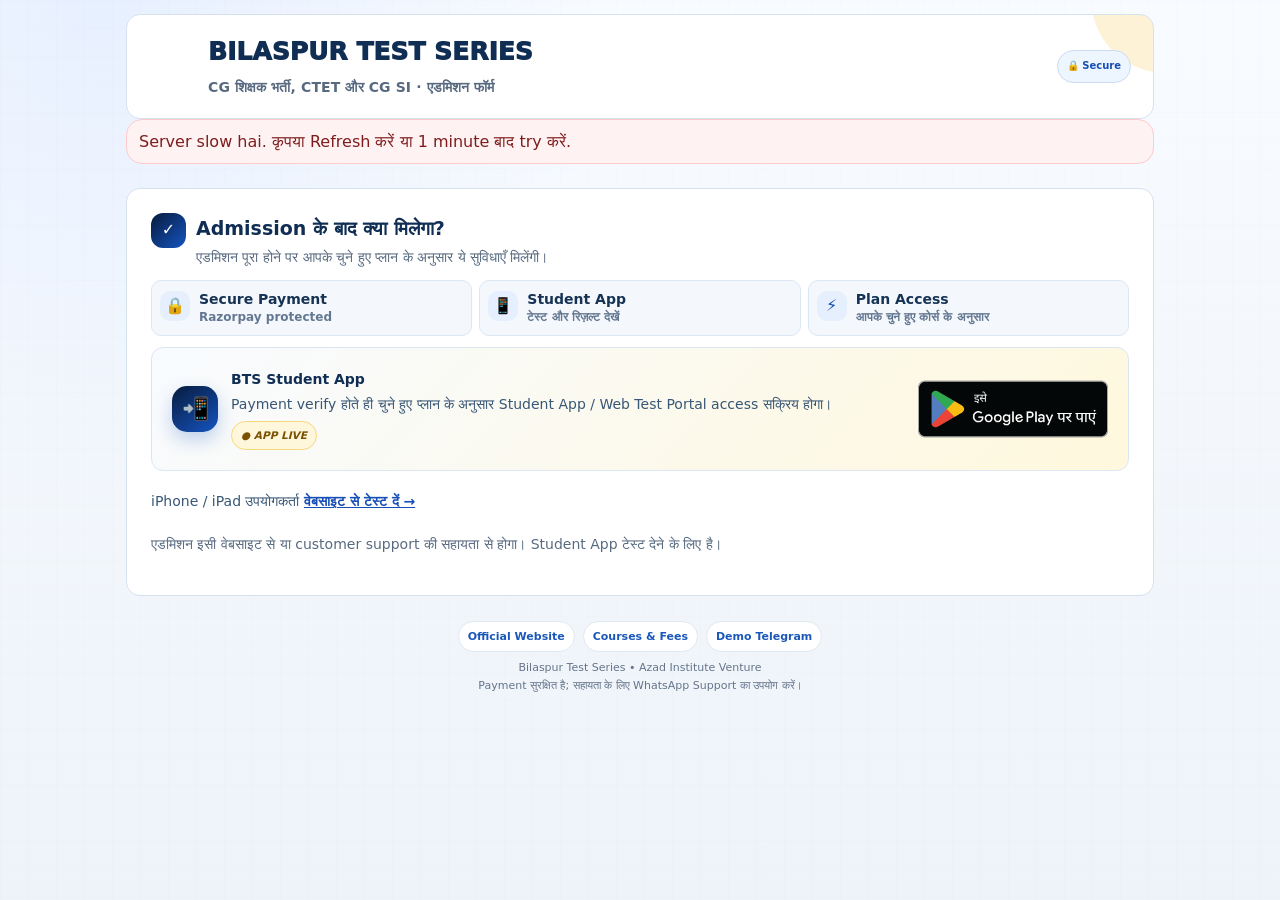
==== index.html @ bffbed1a "Include CG SI in admission label and describe plan-specific access" ====
<!DOCTYPE html>
<html>
<head>
  <base target="_top">
  <meta charset="UTF-8">
  <title>Bilaspur Test Series — Secure Admission & Instant App Access</title>
  <meta name="description" content="Bilaspur Test Series secure admission portal for CG Teacher and CTET courses. Payment के बाद instant Student App, Telegram और WhatsApp access.">
  <meta name="viewport" content="width=device-width, initial-scale=1, viewport-fit=cover">
  <meta name="theme-color" content="#0f172a">
  <meta name="mobile-web-app-capable" content="yes">
  <meta name="apple-mobile-web-app-capable" content="yes">
  <meta name="apple-mobile-web-app-title" content="BILASPUR ADMIN">
  <style>
    :root{
      --bg:#f4f6fb; --card:#ffffff; --text:#0f172a; --muted:#64748b; --border:#e2e8f0;
      --primary:#1d4ed8; --primary2:#0f172a; --danger:#b91c1c; --ok:#1d4ed8; --warn:#b45309; --purple:#7c3aed;
      --soft:#eff6ff; --shadow:0 10px 25px rgba(15,23,42,.08);
    }
    *{box-sizing:border-box}
    body{margin:0;background:var(--bg);font-family:Arial,Helvetica,sans-serif;color:var(--text);-webkit-tap-highlight-color:transparent}
    .wrap{max-width:1120px;margin:0 auto;padding:18px}
    .card{background:var(--card);border:1px solid var(--border);border-radius:18px;padding:18px;margin:12px 0;box-shadow:var(--shadow)}
    h1{font-size:24px;margin:0 0 6px;letter-spacing:.2px} h2{font-size:18px;margin:0 0 12px} h3{font-size:16px;margin:18px 0 8px}
    p{line-height:1.45}.muted{color:var(--muted);font-size:13px}.tiny{font-size:12px;color:var(--muted)}
    .row{display:grid;grid-template-columns:1fr 1fr;gap:12px}.row3{display:grid;grid-template-columns:1fr 1fr 1fr;gap:12px}
    label{display:block;font-size:13px;font-weight:800;margin:10px 0 5px}
    input,select,textarea{width:100%;padding:12px;border:1px solid var(--border);border-radius:12px;background:white;font-size:15px;outline:none}
    input:focus,select:focus,textarea:focus{border-color:#93c5fd;box-shadow:0 0 0 3px rgba(37,99,235,.12)} textarea{min-height:74px}
    button,.btn{display:inline-flex;align-items:center;justify-content:center;gap:6px;border:0;border-radius:12px;background:var(--primary);color:white;padding:11px 14px;font-weight:800;cursor:pointer;text-decoration:none;margin:4px 3px;min-height:42px}
    button.secondary,.btn.secondary{background:#334155}button.ok,.btn.ok{background:var(--ok)}button.warn,.btn.warn{background:var(--warn)}button.danger,.btn.danger{background:var(--danger)}button.light,.btn.light{background:#e2e8f0;color:#0f172a}button:disabled{opacity:.55;cursor:not-allowed}.full{width:100%}
    .notice{border-radius:14px;padding:12px;background:#eff6ff;border:1px solid #bfdbfe}.error{background:#fef2f2;border-color:#fecaca;color:#7f1d1d}.success{background:#ecfdf5;border-color:#bbf7d0;color:#064e3b}.hide{display:none!important}.toast{position:fixed;right:18px;top:18px;z-index:9999;max-width:360px;background:#0f172a;color:white;border-radius:14px;padding:12px 14px;box-shadow:0 12px 30px rgba(15,23,42,.22);font-weight:800;opacity:0;transform:translateY(-8px);transition:.22s}.toast.show{opacity:1;transform:translateY(0)}.toast.success{background:#1d4ed8}.toast.error{background:#b91c1c}
    .amount{font-size:30px;font-weight:900;margin:8px 0}.qr{max-width:260px;width:100%;border:1px solid var(--border);border-radius:14px;background:white;padding:8px}
    .cards{display:grid;grid-template-columns:repeat(6,1fr);gap:10px}.mini{padding:13px;border:1px solid var(--border);border-radius:15px;background:#fff}.mini b{display:block;font-size:23px;margin-top:4px}
    table{width:100%;border-collapse:collapse;font-size:13px;background:white}th,td{border:1px solid var(--border);padding:7px;text-align:left;vertical-align:top}th{background:#f9fafb}td input{padding:8px;border-radius:9px;min-width:115px}.tableBox{overflow:auto;max-height:520px;border:1px solid var(--border);border-radius:14px}
    .tabs{display:flex;gap:8px;flex-wrap:wrap;margin:12px 0}.tab{background:#e5e7eb;color:#111827}.tab.active{background:var(--primary);color:white}.small{font-size:12px;padding:8px 10px;min-height:36px}.status{font-weight:900}.SCREENSHOT_SUBMITTED,.PAYMENT_PENDING{color:var(--warn)}.VERIFIED,.GROUP_LINK_SENT{color:var(--ok)}.REJECTED{color:var(--danger)}.NEED_MORE_INFO{color:var(--purple)}

    /* Mobile admin app-style UI */
    .adminTop{position:sticky;top:0;z-index:10;background:white;color:var(--text);border:1px solid var(--border);border-radius:18px;padding:12px 14px;margin:0 0 12px;box-shadow:0 6px 18px rgba(15,23,42,.06)}
    .adminTopRow{display:flex;justify-content:space-between;align-items:center;gap:10px;flex-wrap:wrap}.adminTop h1{font-size:19px;margin:0}.adminTop .muted{font-size:12px;color:var(--muted)}.adminActions{display:flex;gap:6px;flex-wrap:wrap}.adminActions .btn,.adminActions button{background:#e2e8f0;color:#0f172a;border:1px solid var(--border);padding:8px 10px;min-height:36px;font-size:12px;margin:0}.adminActions .primaryMini{background:var(--primary);color:white;border-color:var(--primary)}
    .quickGrid{display:grid;grid-template-columns:repeat(3,1fr);gap:10px}.quickCard{background:white;border:1px solid var(--border);border-radius:18px;padding:14px;box-shadow:0 6px 18px rgba(15,23,42,.05)}.quickCard span{font-size:12px;color:var(--muted);font-weight:700}.quickCard b{display:block;font-size:27px;margin-top:5px}
    .adminBottomNav{position:sticky;bottom:0;z-index:15;background:white;border:1px solid var(--border);border-radius:22px;padding:8px;display:grid;grid-template-columns:repeat(6,1fr);gap:6px;box-shadow:0 -8px 22px rgba(15,23,42,.08);margin-top:12px}.adminBottomNav button{margin:0;padding:8px 3px;min-height:42px;background:#f1f5f9;color:#0f172a;font-size:11px;border-radius:15px}.adminBottomNav button.active{background:var(--primary);color:white}
    .filters{display:grid;grid-template-columns:2fr 1fr auto;gap:8px;align-items:end}.admCards{display:grid;grid-template-columns:1fr;gap:12px}.admCard{border:1px solid var(--border);border-radius:18px;background:white;padding:14px;box-shadow:0 8px 22px rgba(15,23,42,.06)}.admHead{display:flex;justify-content:space-between;gap:10px;align-items:flex-start}.admName{font-size:17px;font-weight:900}.pill{display:inline-flex;align-items:center;border-radius:999px;padding:5px 9px;font-size:11px;font-weight:900;background:#f1f5f9}.pill.SCREENSHOT_SUBMITTED,.pill.PAYMENT_PENDING{background:#fff7ed;color:#9a3412}.pill.VERIFIED,.pill.GROUP_LINK_SENT{background:#ecfdf5;color:#065f46}.pill.REJECTED{background:#fef2f2;color:#991b1b}.pill.NEED_MORE_INFO{background:#f5f3ff;color:#6d28d9}
    .admMeta{display:grid;grid-template-columns:1fr 1fr;gap:8px;margin:12px 0}.metaBox{background:#f8fafc;border:1px solid #e2e8f0;border-radius:14px;padding:9px}.metaBox span{display:block;font-size:11px;color:var(--muted);font-weight:800;margin-bottom:3px}.admBtns{display:grid;grid-template-columns:repeat(2,1fr);gap:7px}.admBtns button,.admBtns .btn{margin:0;width:100%;font-size:12px;padding:9px;min-height:38px}.desktopOnly{display:block}.mobileOnly{display:none}
    .installHint{border:1px dashed #93c5fd;background:#eff6ff;border-radius:16px;padding:12px;margin-top:10px}
    .infoImages{display:grid;grid-template-columns:1fr;gap:12px;margin:12px 0 2px}.infoImages img{width:100%;max-height:520px;object-fit:contain;background:#fff;border:1px solid var(--border);border-radius:16px;box-shadow:0 6px 18px rgba(15,23,42,.06)}.spinner{display:inline-block;width:17px;height:17px;border:3px solid rgba(255,255,255,.45);border-top-color:#fff;border-radius:50%;animation:spin .8s linear infinite}.loadProgress{height:8px;border-radius:999px;background:#dbeafe;overflow:hidden;margin-top:10px}.loadProgress span{display:block;height:100%;width:42%;border-radius:999px;background:linear-gradient(90deg,#60a5fa,#1d4ed8,#60a5fa);animation:loadMove 1.05s ease-in-out infinite}.submitStatusBox{margin:12px 0 10px}.submitErrorBox{border-radius:14px;padding:12px;background:#fef2f2;border:1px solid #fecaca;color:#7f1d1d;font-weight:800;margin:12px 0}.submitProgressBox{border-radius:14px;padding:12px;background:#eff6ff;border:1px solid #bfdbfe;color:#1e3a8a;margin:12px 0}.submitProgressBox b{display:block;margin-bottom:5px}.progressBar{height:10px;border-radius:999px;background:#dbeafe;overflow:hidden;margin-top:10px}.progressBar span{display:block;height:100%;width:45%;border-radius:999px;background:linear-gradient(90deg,#60a5fa,#1d4ed8,#60a5fa);animation:loadMove 1.05s ease-in-out infinite}.fieldHelp{font-size:12px;color:var(--muted);margin-top:4px}.fieldErrorText{font-size:12px;color:#b91c1c;font-weight:800;margin-top:4px}.fieldInvalid{border-color:#ef4444!important;box-shadow:0 0 0 3px rgba(239,68,68,.12)!important}.adminMenuShell{position:sticky;top:0;z-index:16;display:flex;justify-content:flex-end;margin:0 0 10px;pointer-events:none}.adminMenuToggle{pointer-events:auto;background:#0f172a;color:white;border-radius:999px;padding:9px 13px;min-height:38px;box-shadow:0 8px 20px rgba(15,23,42,.18)}.adminMenuPanel{position:absolute;right:0;top:46px;width:min(360px,calc(100vw - 24px));background:white;color:var(--text);border:1px solid var(--border);border-radius:18px;padding:12px;box-shadow:0 14px 36px rgba(15,23,42,.18);display:none;pointer-events:auto}.adminMenuPanel.show{display:block}.adminMenuPanel h1{font-size:18px;margin:0 0 3px}.adminMenuPanel .adminActions{margin-top:10px}@keyframes loadMove{0%{transform:translateX(-120%)}100%{transform:translateX(260%)}}@keyframes spin{to{transform:rotate(360deg)}}


    /* R7R3 Admin cleanup polish */
    .adminHero{background:linear-gradient(135deg,#0f172a,#1d4ed8);color:white;border-radius:22px;padding:16px;margin:0 0 12px;box-shadow:0 12px 28px rgba(15,23,42,.18)}
    .adminHeroRow{display:flex;align-items:center;justify-content:space-between;gap:12px;flex-wrap:wrap}.adminBrand{display:flex;gap:12px;align-items:center}.adminLogoMini{width:44px;height:44px;border-radius:14px;background:rgba(255,255,255,.16);display:flex;align-items:center;justify-content:center;font-weight:900;border:1px solid rgba(255,255,255,.25)}.adminHero h1{font-size:20px;margin:0}.adminHero .muted{color:#dbeafe}.adminHeroActions{display:flex;gap:8px;flex-wrap:wrap}.adminHeroActions .btn,.adminHeroActions button{margin:0;background:rgba(255,255,255,.14);border:1px solid rgba(255,255,255,.25);color:white;min-height:38px;padding:8px 11px}.adminHeroActions .primaryMini{background:white;color:#0f172a}
    .adminQuickActions{display:grid;grid-template-columns:repeat(4,1fr);gap:10px}.adminQuickActions button{margin:0;min-height:54px;border-radius:16px;justify-content:flex-start;text-align:left;padding:12px 14px}.adminQuickActions .primaryAction{background:#1d4ed8}.adminQuickActions .softAction{background:#eff6ff;color:#1e3a8a;border:1px solid #bfdbfe}.adminQuickActions .darkAction{background:#0f172a}.adminQuickActions .greenAction{background:#1d4ed8}.adminHint{background:#f8fafc;border:1px solid var(--border);border-radius:16px;padding:12px;color:#334155}.adminSection{border:1px solid var(--border);border-radius:18px;background:white;margin:12px 0;box-shadow:var(--shadow);overflow:hidden}.adminSection summary{cursor:pointer;list-style:none;padding:16px 18px;font-weight:900;display:flex;justify-content:space-between;gap:10px;align-items:center}.adminSection summary::-webkit-details-marker{display:none}.adminSection summary:after{content:'⌄';color:#64748b}.adminSection[open] summary:after{content:'⌃'}.adminSectionBody{padding:0 18px 18px}.adminMiniTag{display:inline-flex;border-radius:999px;background:#f1f5f9;color:#334155;font-size:11px;font-weight:900;padding:5px 9px}.adminDangerText{color:#991b1b;font-weight:800}.adminCleanCard{border:1px solid var(--border);border-radius:18px;background:white;padding:14px;box-shadow:0 8px 22px rgba(15,23,42,.05)}.adminCleanTitle{font-size:18px;font-weight:900;margin-bottom:4px}.admPrimaryBtns{display:grid;grid-template-columns:repeat(2,1fr);gap:7px}.admPrimaryBtns button,.admPrimaryBtns .btn{margin:0;width:100%;font-size:12px;padding:10px;min-height:40px}.manualTools{margin-top:10px;border:1px dashed #cbd5e1;border-radius:14px;padding:0;background:#f8fafc}.manualTools summary{cursor:pointer;padding:10px 12px;font-size:12px;font-weight:900;color:#475569}.manualToolsBody{padding:0 10px 10px}.adminSaveBar{position:sticky;bottom:74px;background:rgba(255,255,255,.92);backdrop-filter:blur(8px);border:1px solid var(--border);border-radius:16px;padding:10px;margin:12px 0;z-index:12;display:flex;justify-content:space-between;align-items:center;gap:10px;box-shadow:0 10px 26px rgba(15,23,42,.08)}
    @media(max-width:760px){.adminQuickActions{grid-template-columns:1fr 1fr}.adminHero{margin-top:4px}.adminHeroRow{align-items:flex-start}.quickGrid{grid-template-columns:repeat(2,1fr)}.admPrimaryBtns{grid-template-columns:1fr}.adminSaveBar{bottom:82px}.adminBottomNav{grid-template-columns:repeat(6,1fr)}}

    @media(max-width:760px){
      body{background:#f8fafc}.wrap{padding:10px;padding-bottom:92px}.card{padding:14px;border-radius:18px;box-shadow:0 6px 18px rgba(15,23,42,.05)}h1{font-size:21px}.row,.row3,.filters{grid-template-columns:1fr}.cards,.quickGrid{grid-template-columns:repeat(2,1fr)}.desktopOnly{display:none!important}.mobileOnly{display:block}.admMeta{grid-template-columns:1fr}.admBtns{grid-template-columns:1fr 1fr}.adminMenuShell{margin:0 0 8px}.adminActions .btn,.adminActions button{min-height:34px;padding:7px 9px}.tableBox{max-height:none}button,.btn{min-height:44px}.small{min-height:38px}
    }

    /* R3 PAYMENT TRANSITION UI */
    .payOverlay{position:fixed;inset:0;z-index:9998;background:rgba(15,23,42,.78);-webkit-backdrop-filter:blur(6px);backdrop-filter:blur(6px);display:flex;align-items:center;justify-content:center;padding:18px;animation:fadeIn .25s ease-out}
    .payOverlay.hide{display:none!important}
    .payOverlayCard{background:white;border-radius:22px;padding:28px 22px;max-width:380px;width:100%;text-align:center;box-shadow:0 24px 60px rgba(0,0,0,.32);animation:popIn .3s ease-out}
    @keyframes fadeIn{from{opacity:0}to{opacity:1}}
    @keyframes popIn{from{opacity:0;transform:scale(.92) translateY(8px)}to{opacity:1;transform:scale(1) translateY(0)}}
    .payOverlayBrand{display:flex;gap:10px;justify-content:center;align-items:center;margin-bottom:18px}
    .payOverlayLogo{width:38px;height:38px;border-radius:10px;background:linear-gradient(135deg,#1d4ed8,#0f172a);color:white;font-weight:900;display:flex;align-items:center;justify-content:center;font-size:18px}
    .payOverlayBrandText{text-align:left}
    .payOverlayTitle{font-weight:900;font-size:14px;line-height:1.2}
    .payOverlayTitleSub{font-size:11px;color:#64748b;margin-top:2px}
    .payOverlaySpinner{width:56px;height:56px;border:4px solid #e2e8f0;border-top-color:#1d4ed8;border-radius:50%;animation:spin .9s linear infinite;margin:6px auto 16px}
    .payOverlayStep{font-weight:800;font-size:15px;color:#0f172a;min-height:44px;line-height:1.4;transition:opacity .25s;padding:0 6px}
    .payOverlayBar{height:6px;border-radius:999px;background:#e2e8f0;overflow:hidden;margin:14px 0 12px;position:relative}
    .payOverlayBar span{display:block;height:100%;width:35%;border-radius:999px;background:linear-gradient(90deg,#60a5fa,#1d4ed8,#60a5fa);animation:barSlide 1.4s ease-in-out infinite;position:absolute}
    @keyframes barSlide{0%{left:-35%}100%{left:100%}}
    .payOverlayHint{font-size:12.5px;color:#64748b;line-height:1.5;margin-top:8px}
    .payOverlayHint b{color:#b45309}
    .payOverlayTrust{display:flex;gap:6px;justify-content:center;align-items:center;font-size:11px;color:#64748b;margin-top:16px;font-weight:700;flex-wrap:wrap}
    .payOverlayTrust span{display:inline-flex;align-items:center}

    .payReadyCard{text-align:center;padding:26px 18px;border:1px solid var(--border);border-radius:18px;background:white;box-shadow:var(--shadow);margin:12px 0;animation:popIn .35s ease-out}
    .payReadyIcon{width:68px;height:68px;border-radius:50%;background:#ecfdf5;color:#1d4ed8;display:inline-flex;align-items:center;justify-content:center;font-size:36px;font-weight:900;margin-bottom:10px;border:3px solid #bbf7d0}
    .payReadyTitle{font-size:22px;font-weight:900;margin:6px 0 4px;color:#0f172a}
    .payReadySub{color:#64748b;font-size:14px;margin-bottom:18px;line-height:1.5;max-width:440px;margin-left:auto;margin-right:auto}
    .paySummary{background:#f8fafc;border:1px solid #e2e8f0;border-radius:14px;padding:6px 14px;text-align:left;margin:0 auto 18px;max-width:440px}
    .paySummaryRow{display:flex;justify-content:space-between;gap:8px;padding:10px 0;font-size:14px;border-bottom:1px dashed #e2e8f0}
    .paySummaryRow:last-child{border-bottom:0}
    .paySummaryRow span:first-child{color:#64748b}
    .paySummaryRow b{font-weight:800;color:#0f172a;text-align:right;overflow-wrap:anywhere;max-width:68%}
    .paySummaryAmt{font-size:18px;color:#1d4ed8;font-weight:900}
    .payCta{display:inline-flex;align-items:center;justify-content:center;gap:10px;background:linear-gradient(135deg,#059669,#1d4ed8);color:white;border:0;border-radius:14px;padding:18px 22px;font-weight:900;font-size:17px;text-decoration:none;width:100%;max-width:440px;box-shadow:0 12px 28px rgba(4,120,87,.32);animation:ctaPulse 1.8s ease-in-out infinite;min-height:60px;cursor:pointer}
    .payCta:hover{filter:brightness(1.06)}
    @keyframes ctaPulse{0%,100%{transform:scale(1);box-shadow:0 12px 28px rgba(4,120,87,.32)}50%{transform:scale(1.02);box-shadow:0 18px 36px rgba(4,120,87,.42)}}
    .payCtaSub{font-size:12px;color:#64748b;margin-top:10px}
    .paySteps{display:grid;grid-template-columns:1fr 1fr 1fr;gap:8px;margin:18px auto 0;max-width:440px}
    .payStep{background:#f8fafc;border:1px solid #e2e8f0;border-radius:12px;padding:10px 8px;font-size:11.5px;color:#0f172a;line-height:1.35;text-align:center}
    .payStepNum{display:inline-flex;width:22px;height:22px;border-radius:50%;background:#1d4ed8;color:white;font-weight:900;font-size:11px;align-items:center;justify-content:center;margin-bottom:4px}
    .payStep.active .payStepNum{background:#1d4ed8}
    .payStep.done{background:#ecfdf5;border-color:#bbf7d0}
    .payTrust{display:flex;gap:8px;justify-content:center;flex-wrap:wrap;margin-top:18px;font-size:12px;color:#475569;font-weight:700}
    .payTrust span{display:inline-flex;align-items:center;gap:5px;background:#f1f5f9;padding:6px 11px;border-radius:999px;border:1px solid #e2e8f0}
    .paySecondary{display:inline-flex;align-items:center;justify-content:center;gap:6px;background:transparent;color:#1d4ed8;border:1px solid #bfdbfe;border-radius:12px;padding:10px 14px;font-weight:700;font-size:13px;text-decoration:none;margin-top:14px;cursor:pointer;min-height:42px}
    .paySecondary:hover{background:#eff6ff}
    @media(max-width:480px){
      .payOverlayCard{padding:24px 18px}
      .payReadyCard{padding:22px 14px}
      .payReadyTitle{font-size:20px}
      .paySteps{grid-template-columns:1fr;gap:6px}
      .payStep{text-align:left;padding:10px 12px;display:flex;gap:10px;align-items:center}
      .payStepNum{margin-bottom:0;flex-shrink:0}
    }

    /* R6R2 MOBILE-FIRST STUDENT UI POLISH */

    /* R7R3 Admin cleanup polish */
    .adminHero{background:linear-gradient(135deg,#0f172a,#1d4ed8);color:white;border-radius:22px;padding:16px;margin:0 0 12px;box-shadow:0 12px 28px rgba(15,23,42,.18)}
    .adminHeroRow{display:flex;align-items:center;justify-content:space-between;gap:12px;flex-wrap:wrap}.adminBrand{display:flex;gap:12px;align-items:center}.adminLogoMini{width:44px;height:44px;border-radius:14px;background:rgba(255,255,255,.16);display:flex;align-items:center;justify-content:center;font-weight:900;border:1px solid rgba(255,255,255,.25)}.adminHero h1{font-size:20px;margin:0}.adminHero .muted{color:#dbeafe}.adminHeroActions{display:flex;gap:8px;flex-wrap:wrap}.adminHeroActions .btn,.adminHeroActions button{margin:0;background:rgba(255,255,255,.14);border:1px solid rgba(255,255,255,.25);color:white;min-height:38px;padding:8px 11px}.adminHeroActions .primaryMini{background:white;color:#0f172a}
    .adminQuickActions{display:grid;grid-template-columns:repeat(4,1fr);gap:10px}.adminQuickActions button{margin:0;min-height:54px;border-radius:16px;justify-content:flex-start;text-align:left;padding:12px 14px}.adminQuickActions .primaryAction{background:#1d4ed8}.adminQuickActions .softAction{background:#eff6ff;color:#1e3a8a;border:1px solid #bfdbfe}.adminQuickActions .darkAction{background:#0f172a}.adminQuickActions .greenAction{background:#1d4ed8}.adminHint{background:#f8fafc;border:1px solid var(--border);border-radius:16px;padding:12px;color:#334155}.adminSection{border:1px solid var(--border);border-radius:18px;background:white;margin:12px 0;box-shadow:var(--shadow);overflow:hidden}.adminSection summary{cursor:pointer;list-style:none;padding:16px 18px;font-weight:900;display:flex;justify-content:space-between;gap:10px;align-items:center}.adminSection summary::-webkit-details-marker{display:none}.adminSection summary:after{content:'⌄';color:#64748b}.adminSection[open] summary:after{content:'⌃'}.adminSectionBody{padding:0 18px 18px}.adminMiniTag{display:inline-flex;border-radius:999px;background:#f1f5f9;color:#334155;font-size:11px;font-weight:900;padding:5px 9px}.adminDangerText{color:#991b1b;font-weight:800}.adminCleanCard{border:1px solid var(--border);border-radius:18px;background:white;padding:14px;box-shadow:0 8px 22px rgba(15,23,42,.05)}.adminCleanTitle{font-size:18px;font-weight:900;margin-bottom:4px}.admPrimaryBtns{display:grid;grid-template-columns:repeat(2,1fr);gap:7px}.admPrimaryBtns button,.admPrimaryBtns .btn{margin:0;width:100%;font-size:12px;padding:10px;min-height:40px}.manualTools{margin-top:10px;border:1px dashed #cbd5e1;border-radius:14px;padding:0;background:#f8fafc}.manualTools summary{cursor:pointer;padding:10px 12px;font-size:12px;font-weight:900;color:#475569}.manualToolsBody{padding:0 10px 10px}.adminSaveBar{position:sticky;bottom:74px;background:rgba(255,255,255,.92);backdrop-filter:blur(8px);border:1px solid var(--border);border-radius:16px;padding:10px;margin:12px 0;z-index:12;display:flex;justify-content:space-between;align-items:center;gap:10px;box-shadow:0 10px 26px rgba(15,23,42,.08)}
    @media(max-width:760px){.adminQuickActions{grid-template-columns:1fr 1fr}.adminHero{margin-top:4px}.adminHeroRow{align-items:flex-start}.quickGrid{grid-template-columns:repeat(2,1fr)}.admPrimaryBtns{grid-template-columns:1fr}.adminSaveBar{bottom:82px}.adminBottomNav{grid-template-columns:repeat(6,1fr)}}

    @media(max-width:760px){
      body{background:linear-gradient(180deg,#eef6ff 0%,#f8fafc 45%,#f6f8fb 100%)}
      .wrap{padding:10px 9px 90px;max-width:560px}
      #formTitle{font-size:22px;line-height:1.15;margin-bottom:4px}
      #formSubtitle{font-size:13px;margin:0;color:#64748b}
      #formCard,.card{border-radius:22px;border-color:#e5e7eb;box-shadow:0 12px 30px rgba(15,23,42,.08)}
      label{font-size:12px;text-transform:none;letter-spacing:.1px;margin-top:9px}
      input,select,textarea{min-height:48px;border-radius:15px;font-size:15px}
      button,.btn{border-radius:16px;min-height:52px;font-size:15px;box-shadow:0 10px 24px rgba(37,99,235,.18)}
      button.ok,.btn.ok{background:linear-gradient(135deg,#2563eb,#1d4ed8)}
      #paymentBox{background:linear-gradient(180deg,#ffffff,#f8fafc);border-radius:22px}
      #amountText{font-size:34px;color:#1d4ed8;text-align:center}
      #razorpayPayBox .notice{font-size:13px;border-radius:16px}
      #razorpayPayBtn{font-size:17px;min-height:58px}
      .payReadyCard{border-radius:24px;padding:24px 14px}.payReadyTitle{font-size:21px}.paySummary{border-radius:18px}.payCta{border-radius:18px;min-height:62px}
      .paySteps{display:none}.payTrust{font-size:11px}.payCtaSub{font-size:12px}
    }


    /* R7R1 BUYER TRUST MOBILE UI POLISH - UI ONLY */
    .buyerHero{background:linear-gradient(135deg,#eff6ff,#ffffff);border:1px solid #bfdbfe;border-radius:22px;padding:16px;margin:10px 0 0}
    .buyerHeroTop{display:flex;align-items:center;gap:12px}
    .buyerLogo{width:46px;height:46px;border-radius:16px;background:linear-gradient(135deg,#1d4ed8,#0f172a);color:white;font-weight:900;display:flex;align-items:center;justify-content:center;font-size:16px;flex:0 0 46px;overflow:hidden;border:1px solid rgba(255,255,255,.35)}
    .buyerLogo img{width:100%;height:100%;object-fit:cover;display:block;background:white}.buyerLogo.logoFallback{letter-spacing:.2px}.payOverlayLogo img{width:100%;height:100%;object-fit:cover;display:block;background:white}
    .buyerTitle{font-size:20px;font-weight:900;color:#0f172a;line-height:1.15}.buyerSub{font-size:12.5px;color:#475569;margin-top:3px}
    .trustPills{display:grid;grid-template-columns:1fr 1fr 1fr;gap:8px;margin-top:14px}.trustPill{background:white;border:1px solid #dbeafe;border-radius:14px;padding:9px 7px;text-align:center;font-size:11.5px;font-weight:800;color:#1e3a8a;line-height:1.25}.trustPill span{display:block;font-size:18px;margin-bottom:3px}.supportQuick{display:flex;justify-content:center;margin-top:10px}.supportQuick a{display:inline-flex;align-items:center;justify-content:center;gap:6px;text-decoration:none;background:#ecfdf5;border:1px solid #bbf7d0;color:#1d4ed8;border-radius:999px;padding:8px 13px;font-size:12.5px;font-weight:900}.supportQuick a:hover{filter:brightness(.98)}
    .sectionTitle{display:flex;align-items:center;gap:8px;margin:4px 0 10px}.sectionTitle .dot{width:28px;height:28px;border-radius:11px;background:#dbeafe;color:#1d4ed8;display:flex;align-items:center;justify-content:center;font-weight:900}.sectionTitle b{font-size:17px}
    .selectedSummary{background:#f8fafc;border:1px solid #e2e8f0;border-radius:18px;padding:12px;margin:12px 0}.summaryLine{display:flex;justify-content:space-between;gap:10px;padding:8px 0;border-bottom:1px dashed #e5e7eb}.summaryLine:last-child{border-bottom:0}.summaryLine span{color:#64748b;font-size:13px}.summaryLine b{text-align:right;color:#0f172a}.accessBadge{display:inline-flex;align-items:center;gap:5px;border-radius:999px;background:#ecfdf5;color:#065f46;border:1px solid #bbf7d0;padding:5px 9px;font-size:12px;font-weight:900}
    .paymentTrust{display:flex;justify-content:center;gap:8px;flex-wrap:wrap;margin:10px 0 2px}.paymentTrust span{display:inline-flex;align-items:center;gap:5px;background:#f1f5f9;border:1px solid #e2e8f0;border-radius:999px;padding:6px 10px;font-size:12px;font-weight:800;color:#475569}
    .miniFlow{display:grid;grid-template-columns:1fr 1fr 1fr;gap:8px;margin-top:12px}.miniFlow div{background:white;border:1px solid #e2e8f0;border-radius:14px;padding:9px 7px;text-align:center;font-size:11.5px;font-weight:800;color:#334155}.miniFlow span{display:block;color:#1d4ed8;font-size:16px;margin-bottom:3px}

    /* R7R3 Admin cleanup polish */
    .adminHero{background:linear-gradient(135deg,#0f172a,#1d4ed8);color:white;border-radius:22px;padding:16px;margin:0 0 12px;box-shadow:0 12px 28px rgba(15,23,42,.18)}
    .adminHeroRow{display:flex;align-items:center;justify-content:space-between;gap:12px;flex-wrap:wrap}.adminBrand{display:flex;gap:12px;align-items:center}.adminLogoMini{width:44px;height:44px;border-radius:14px;background:rgba(255,255,255,.16);display:flex;align-items:center;justify-content:center;font-weight:900;border:1px solid rgba(255,255,255,.25)}.adminHero h1{font-size:20px;margin:0}.adminHero .muted{color:#dbeafe}.adminHeroActions{display:flex;gap:8px;flex-wrap:wrap}.adminHeroActions .btn,.adminHeroActions button{margin:0;background:rgba(255,255,255,.14);border:1px solid rgba(255,255,255,.25);color:white;min-height:38px;padding:8px 11px}.adminHeroActions .primaryMini{background:white;color:#0f172a}
    .adminQuickActions{display:grid;grid-template-columns:repeat(4,1fr);gap:10px}.adminQuickActions button{margin:0;min-height:54px;border-radius:16px;justify-content:flex-start;text-align:left;padding:12px 14px}.adminQuickActions .primaryAction{background:#1d4ed8}.adminQuickActions .softAction{background:#eff6ff;color:#1e3a8a;border:1px solid #bfdbfe}.adminQuickActions .darkAction{background:#0f172a}.adminQuickActions .greenAction{background:#1d4ed8}.adminHint{background:#f8fafc;border:1px solid var(--border);border-radius:16px;padding:12px;color:#334155}.adminSection{border:1px solid var(--border);border-radius:18px;background:white;margin:12px 0;box-shadow:var(--shadow);overflow:hidden}.adminSection summary{cursor:pointer;list-style:none;padding:16px 18px;font-weight:900;display:flex;justify-content:space-between;gap:10px;align-items:center}.adminSection summary::-webkit-details-marker{display:none}.adminSection summary:after{content:'⌄';color:#64748b}.adminSection[open] summary:after{content:'⌃'}.adminSectionBody{padding:0 18px 18px}.adminMiniTag{display:inline-flex;border-radius:999px;background:#f1f5f9;color:#334155;font-size:11px;font-weight:900;padding:5px 9px}.adminDangerText{color:#991b1b;font-weight:800}.adminCleanCard{border:1px solid var(--border);border-radius:18px;background:white;padding:14px;box-shadow:0 8px 22px rgba(15,23,42,.05)}.adminCleanTitle{font-size:18px;font-weight:900;margin-bottom:4px}.admPrimaryBtns{display:grid;grid-template-columns:repeat(2,1fr);gap:7px}.admPrimaryBtns button,.admPrimaryBtns .btn{margin:0;width:100%;font-size:12px;padding:10px;min-height:40px}.manualTools{margin-top:10px;border:1px dashed #cbd5e1;border-radius:14px;padding:0;background:#f8fafc}.manualTools summary{cursor:pointer;padding:10px 12px;font-size:12px;font-weight:900;color:#475569}.manualToolsBody{padding:0 10px 10px}.adminSaveBar{position:sticky;bottom:74px;background:rgba(255,255,255,.92);backdrop-filter:blur(8px);border:1px solid var(--border);border-radius:16px;padding:10px;margin:12px 0;z-index:12;display:flex;justify-content:space-between;align-items:center;gap:10px;box-shadow:0 10px 26px rgba(15,23,42,.08)}
    @media(max-width:760px){.adminQuickActions{grid-template-columns:1fr 1fr}.adminHero{margin-top:4px}.adminHeroRow{align-items:flex-start}.quickGrid{grid-template-columns:repeat(2,1fr)}.admPrimaryBtns{grid-template-columns:1fr}.adminSaveBar{bottom:82px}.adminBottomNav{grid-template-columns:repeat(6,1fr)}}

    @media(max-width:760px){.buyerHero{padding:15px;border-radius:24px}.trustPills{grid-template-columns:1fr;gap:7px}.trustPill{text-align:left;display:flex;align-items:center;gap:9px;font-size:12px}.trustPill span{margin:0}.supportQuick{justify-content:stretch}.supportQuick a{width:100%;border-radius:14px}.miniFlow{grid-template-columns:1fr}.miniFlow div{text-align:left;display:flex;align-items:center;gap:9px}.miniFlow span{margin:0}.summaryLine{display:block}.summaryLine b{display:block;text-align:left;margin-top:2px}}


    /* ===== PREMIUM ADMISSION FORM — PRODUCTION UI ===== */
    :root{
      --bts-navy:#071b3d;--bts-blue:#174fbd;--bts-blue2:#2f6ce5;--bts-gold:#f6b91a;
      --bts-gold-soft:#fff7d7;--bts-paper:#ffffff;--bts-ink:#10213f;--bts-line:#dce5f2;
    }
    body{
      min-height:100vh;
      font-family:Inter,ui-sans-serif,system-ui,-apple-system,"Segoe UI",Roboto,Arial,sans-serif;
      background:
        radial-gradient(circle at 8% 2%,rgba(47,108,229,.16),transparent 30%),
        radial-gradient(circle at 95% 18%,rgba(246,185,26,.16),transparent 27%),
        linear-gradient(180deg,#eef5ff 0%,#f8fbff 44%,#f4f7fb 100%);
      color:var(--bts-ink);
    }
    body:before{content:"";position:fixed;inset:0;pointer-events:none;opacity:.22;background-image:linear-gradient(rgba(7,27,61,.035) 1px,transparent 1px),linear-gradient(90deg,rgba(7,27,61,.035) 1px,transparent 1px);background-size:28px 28px}
    .wrap{max-width:920px;padding:24px 18px 70px;position:relative}
    .buyerHero{
      position:relative;overflow:hidden;
      background:linear-gradient(135deg,#061735 0%,#123c8d 58%,#1f5ed6 100%);
      border:1px solid rgba(255,255,255,.15);border-radius:30px;padding:28px 30px 22px;margin:0;
      box-shadow:0 24px 60px rgba(7,27,61,.24);color:white;
    }
    .buyerHero:before{content:"";position:absolute;width:300px;height:300px;border-radius:50%;right:-130px;top:-165px;background:rgba(246,185,26,.18);border:38px solid rgba(255,255,255,.035)}
    .buyerHero:after{content:"";position:absolute;width:180px;height:180px;border-radius:50%;left:-110px;bottom:-130px;background:rgba(255,255,255,.07)}
    .heroBadge{position:relative;z-index:1;display:inline-flex;align-items:center;gap:8px;padding:7px 11px;border-radius:999px;background:rgba(255,255,255,.11);border:1px solid rgba(255,255,255,.2);font-size:11px;font-weight:900;letter-spacing:.75px;color:#fff4bf;margin-bottom:17px}
    .heroBadge span{width:7px;height:7px;border-radius:50%;background:#f6c62e;box-shadow:0 0 0 5px rgba(246,198,46,.12)}
    .buyerHeroTop{position:relative;z-index:1;gap:17px;align-items:center}
    .buyerLogo{width:76px;height:76px;flex:0 0 76px;border-radius:24px;background:white;border:4px solid rgba(255,255,255,.92);box-shadow:0 14px 30px rgba(0,0,0,.2);padding:3px}
    .buyerLogo img{border-radius:17px;object-fit:contain}
    .buyerTitle,#formTitle{font-size:29px!important;line-height:1.06;color:white;letter-spacing:.2px;margin:0 0 7px}
    .buyerSub,#formSubtitle{font-size:14px;color:#dbeafe!important;font-weight:650;letter-spacing:.12px}
    .trustPills{position:relative;z-index:1;margin-top:24px;gap:10px}
    .trustPill{display:grid;grid-template-columns:auto 1fr;grid-template-rows:auto auto;column-gap:9px;text-align:left;padding:12px 13px;border-radius:16px;background:rgba(255,255,255,.1);border:1px solid rgba(255,255,255,.18);color:white;backdrop-filter:blur(5px)}
    .trustPill span{grid-row:1/3;width:30px;height:30px;border-radius:10px;background:rgba(246,185,26,.16);display:flex;align-items:center;justify-content:center;margin:0;color:#ffd75a;font-size:16px}
    .trustPill b{font-size:12px;line-height:1.2}.trustPill small{display:block;color:#cfe1ff;font-size:10.5px;margin-top:2px}
    .heroNote{position:relative;z-index:1;margin-top:14px;color:#dbeafe;font-size:12px;font-weight:650}
    .supportQuick{position:relative;z-index:1;justify-content:flex-start;margin-top:14px}
    .supportQuick a{background:var(--bts-gold);color:#3d2c00;border-color:#ffd960;border-radius:13px;padding:10px 14px;box-shadow:0 9px 20px rgba(246,185,26,.18)}
    #formCard.card{margin-top:18px;padding:28px 30px 30px;border:1px solid rgba(208,219,234,.95);border-radius:28px;background:rgba(255,255,255,.96);box-shadow:0 22px 55px rgba(15,40,80,.11)}
    .sectionTitle{align-items:flex-start;gap:12px;margin:0 0 14px}.sectionTitle .dot{width:34px;height:34px;flex:0 0 34px;border-radius:12px;background:linear-gradient(135deg,var(--bts-blue),var(--bts-blue2));color:white;box-shadow:0 8px 18px rgba(23,79,189,.22)}
    .sectionTitle b{font-size:19px;line-height:1.15;color:#0b2145}.sectionTitle small{display:block;color:#71819b;font-size:11.5px;font-weight:600;margin-top:4px}
    .sectionLead{margin:-5px 0 14px 46px;color:#65758e;font-size:13px;line-height:1.55}
    .formSteps{display:grid;grid-template-columns:repeat(3,1fr);gap:8px;margin:0 0 22px 46px;padding:8px;border-radius:16px;background:#f3f7fd;border:1px solid #e0e9f5}
    .formSteps div{display:flex;align-items:center;justify-content:center;gap:7px;color:#71819b;font-size:11.5px;font-weight:800;padding:6px}.formSteps span{width:21px;height:21px;border-radius:8px;background:white;border:1px solid #d9e3f1;display:flex;align-items:center;justify-content:center;color:#65758e}.formSteps .active{color:var(--bts-blue)}.formSteps .active span{background:var(--bts-gold);border-color:var(--bts-gold);color:#3d2c00}
    .sectionDivider{height:1px;background:linear-gradient(90deg,transparent,#dbe5f2 10%,#dbe5f2 90%,transparent);margin:24px 0}
    label{font-size:12px;font-weight:850;color:#243a5e;margin:12px 0 7px}
    input,select,textarea{min-height:52px;border:1.5px solid #dbe4f0;border-radius:15px;background:#fbfdff;color:#10213f;font-size:14.5px;padding:13px 14px;transition:border-color .18s,box-shadow .18s,background .18s}
    input::placeholder,textarea::placeholder{color:#a0acc0}
    input:hover,select:hover,textarea:hover{border-color:#b8c9e2;background:#fff}
    input:focus,select:focus,textarea:focus{border-color:var(--bts-blue2);box-shadow:0 0 0 4px rgba(47,108,229,.11);background:white}
    .fieldHelp{font-size:11px;color:#7b8aa2;margin-top:5px}
    #paymentBox.card{margin-top:24px!important;padding:22px;border-radius:24px;background:linear-gradient(145deg,#f8fbff,#fff9df);border:1px solid #dbe5f2;box-shadow:none}
    .selectedSummary{border-radius:17px;background:white;border-color:#dce6f2;box-shadow:0 8px 20px rgba(19,52,102,.05)}
    .summaryLine{padding:9px 2px}.summaryLine span{color:#71819b}.summaryLine b{color:#132a50}
    .accessBadge{background:#edf8ef;color:#17723c;border-color:#c7ebd0}
    #amountText{display:inline-flex;align-items:center;justify-content:center;min-width:155px;padding:10px 20px;margin:12px 0 14px;border-radius:18px;background:var(--bts-navy);color:white;text-align:left;font-size:35px;box-shadow:0 12px 25px rgba(7,27,61,.17)}
    #promoBox.notice{border-radius:18px!important;background:white!important;border-color:#dce6f2!important;padding:15px!important}
    button,.btn{border-radius:15px;min-height:51px;font-size:14px;box-shadow:none;transition:transform .15s,filter .15s,box-shadow .15s}
    button:hover,.btn:hover{transform:translateY(-1px);filter:brightness(1.02)}
    button.secondary,.btn.secondary{background:#edf2f8;color:#15325e;border:1px solid #d9e3ef}
    button.ok,.btn.ok,#razorpayPayBtn{background:linear-gradient(135deg,var(--bts-blue),var(--bts-blue2));color:white;box-shadow:0 13px 26px rgba(23,79,189,.22)}
    #razorpayPayBtn{position:relative;overflow:hidden;min-height:60px;font-size:16px}
    #razorpayPayBtn:after{content:"🔒  Razorpay Secure";position:absolute;right:14px;font-size:10px;font-weight:750;color:#dbeafe}
    .paymentTrust span{background:white;border-color:#dce6f2;color:#475e80}
    .miniFlow div{background:white;border-color:#dce6f2;color:#334e72}.miniFlow span{color:var(--bts-blue)}
    .notice{border-radius:16px}.toast{border-radius:15px}
    @media(min-width:761px){.row{gap:16px}.row3{gap:13px}.buyerHero{padding-right:38px}}
    @media(max-width:760px){
      .wrap{padding:10px 9px 76px;max-width:570px}
      .buyerHero{border-radius:25px;padding:20px 17px 17px}.heroBadge{margin-bottom:15px;font-size:9.8px;padding:6px 9px}
      .buyerLogo{width:62px;height:62px;flex-basis:62px;border-radius:20px}.buyerTitle,#formTitle{font-size:22px!important}.buyerSub,#formSubtitle{font-size:12px!important}
      .trustPills{grid-template-columns:1fr 1fr 1fr;gap:6px;margin-top:18px}.trustPill{display:flex;flex-direction:column;text-align:center;align-items:center;padding:9px 5px;gap:2px}.trustPill span{width:27px;height:27px}.trustPill small{display:none}.trustPill b{font-size:9.8px}
      .heroNote{font-size:10.5px;line-height:1.4}.supportQuick a{width:100%;border-radius:13px}
      #formCard.card{padding:21px 15px 24px;border-radius:24px;margin-top:13px}.sectionTitle b{font-size:17px}.sectionLead{margin-left:0;font-size:12px}.formSteps{margin-left:0}.formSteps div{font-size:10px;padding:5px 1px}.formSteps span{width:19px;height:19px}
      .row,.row3{grid-template-columns:1fr;gap:0}.sectionDivider{margin:20px 0}.sectionTitle small{font-size:10.5px}
      input,select,textarea{min-height:50px}.amount{font-size:32px}#paymentBox.card{padding:18px 13px}
      #razorpayPayBtn:after{display:none}.miniFlow{grid-template-columns:repeat(3,1fr)}.miniFlow div{display:block!important;text-align:center!important;font-size:9.8px;padding:8px 3px}.miniFlow span{display:block;margin:0 0 2px!important}
    }

  

    /* MOBILE CONVERSION R2 — UI ONLY; backend/API logic unchanged */
    :root{--r2-navy:#071b3d;--r2-blue:#1554c0;--r2-gold:#f5b51b;--r2-ink:#10233f;--r2-soft:#f3f7fc;--r2-green:#118a55}
    html{scroll-behavior:smooth}
    body{background:radial-gradient(circle at 8% 0,#e7f0ff 0,transparent 34%),linear-gradient(180deg,#f8fbff,#eef3f9);padding-bottom:86px}
    .wrap{max-width:1060px;padding:14px 16px 32px}
    .buyerHero{min-height:auto!important;padding:22px 24px 20px!important;border-radius:28px!important;box-shadow:0 18px 50px rgba(7,27,61,.18)!important}
    .buyerTitle{font-size:clamp(22px,4vw,34px)!important;letter-spacing:.2px}
    .buyerSub{font-size:13px!important;line-height:1.5}
    .heroNote{margin-top:12px!important;font-size:12px!important;opacity:.94}
    .trustPills{margin-top:16px!important}
    .trustPill{min-height:68px;background:rgba(255,255,255,.09)!important;border-color:rgba(255,255,255,.18)!important;backdrop-filter:blur(8px)}
    .appLaunchCard{position:relative;z-index:1;display:grid;grid-template-columns:auto 1fr auto;align-items:center;gap:13px;margin-top:16px;padding:14px;border-radius:18px;background:linear-gradient(135deg,rgba(255,255,255,.98),rgba(240,247,255,.97));border:1px solid rgba(255,255,255,.65);box-shadow:0 12px 28px rgba(4,22,53,.14);color:var(--r2-ink)}
    .appLaunchIcon{width:46px;height:46px;border-radius:15px;display:grid;place-items:center;background:linear-gradient(145deg,var(--r2-navy),var(--r2-blue));color:#fff;font-size:22px;box-shadow:0 8px 18px rgba(21,84,192,.25)}
    .appLaunchCopy b{display:block;font-size:14px}.appLaunchCopy span{display:block;margin-top:3px;font-size:11.5px;line-height:1.45;color:#52657f}
    .appLaunchStatus{display:inline-flex;align-items:center;gap:6px;margin-top:7px;padding:5px 9px;border-radius:999px;background:#fff7dc;border:1px solid #f7d77c;color:#7a5100;font-size:10.5px;font-weight:900}
    .appLaunchAction{display:inline-flex;align-items:center;justify-content:center;min-height:42px;padding:9px 13px;border-radius:12px;background:#e8eef6;color:#6d7d92;border:1px solid #d7e0eb;font-size:11px;font-weight:900;white-space:nowrap}
    .appLaunchAction.live{background:linear-gradient(135deg,#118a55,#087544);color:#fff;border-color:transparent;text-decoration:none}
    #formCard{border-radius:26px!important;padding:22px!important;margin-top:16px!important;box-shadow:0 18px 48px rgba(21,42,76,.10)!important}
    .sectionTitle{align-items:flex-start!important}.sectionTitle .dot{flex:0 0 auto!important}
    .sectionLead{margin-top:3px!important;margin-bottom:12px!important}
    .formSteps{position:sticky;top:8px;z-index:7;background:rgba(255,255,255,.94);backdrop-filter:blur(12px);border:1px solid #dfe8f3;border-radius:16px;padding:7px;box-shadow:0 8px 24px rgba(7,27,61,.08);margin:0 0 16px!important}
    .formSteps>div{transition:.2s ease;color:#8290a4!important}.formSteps>div.active{color:var(--r2-blue)!important}.formSteps>div.done{color:var(--r2-green)!important}.formSteps>div.done span{background:var(--r2-green)!important;color:#fff!important}.formSteps>div.active span{background:var(--r2-blue)!important;color:#fff!important}
    label{font-size:12px!important;letter-spacing:.1px}
    input,select{min-height:52px!important;border-radius:14px!important;background:#fbfdff!important;border:1px solid #d7e1ed!important;padding:13px 14px!important;transition:border .15s,box-shadow .15s,background .15s}
    input:focus,select:focus{background:#fff!important;border-color:#4780e4!important;box-shadow:0 0 0 4px rgba(71,128,228,.12)!important}
    .courseHint{display:flex;gap:8px;align-items:flex-start;padding:10px 12px;margin:5px 0 13px;border-radius:13px;background:#f5f8fc;border:1px solid #e1e8f1;color:#52657f;font-size:11.5px;line-height:1.45}
    #paymentBox{border:1px solid #d9e5f3!important;background:linear-gradient(180deg,#fff,#f7faff)!important;padding:18px!important;margin-top:15px!important}
    .selectedSummary{background:#fff!important;box-shadow:0 9px 22px rgba(7,27,61,.06)}
    #amountText{font-size:38px!important;border-radius:18px!important;min-width:170px!important}
    .promoDisclosure{margin:12px 0;border:1px solid #dfe7f0;border-radius:16px;background:#fff;overflow:hidden}
    .promoDisclosure summary{list-style:none;cursor:pointer;padding:13px 14px;font-size:12.5px;font-weight:900;color:#24405f;display:flex;justify-content:space-between;align-items:center}
    .promoDisclosure summary::-webkit-details-marker{display:none}.promoDisclosure summary:after{content:'+';font-size:19px;color:#62768f}.promoDisclosure[open] summary:after{content:'−'}
    .promoDisclosureBody{padding:0 13px 13px}
    #razorpayPayBtn{min-height:61px!important;font-size:16px!important;box-shadow:0 13px 28px rgba(21,84,192,.25)!important}
    .appAccessPromise{display:grid;grid-template-columns:repeat(3,1fr);gap:8px;margin:12px 0 3px}.appAccessPromise div{border-radius:13px;padding:10px 8px;text-align:center;background:#eef5ff;border:1px solid #d8e8ff;color:#274664;font-size:10.5px;font-weight:800;line-height:1.35}.appAccessPromise b{display:block;color:#0f356d;font-size:12px;margin-bottom:3px}
    .siteFooter{margin-top:16px;padding:15px 4px 4px;text-align:center;color:#64748b;font-size:11px;line-height:1.6}.siteFooter a{color:#1b58b9;text-decoration:none;font-weight:800}.siteFooterLinks{display:flex;justify-content:center;gap:8px;flex-wrap:wrap;margin-bottom:7px}.siteFooterLinks a{padding:6px 9px;border-radius:999px;background:#fff;border:1px solid #dfe7f0}
    .mobilePayBar{position:fixed;left:0;right:0;bottom:0;z-index:40;display:none;align-items:center;gap:10px;padding:10px max(12px,env(safe-area-inset-left)) calc(10px + env(safe-area-inset-bottom));background:rgba(255,255,255,.97);border-top:1px solid #dce6f2;box-shadow:0 -10px 30px rgba(7,27,61,.12);backdrop-filter:blur(14px)}
    .mobilePayBar.show{display:flex}.mobilePayInfo{min-width:0;flex:1}.mobilePayInfo small{display:block;color:#6b7c92;font-size:10px}.mobilePayInfo b{display:block;color:#0b2448;font-size:18px;white-space:nowrap;overflow:hidden;text-overflow:ellipsis}.mobilePayCta{border:0!important;min-height:48px!important;width:auto!important;padding:10px 17px!important;margin:0!important;border-radius:14px!important;font-size:13px!important;white-space:nowrap;background:linear-gradient(135deg,var(--r2-blue),#0d3e9a)!important;color:#fff!important}.mobilePayCta:disabled{background:#dbe3ed!important;color:#7c8ba0!important;box-shadow:none!important}
    .statusMicro{display:flex;align-items:center;justify-content:center;gap:6px;margin-top:8px;color:#64748b;font-size:10.5px}
    .statusMicro span{width:7px;height:7px;border-radius:50%;background:#20a266;box-shadow:0 0 0 4px rgba(32,162,102,.1)}
    @media(max-width:760px){
      body{padding-bottom:90px}.wrap{padding:10px 10px 24px}.buyerHero{padding:17px 15px 15px!important;border-radius:22px!important}.heroBadge{margin-bottom:11px!important}.buyerHeroTop{gap:12px!important}.buyerLogo{width:50px!important;height:50px!important}.buyerTitle{font-size:21px!important}.buyerSub{font-size:11.5px!important}.trustPills{grid-template-columns:repeat(3,1fr)!important;gap:6px!important}.trustPill{min-height:63px!important;padding:8px 5px!important;text-align:center!important;display:block!important}.trustPill span{margin:0 auto 3px!important}.trustPill b{font-size:10.5px!important}.trustPill small{font-size:8.8px!important}.heroNote{font-size:10.5px!important}.appLaunchCard{grid-template-columns:auto 1fr;padding:11px;gap:10px}.appLaunchAction{grid-column:1/-1;width:100%;min-height:38px}.appLaunchIcon{width:42px;height:42px}.appLaunchCopy b{font-size:12.5px}.appLaunchCopy span{font-size:10.5px}.supportQuick{margin-top:10px!important}.supportQuick a{min-height:39px!important;font-size:11px!important}.formSteps{top:5px;padding:5px}.formSteps>div{font-size:9.5px!important}.formSteps>div span{width:22px!important;height:22px!important}.row,.row3{grid-template-columns:1fr!important;gap:2px!important}#formCard{padding:16px 13px!important;border-radius:21px!important}.sectionTitle b{font-size:15px!important}.sectionLead{font-size:11.5px!important}.courseHint{font-size:10.5px}.appAccessPromise{grid-template-columns:1fr}.appAccessPromise div{text-align:left}.siteFooterLinks{gap:5px}.siteFooterLinks a{font-size:10px;padding:5px 8px}.mobilePayBar{display:flex}.mobilePayBar:not(.show){transform:translateY(105%);pointer-events:none}.mobilePayBar.show{transform:translateY(0)}
    }
    @media(min-width:761px){.mobilePayBar{display:none!important}.siteFooter{padding-bottom:18px}}


    /* MOBILE CONVERSION R3 — CLEAN FORM FIRST; UI ONLY */
    .compactAdmissionHeader{
      display:flex;align-items:center;justify-content:space-between;gap:14px;
      background:linear-gradient(135deg,#071b3d,#1554c0);color:#fff;
      border-radius:21px;padding:13px 15px;box-shadow:0 12px 30px rgba(7,27,61,.16);
      position:relative;overflow:hidden
    }
    .compactAdmissionHeader:after{content:"";position:absolute;width:150px;height:150px;border-radius:50%;right:-88px;top:-92px;background:rgba(245,181,27,.18)}
    .compactBrand{display:flex;align-items:center;gap:11px;min-width:0;position:relative;z-index:1}
    .compactBrand .buyerLogo{width:48px!important;height:48px!important;flex:0 0 48px!important;border-radius:15px!important;border-width:2px!important;box-shadow:none!important}
    .compactBrandText{min-width:0}.compactBrandTitle{font-size:18px;font-weight:950;line-height:1.12;white-space:nowrap;overflow:hidden;text-overflow:ellipsis}
    .compactBrandSub{font-size:10.8px;color:#dbeafe;margin-top:3px;font-weight:650;white-space:nowrap;overflow:hidden;text-overflow:ellipsis}
    .compactSecureBadge{position:relative;z-index:1;flex:0 0 auto;display:inline-flex;align-items:center;gap:5px;padding:7px 9px;border-radius:999px;background:rgba(255,255,255,.12);border:1px solid rgba(255,255,255,.2);font-size:10px;font-weight:900;color:#fff6cf}
    .compactLoad{margin:8px 0 0!important;padding:9px 11px!important;border-radius:12px!important;font-size:11px!important}
    #formCard{margin-top:10px!important;padding-top:17px!important}
    .formSteps{margin-bottom:12px!important}
    .sectionLead{margin-bottom:9px!important}
    .sectionDivider{margin:15px 0!important}
    .courseHint{padding:8px 10px!important;margin-bottom:9px!important}
    label{margin:8px 0 4px!important}
    input,select{min-height:47px!important;padding:10px 12px!important}
    #paymentBox{margin-top:10px!important;padding:14px!important}
    #amountText{font-size:32px!important;margin:8px 0 10px!important;padding:8px 16px!important}
    .selectedSummary{padding:10px!important}.summaryLine{padding:6px 1px!important}
    .promoDisclosure{margin:9px 0!important}.promoDisclosure summary{padding:10px 12px!important}
    #razorpayPayBtn{min-height:55px!important}
    .paymentTrust.compactPaymentTrust{margin-top:8px!important;gap:5px!important}.paymentTrust.compactPaymentTrust span{font-size:9.5px!important;padding:5px 7px!important}
    .bottomInfoSection{margin-top:13px;padding:17px;border-radius:23px;background:#fff;border:1px solid #dce6f2;box-shadow:0 12px 32px rgba(7,27,61,.07)}
    .bottomInfoHead{display:flex;align-items:flex-start;gap:10px;margin-bottom:12px}.bottomInfoHeadIcon{width:35px;height:35px;flex:0 0 35px;border-radius:12px;display:grid;place-items:center;background:linear-gradient(135deg,#071b3d,#1554c0);color:#fff}
    .bottomInfoHead b{display:block;font-size:16px;color:#10233f}.bottomInfoHead span{display:block;margin-top:3px;font-size:11px;line-height:1.45;color:#667992}
    .bottomTrustPills{display:grid!important;grid-template-columns:repeat(3,1fr)!important;gap:7px!important;margin:0 0 11px!important}
    .bottomTrustPills .trustPill{min-height:auto!important;background:#f4f8fd!important;border:1px solid #dce7f4!important;color:#163354!important;backdrop-filter:none!important;padding:10px 8px!important}
    .bottomTrustPills .trustPill span{background:#e5effd!important;color:#154ea9!important}.bottomTrustPills .trustPill small{color:#637791!important}
    .bottomInfoSection .appLaunchCard{margin-top:0!important;background:linear-gradient(135deg,#f8fbff,#fff8dd)!important;border:1px solid #dce6f2!important;box-shadow:none!important}
    .bottomInfoSection .supportQuick{margin-top:10px!important}.bottomInfoSection .supportQuick a{width:100%;margin:0!important}
    .siteFooter{margin-top:10px!important}
    @media(max-width:760px){
      body{padding-bottom:83px!important}.wrap{padding:8px 8px 20px!important}
      .compactAdmissionHeader{padding:10px 11px;border-radius:17px;gap:8px}.compactBrand{gap:8px}.compactBrand .buyerLogo{width:40px!important;height:40px!important;flex-basis:40px!important;border-radius:12px!important}.compactBrandTitle{font-size:15px}.compactBrandSub{font-size:9.5px}.compactSecureBadge{padding:6px 7px;font-size:8.8px}
      #formCard{margin-top:8px!important;padding:13px 11px 15px!important;border-radius:18px!important}.formSteps{position:static!important;padding:4px!important;margin-bottom:9px!important;box-shadow:none!important}.formSteps>div{padding:3px 1px!important;font-size:9px!important}.formSteps>div span{width:20px!important;height:20px!important}
      .sectionTitle{gap:8px!important;margin-bottom:7px!important}.sectionTitle .dot{width:29px!important;height:29px!important;flex-basis:29px!important;border-radius:10px!important}.sectionTitle b{font-size:14.5px!important}.sectionTitle small{display:none!important}.sectionLead{display:none!important}.sectionDivider{margin:12px 0!important}.courseHint{display:none!important}
      label{font-size:11px!important;margin:6px 0 3px!important}.fieldHelp{font-size:10px!important;margin-top:3px!important}input,select{min-height:44px!important;padding:9px 11px!important;border-radius:12px!important;font-size:14px!important}
      #paymentBox{padding:11px!important;border-radius:16px!important;margin-top:8px!important}.selectedSummary{border-radius:13px!important;padding:8px!important}.summaryLine{font-size:11px!important;padding:4px 0!important}#amountText{font-size:29px!important;min-width:135px!important;border-radius:14px!important;padding:7px 13px!important}
      .promoDisclosure{border-radius:13px!important}.promoDisclosure summary{padding:9px 10px!important;font-size:11px!important}.promoDisclosureBody{padding:0 9px 9px!important}
      #razorpayPayBtn{min-height:52px!important;font-size:15px!important}.paymentTrust.compactPaymentTrust{display:flex!important;justify-content:center!important;flex-wrap:wrap!important}.miniFlow,.statusMicro{display:none!important}
      #submitBtn{min-height:50px!important;margin-top:6px!important}
      .bottomInfoSection{padding:13px 11px;border-radius:18px;margin-top:9px}.bottomInfoHead{margin-bottom:9px}.bottomInfoHeadIcon{width:31px;height:31px;flex-basis:31px}.bottomInfoHead b{font-size:14px}.bottomInfoHead span{font-size:10px}.bottomTrustPills{gap:5px!important}.bottomTrustPills .trustPill{padding:8px 4px!important;text-align:center!important;display:flex!important;flex-direction:column!important;align-items:center!important}.bottomTrustPills .trustPill b{font-size:9.5px!important}.bottomTrustPills .trustPill small{display:none!important}.bottomTrustPills .trustPill span{width:26px!important;height:26px!important;margin:0 0 3px!important}
      .bottomInfoSection .appLaunchCard{grid-template-columns:auto 1fr!important;padding:10px!important}.bottomInfoSection .appLaunchAction{grid-column:1/-1!important;width:100%!important}.bottomInfoSection .appLaunchCopy span{font-size:10px!important}
      .siteFooterLinks{display:none!important}.siteFooter{font-size:9.5px!important;padding-top:7px!important}
    }

  

    /* R9 — ORIGINAL LOGO BOX, BETTER IMAGE FIT; UI ONLY */
    .compactBrand{gap:11px!important}
    .compactBrand .buyerLogo{
      width:48px!important;height:48px!important;flex:0 0 48px!important;
      border-radius:15px!important;border:1px solid rgba(255,255,255,.72)!important;
      padding:0!important;box-shadow:none!important;overflow:hidden!important;background:#fff!important
    }
    .compactBrand .buyerLogo img{
      width:100%!important;height:100%!important;display:block!important;
      object-fit:cover!important;transform:scale(1.025);transform-origin:center;
      border-radius:14px!important
    }
    .compactBrandTitle{font-size:18px!important}
    .compactBrandSub{font-size:10.8px!important}
    @media(max-width:760px){
      .compactBrand{gap:8px!important}
      .compactBrand .buyerLogo{width:40px!important;height:40px!important;flex-basis:40px!important;border-radius:12px!important}
      .compactBrand .buyerLogo img{border-radius:11px!important;transform:scale(1.025)}
      .compactBrandTitle{font-size:15px!important}
      .compactBrandSub{font-size:9.5px!important}
    }

  </style>
<link rel="stylesheet" href="student-pages.css"></head>
<script>
window.addEventListener('load', function(){
  var loader = document.getElementById('pageLoader');
  if(loader) loader.style.display = 'none';
});
</script>
<body>
<div id="pageLoader" style="position:fixed;top:0;left:0;width:100%;height:100%;background:#f0f9ff;display:flex;align-items:center;justify-content:center;z-index:9999;flex-direction:column;gap:12px">
  <div style="width:48px;height:48px;background:#1d4ed8;border-radius:14px;display:flex;align-items:center;justify-content:center;color:white;font-weight:900;font-size:16px;font-family:sans-serif">BTS</div>
  <div style="width:40px;height:4px;background:#e2e8f0;border-radius:4px;overflow:hidden"><div style="width:40px;height:4px;background:#1d4ed8;border-radius:4px;animation:ldbar 1s ease infinite;transform-origin:left"></div></div>
  <style>@keyframes ldbar{0%{transform:scaleX(0)}50%{transform:scaleX(1)}100%{transform:scaleX(0)}}
</style>
</div>
<div class="wrap">
  <div id="app"><div class="card"><h1>BILASPUR TEST SERIES</h1><div class="notice">App load ho raha hai...<div class="loadProgress"><span></span></div></div></div></div>
</div>
<script>
(function(){
  function showClientError(message, source, line, col){
    try{
      var app = document.getElementById('app');
      if(!app){ return; }
      var msg = String(message || 'Client script error');
      var loc = line ? (' Line: ' + line + (col ? (':' + col) : '')) : '';
      app.innerHTML = '<div class="card"><h1>BILASPUR TEST SERIES</h1><div class="notice error"><b>Page script load error.</b><br>' + msg.replace(/[&<>"]/g,function(ch){return {'&':'&amp;','<':'&lt;','>':'&gt;','"':'&quot;'}[ch];}) + '<br><span class="tiny">Refresh karein. Agar error repeat ho to latest fixed deployment use karein.' + loc + '</span></div></div>';
    }catch(e){}
  }
  window.__azadShowClientError = showClientError;
  window.onerror = function(message, source, line, col, error){
    showClientError(message || (error && error.message) || 'JavaScript error', source, line, col);
    return false;
  };
  if(window.addEventListener){
    window.addEventListener('unhandledrejection', function(event){
      var reason = event && event.reason;
      showClientError((reason && reason.message) || reason || 'Unhandled promise error', '', 0, 0);
    });
  }
})();
</script>
<script>
const PAGE = new URLSearchParams(window.location.search).get('page') || '';
const APP_VERSION = 'R6R13R8_R4_STICKY_PAY_EXISTING_LINK_FIX';
const ADMIN_REMEMBER_STORAGE_KEY = 'AZAD_ADMIN_REMEMBER_DEVICE_TOKEN_R6R13';
const ADMIN_REMEMBER_CREDENTIAL_PREFIX = 'AZAD_REMEMBER_TOKEN:';
const CONFIG_FALLBACK_MS = 6500;
const PUBLIC_CONFIG_TIMEOUT_MS = 2500;
const IMAGE_FIRST_TIMEOUT_MS = 6000;
const CONFIG_SLOW_MESSAGE = 'Server slow hai. कृपया Refresh करें या 1 minute बाद try करें.';
let publicConfig = null;
let adminPassword = '';
let adminRememberToken = '';
let adminData = null;
let activeAdminTab = 'dashboard';
let adminSearch = '';
let adminStatus = 'ALL';
let appliedPromoQuote = null;
// R4 sticky-payment state: after student details are saved, reuse the same
// Razorpay link instead of creating a duplicate admission/payment link.
let activeRazorpayPaymentUrl = '';
let activeRazorpayPaymentAmount = 0;
let activeRazorpayPaymentOpening = false;

function $(id){return document.getElementById(id)}
function esc(v){return String(v ?? '').replace(/[&<>"]/g, s => ({'&':'&amp;','<':'&lt;','>':'&gt;','"':'&quot;'}[s]))}
function val(id){const el=$(id); return el ? el.value.trim() : ''}
function showMsg(id, msg, type){const el=$(id); if(!el)return; el.className='notice '+(type||''); el.innerHTML=msg; el.classList.remove('hide')}
function showToast(msg, type, ms){
  const t=document.createElement('div');
  t.className='toast '+(type||'');
  t.textContent=msg;
  document.body.appendChild(t);
  setTimeout(()=>t.classList.add('show'),20);
  setTimeout(()=>{t.classList.remove('show'); setTimeout(()=>{try{t.remove()}catch(e){}},260);}, ms||2400);
}
function normalizeClientError(err){
  if(!err) return 'Request failed.';
  if(typeof err === 'string') return err;
  if(err.message) return err.message;
  if(err.details) return err.details;
  try{return JSON.stringify(err)}catch(e){return String(err)}
}
// APP LINK UPDATE: Play Store / official app URL publish hone ke baad sirf yahan paste karein.
const BTS_STUDENT_APP_URL = 'https://play.google.com/store/apps/details?id=in.azadinstitute.btsstudent';
const BTS_SITE_URL = 'https://bilaspurtestseries.com/';
const BTS_TEACHER_URL = 'https://bilaspurtestseries.com/teacher.html';
const BTS_TELEGRAM_URL = 'https://t.me/bilaspur_test_series';
const SUPABASE_API = 'https://mqorslvouzmrvciubpoq.supabase.co/functions/v1/admission-api';

async function callServer(fn, ...args){
  try {
    // Map old Apps Script function names to new API actions
    const actionMap = {
  'getPublicConfig': 'getPublicConfig',
  'createRazorpayAdmissionSafe': 'createAdmission',
  'validatePromoSafe': 'validatePromo',
  'checkRazorpayAccessStatusSafe': 'checkPaymentStatus',
  'adminGetDataSafe': 'adminGetAdmissions',
  'adminGetAdmissionsOnlySafe': 'adminGetAdmissions',
  'adminGetLiteSafe': 'adminGetAdmissions',
  'adminUpdateAdmission': 'adminUpdateAdmission',
  'adminIssueStudentAppCode': 'adminIssueStudentAppCode',
  'adminResetStudentDevice': 'adminResetStudentDevice',
  'adminSaveConfig': 'adminSaveConfig',
  'adminGetConfig': 'adminGetConfig',
  'adminValidateRememberTokenSafe': 'adminGetAdmissions',
  'adminLoginWithRememberSafe': 'adminGetAdmissions',
  'adminRevokeRememberTokenSafe': 'adminGetAdmissions',
  'adminChangePassword': 'adminGetAdmissions',
  'adminGetSystemHealth': 'adminGetAdmissions',
  'adminRepairScreenshotFolder': 'adminGetAdmissions',
  'adminGetWhatsAppLink': 'adminGetWhatsAppLink',
};

    const action = actionMap[fn] || fn;

    // Build request body based on function
    let body = { action };

    if (fn === 'getPublicConfig') {
      // No extra params needed
    } else if (fn === 'createRazorpayAdmissionSafe') {
      const payload = args[0] || {};
      body = {
        action: 'createAdmission',
        name: payload.name,
        mobile: payload.mobile,
        email: payload.email,
        district: payload.district,
        post_id: payload.post_id,
        subject_id: payload.subject_id,
        plan_id: payload.plan_id,
        admissionCode: payload.admissionCode,
        promo_code: payload.promo_code || '',
      };
    } else if (fn === 'validatePromoSafe') {
      const payload = args[0] || {};
      body = {
        action: 'validatePromo',
        mobile: payload.mobile,
        plan_id: payload.plan_id,
        promo_code: payload.promo_code,
      };
    } else if (fn === 'checkRazorpayAccessStatusSafe') {
      body = {
        action: 'checkPaymentStatus',
        access_token: args[0] || '',
        admission_id: args[1] || '',
        mobile: args[2] || '',
        session_token: args[3] || '',
      };
    } else if (fn === 'adminGetAdmissionsOnlySafe' || fn === 'adminGetDataSafe') {
      body = {
        action: 'adminGetAdmissions',
        password: args[0] || '',
      };
    } else if (fn === 'adminUpdateAdmission') {
      body = {
        action: 'adminUpdateAdmission',
        password: args[0] || '',
        admission_id: args[1] || '',
        status: args[2] || '',
        remark: args[3] || '',
      };
    } else if (fn === 'adminIssueStudentAppCode' || fn === 'adminResetStudentDevice') {
      body = {
        action,
        password: args[0] || '',
        admission_id: args[1] || '',
      };
    } else if (fn === 'adminSaveConfig') {
      body = {
        action: 'adminSaveConfig',
        password: args[0] || '',
        data: args[1] || {},
      };
    } else if (fn === 'adminGetConfig') {
      body = {
        action: 'adminGetConfig',
        password: args[0] || '',
      };
    } else {
      // Generic fallback
      body = { action, password: args[0], ...( args[1] || {}) };
    }

    const res = await fetch(SUPABASE_API, {
      method: 'POST',
      headers: { 'Content-Type': 'application/json' },
      body: JSON.stringify(body),
    });

    const data = await res.json();

    // Parse string responses (old Apps Script returned JSON strings)
    if (typeof data === 'string') {
      try { return JSON.parse(data); } catch { return data; }
    }
    return data;

  } catch(err) {
    throw err;
  }
}
function callServerWithTimeout(ms, fn, ...args){
  return new Promise((resolve,reject)=>{
    let done=false;
    const timer=setTimeout(()=>{ if(!done){done=true; reject(new Error('Server response slow.'));}}, ms);
    callServer(fn, ...args).then(r=>{ if(done)return; done=true; clearTimeout(timer); resolve(r); }).catch(err=>{ if(done)return; done=true; clearTimeout(timer); reject(err); });
  });
}

function getAdminRememberToken(){
  try{return localStorage.getItem(ADMIN_REMEMBER_STORAGE_KEY)||'';}catch(err){return ''}
}
function saveAdminRememberToken(token){
  token=String(token||'').trim();
  if(!token)return;
  try{localStorage.setItem(ADMIN_REMEMBER_STORAGE_KEY,token);}catch(err){}
  adminRememberToken=token;
}
function clearAdminRememberToken(){
  try{localStorage.removeItem(ADMIN_REMEMBER_STORAGE_KEY);}catch(err){}
  adminRememberToken='';
}
function makeAdminRememberCredential(token){return ADMIN_REMEMBER_CREDENTIAL_PREFIX+String(token||'').trim()}
function getAdminDeviceLabel(){return ((navigator.userAgent||'')+' | '+(screen.width||'')+'x'+(screen.height||'')).slice(0,180)}

function init(){ if(PAGE === 'admin') initAdminPage(); else renderAdmissionShell(); }
function initAdminPage(){
  var token=getAdminRememberToken();
  if(!token){renderAdminLogin(); return;}
  $('app').innerHTML='<div class="card" style="max-width:520px;margin:40px auto"><h1>BILASPUR ADMIN</h1><div class="notice">Remembered device verify ho raha hai...<div class="loadProgress"><span></span></div></div></div>';
  callServer('adminValidateRememberTokenSafe',token).then(function(raw){
    adminData=(typeof raw==='string')?JSON.parse(raw):raw;
    if(!adminData||!adminData.dashboard){ throw new Error('Remember login failed.'); }
    adminPassword=makeAdminRememberCredential(token);
    adminRememberToken=token;
    renderAdmin();
  }).catch(function(err){
    clearAdminRememberToken();
    adminPassword=''; adminData=null;
    renderAdminLogin();
    showMsg('adminLoginMsg','Remember device expired/invalid hai. Admin password se login karein.','error');
  });
}

function renderAdmissionShell(){
  const appIsLive = /^https?:\/\//i.test(BTS_STUDENT_APP_URL);
  $('app').innerHTML = `
    <div class="compactAdmissionHeader">
      <div class="compactBrand">
        <div class="buyerLogo logoFallback" id="brandLogoShell">BTS</div>
        <div class="compactBrandText">
          <div class="compactBrandTitle" id="formTitle">BILASPUR TEST SERIES</div>
          <div class="compactBrandSub" id="formSubtitle">CG शिक्षक भर्ती, CTET और CG SI · एडमिशन फॉर्म</div>
        </div>
      </div>
      <div class="compactSecureBadge">🔒 Secure</div>
    </div>
    <div id="loadMsg" class="notice compactLoad">Form taiyar ho raha hai...<div class="loadProgress"><span></span></div></div>
    <div id="formCard" class="card hide"></div>
    <section class="bottomInfoSection">
      <div class="bottomInfoHead"><div class="bottomInfoHeadIcon">✓</div><div><b>Admission के बाद क्या मिलेगा?</b><span>एडमिशन पूरा होने पर आपके चुने हुए प्लान के अनुसार ये सुविधाएँ मिलेंगी।</span></div></div>
      <div class="trustPills bottomTrustPills">
        <div class="trustPill"><span>🔒</span><b>Secure Payment</b><small>Razorpay protected</small></div>
        <div class="trustPill"><span>📱</span><b>Student App</b><small>टेस्ट और रिज़ल्ट देखें</small></div>
        <div class="trustPill"><span>⚡</span><b>Plan Access</b><small>आपके चुने हुए कोर्स के अनुसार</small></div>
      </div>
      <div class="appLaunchCard">
        <div class="appLaunchIcon">📲</div>
        <div class="appLaunchCopy">
          <b>BTS Student App</b>
          <span>Payment verify होते ही चुने हुए प्लान के अनुसार Student App / Web Test Portal access सक्रिय होगा।</span>
          <em class="appLaunchStatus">${appIsLive ? '● APP LIVE' : '● APP LINK COMING SHORTLY'}</em>
        </div>
        ${appIsLive ? `<a class="appLaunchAction live" target="_blank" rel="noopener" href="${esc(BTS_STUDENT_APP_URL)}"><img class="btsPlayBadge" src="google-play-hi.png" alt="Google Play से BTS Student App डाउनलोड करें" width="190" height="74"></a>` : `<span class="appLaunchAction">App download link जल्द सक्रिय होगा</span>`}
      </div>
      <p class="btsIphoneRoute">iPhone / iPad उपयोगकर्ता <a href="https://azadinstitute-bts.github.io/bts-daily-tests/" target="_blank" rel="noopener">वेबसाइट से टेस्ट दें →</a></p><p class="btsAdmissionNote">एडमिशन इसी वेबसाइट से या customer support की सहायता से होगा। Student App टेस्ट देने के लिए है।</p><div id="supportQuickSlot"></div>
    </section>
    <div class="siteFooter">
      <div class="siteFooterLinks">
        <a target="_blank" rel="noopener" href="${BTS_SITE_URL}">Official Website</a>
        <a target="_blank" rel="noopener" href="${BTS_TEACHER_URL}">Courses & Fees</a>
        <a target="_blank" rel="noopener" href="${BTS_TELEGRAM_URL}">Demo Telegram</a>
      </div>
      Bilaspur Test Series • Azad Institute Venture<br>Payment सुरक्षित है; सहायता के लिए WhatsApp Support का उपयोग करें।
    </div>
    <div id="mobilePayBar" class="mobilePayBar">
      <div class="mobilePayInfo"><small id="mobilePayLabel">Plan चुनें</small><b id="mobilePayAmount">₹0</b></div>
      <button id="mobilePayCta" class="mobilePayCta" type="button" disabled onclick="mobilePrimaryAction()">Continue</button>
    </div>`;

  let formRendered = false;
  const fallbackTimer = setTimeout(()=>{ if(!publicConfig){ showConfigSlowBlock(); } }, CONFIG_FALLBACK_MS);
  callServer('getPublicConfig').then(cfg=>{
    if(!cfg || cfg.ok === false) throw new Error((cfg && cfg.error) || 'Config load failed.');
    publicConfig = normalizePublicConfig(cfg);
    clearTimeout(fallbackTimer);
    if(!formRendered){ formRendered = true; renderAdmissionForm(); }
    else { applyLoadedConfigVisuals(); }
  }).catch(err=>{
    clearTimeout(fallbackTimer);
    if(!publicConfig){ showConfigSlowBlock(); }
  });
}

function showConfigSlowBlock(){
  publicConfig = null;
  const card = $('formCard');
  if(card){ card.classList.add('hide'); card.innerHTML=''; }
  showMsg('loadMsg', CONFIG_SLOW_MESSAGE, 'error');
}

function normalizePublicConfig(cfg){
  cfg = cfg || {};
  cfg.settings = cfg.settings || {};
  cfg.payment = cfg.payment || {};
  cfg.posts = Array.isArray(cfg.posts) ? cfg.posts : [];
  cfg.subjects = Array.isArray(cfg.subjects) ? cfg.subjects : [];
  cfg.plans = Array.isArray(cfg.plans) ? cfg.plans : [];
  return cfg;
}
function getDefaultPublicConfig(){
  // Kept only as a defensive no-payment placeholder. It must never expose UPI/plans.
  return {
    ok:false,
    fallback:true,
    settings:{FORM_TITLE:'BILASPUR TEST SERIES ADMISSION FORM',FORM_STATUS:'CLOSED',INFO_IMAGE_URLS:'',LOGO_IMAGE_URL:'bts-logo.png'},
    payment:{UPI_ID:'',RECEIVER_NAME:'',QR_IMAGE_URL:'',PAYMENT_NOTE_PREFIX:'',SUPPORT_WHATSAPP:''},
    posts:[],
    subjects:[],
    plans:[]
  };
}
function getInfoImageUrls(settings){
  return [];
  const raw = String((settings && (settings.INFO_IMAGE_URLS || settings.INFO_IMAGES || settings.INFO_IMAGE_URL)) || '').trim();
  if(!raw) return [];
  return raw.split(/[\r\n,]+/).map(s=>s.trim()).filter(Boolean).slice(0,8);
}
function toDirectImageUrl(url){
  url = String(url || '').trim();
  if(!url) return '';
  let m = url.match(/drive\.google\.com\/file\/d\/([^/]+)/);
  if(m && m[1]) return 'https://drive.google.com/thumbnail?id=' + encodeURIComponent(m[1]) + '&sz=w1600';
  m = url.match(/[?&]id=([^&]+)/);
  if(url.indexOf('drive.google.com') !== -1 && m && m[1]) return 'https://drive.google.com/thumbnail?id=' + encodeURIComponent(m[1]) + '&sz=w1600';
  return url;
}


function getLogoImageUrl(settings){
  const raw = String((settings && (settings.LOGO_IMAGE_URL || settings.LOGO_URL || settings.BRAND_LOGO_URL)) || 'bts-logo.png').trim();
  return raw ? toDirectImageUrl(raw) : '';
}
function brandLogoHtml(settings, extraClass){
  const u = getLogoImageUrl(settings);
  const cls = 'buyerLogo ' + (u ? '' : 'logoFallback ') + (extraClass || '');
  if(u) return '<div class="' + cls.trim() + '"><img src="' + esc(u) + '" alt="BTS logo" onerror="this.parentNode.classList.add(&quot;logoFallback&quot;);this.parentNode.textContent=&quot;BTS&quot;;"></div>';
  return '<div class="' + cls.trim() + '">BTS</div>';
}
function applyBrandLogo(){
  try{
    const el = $('brandLogoShell');
    if(!el) return;
    const logo = brandLogoHtml((publicConfig && publicConfig.settings) || {}, '').replace(/^<div[^>]*>/,'').replace(/<\/div>$/,'');
    const u = getLogoImageUrl((publicConfig && publicConfig.settings) || {});
    el.className = 'buyerLogo ' + (u ? '' : 'logoFallback');
    el.innerHTML = logo || 'BTS';
  }catch(e){}
}
function payOverlayLogoHtml(){
  const u = getLogoImageUrl((publicConfig && publicConfig.settings) || {});
  if(u) return '<div class="payOverlayLogo"><img src="' + esc(u) + '" alt="BTS logo" onerror="this.parentNode.textContent=&quot;BTS&quot;;"></div>';
  return '<div class="payOverlayLogo">BTS</div>';
}


function getSupportWhatsappDigits(){
  var n = String((publicConfig && publicConfig.payment && publicConfig.payment.SUPPORT_WHATSAPP) || '').replace(/[^0-9]/g,'');
  if(n.length === 10) n = '91' + n;
  return n;
}
function supportWhatsappUrl(message){
  var n = getSupportWhatsappDigits();
  if(!n) return '';
  return 'https://wa.me/' + n + '?text=' + encodeURIComponent(message || 'Namaste, mujhe BILASPUR TEST SERIES admission/payment me help chahiye.');
}
function renderSupportQuick(){
  var slot = $('supportQuickSlot');
  if(!slot) return;
  var url = supportWhatsappUrl('Namaste, mujhe BILASPUR TEST SERIES admission/payment me help chahiye.');
  slot.innerHTML = url ? '<div class="supportQuick"><a target="_blank" rel="noopener" href="' + esc(url) + '">💬 Need help? WhatsApp Support</a></div>' : '';
}

function renderInfoImages(settings){
  const urls = getInfoImageUrls(settings).map(toDirectImageUrl).filter(Boolean);
  if(!urls.length) return '';
  return `<div class="infoImages">${urls.map((u,i)=>`<img src="${esc(u)}" alt="Information ${i+1}" loading="eager" fetchpriority="high" decoding="async">`).join('')}</div>`;
}
function applyLoadedConfigVisuals(){
  try{
    if(!publicConfig || !publicConfig.settings) return;
    const titleEl = $('formTitle');
    if(titleEl) titleEl.textContent = publicConfig.settings.FORM_TITLE || 'BILASPUR TEST SERIES ADMISSION FORM';
    applyBrandLogo();
    renderSupportQuick();
    const slot = $('infoImagesSlot');
    if(slot) slot.innerHTML = renderInfoImages(publicConfig.settings);
  }catch(err){}
}
function showStudentFields(){
  const wait = $('fieldLoading');
  const fields = $('fieldsSlot');
  const load = $('loadMsg');
  if(wait) wait.classList.add('hide');
  if(fields) fields.classList.remove('hide');
  if(load) load.classList.add('hide');
}
function showStudentFieldsAfterImageReady(){
  const imgs = Array.from(document.querySelectorAll('#infoImagesSlot img'));
  if(!imgs.length){ showStudentFields(); return; }
  let done = false;
  let left = imgs.length;
  function finish(){ if(done) return; done = true; showStudentFields(); }
  imgs.forEach(img=>{
    if(img.complete){ left -= 1; return; }
    img.addEventListener('load', ()=>{ left -= 1; if(left <= 0) finish(); }, {once:true});
    img.addEventListener('error', ()=>{ left -= 1; if(left <= 0) finish(); }, {once:true});
  });
  if(left <= 0) finish();
  setTimeout(finish, IMAGE_FIRST_TIMEOUT_MS);
}
function getSelectText(id){
  var el=$(id);
  if(!el || el.selectedIndex < 0) return '';
  return (el.options[el.selectedIndex].text || '').trim();
}
function isMega15Plan(plan){
  var name = String((plan && plan.plan_name) || '').toLowerCase();
  var id = String((plan && plan.plan_id) || '').toLowerCase();
  return id.indexOf('mega15') >= 0 || name.indexOf('15 mega') >= 0;
}
function isPromoEligiblePlan(plan){
  var name = String((plan && plan.plan_name) || '').toLowerCase();
  var id = String((plan && plan.plan_id) || '').toLowerCase();
  return id.indexOf('_full') >= 0 || name.indexOf('full course') >= 0;
}
function getPlanAccessLabel(plan){
  var name = String((plan && plan.plan_name) || '').toLowerCase();
  var id = String((plan && plan.plan_id) || '').toLowerCase();
  if(isMega15Plan(plan)) return 'Student App • Final 15 Mega Tests';
  if(id === 'cg_si_mains_full_2026') return 'Student App + Web Test Portal';
  if(name.indexOf('full') >= 0 || id.indexOf('_full') >= 0) return 'Telegram + WhatsApp Group';
  return 'Telegram Channel';
}
function renderSelectedPlanSummary(plan){
  if(!plan) return '';
  var postText=getSelectText('post');
  var subjectText=getSelectText('subject');
  var planText=getSelectText('plan');
  var access=getPlanAccessLabel(plan);
  var megaRows=isMega15Plan(plan)
    ? '<div class="summaryLine"><span>Validity</span><b>परीक्षा तक</b></div>'
      + '<div class="summaryLine"><span>Promo</span><b>लागू नहीं</b></div>'
    : '';
  return '<div class="selectedSummary" id="selectedPlanSummary">'
    + '<div class="summaryLine"><span>Course</span><b>' + esc(postText || '-') + '</b></div>'
    + '<div class="summaryLine"><span>Subject</span><b>' + esc(subjectText || '-') + '</b></div>'
    + '<div class="summaryLine"><span>Plan</span><b>' + esc(planText || '-') + '</b></div>'
    + '<div class="summaryLine"><span>Access</span><b><span class="accessBadge">✅ ' + esc(access) + '</span></b></div>'
    + megaRows
    + '</div>';
}
function renderStudentFieldHtml(cfg, codeRequired){
  return `
    <div class="formSteps" id="formSteps"><div id="stepDetails" class="active"><span>1</span>आपकी जानकारी</div><div id="stepCourse"><span>2</span>अपना कोर्स</div><div id="stepPayment"><span>3</span>भुगतान</div></div>
    <div class="sectionTitle"><span class="dot">1</span><div><b>अपनी जानकारी भरें</b><small>Admission और app login के लिए सही जानकारी दें</small></div></div>
    <p class="sectionLead">इसी mobile number पर payment confirmation, Student App access और support updates मिलेंगे।</p>
    <div id="studentMsg" class="notice hide"></div>
    ${codeRequired ? `<label for="admissionCode">Admission Code</label><input id="admissionCode" placeholder="Admission code" oninput="updateConversionUi()">` : ''}
    <div class="row"><div><label for="name">विद्यार्थी का पूरा नाम *</label><input id="name" autocomplete="name" placeholder="पूरा नाम / Full name" oninput="updateConversionUi()"></div><div><label for="mobile">मोबाइल / WhatsApp नंबर *</label><input id="mobile" inputmode="numeric" autocomplete="tel" placeholder="10 digit mobile, जैसे 9876543210" oninput="onMobileChange();updateConversionUi()"><div id="mobileHelp" class="fieldHelp">91 के साथ भी डाल सकते हैं, जैसे 919876543210</div></div></div>
    <div class="row"><div><label for="email">ईमेल पता *</label><input id="email" type="email" autocomplete="email" placeholder="student@example.com" oninput="updateConversionUi()"></div><div><label for="district">जिला / शहर</label><input id="district" autocomplete="address-level2" placeholder="District / City"></div></div>
    <div class="sectionDivider"></div>
    <div class="sectionTitle" style="margin-top:18px"><span class="dot">2</span><div><b>अपना कोर्स चुनें</b><small>अपनी परीक्षा, विषय और उपलब्ध प्लान चुनें</small></div></div>
    <div class="courseHint"><span>💡</span><span>वर्ग बदलने पर विषय और प्लान फिर चुनें। भुगतान से पहले नीचे अपनी जानकारी और शुल्क जाँच लें।</span></div>
    <div class="row3">
      <div><label for="post">वर्ग / परीक्षा *</label><select id="post" onchange="onPostChange();updateConversionUi()"><option value="">Select</option>${cfg.posts.map(p=>`<option value="${esc(p.post_id)}">${esc(p.post_name)}</option>`).join('')}</select></div>
      <div><label for="subject">विषय / विषय समूह *</label><select id="subject" onchange="onSubjectChange();updateConversionUi()"><option value="">Select Varg first</option></select></div>
      <div><label for="plan">कोर्स का प्लान *</label><select id="plan" onchange="onPlanChange();updateConversionUi()"><option value="">Select Subject first</option></select></div>
    </div>
    <div id="paymentBox" class="card hide" style="margin-left:0;margin-right:0">
      <div class="sectionTitle"><span class="dot">3</span><div><b>विवरण जाँचें और भुगतान करें</b><small>Payment verify होते ही access portal खुलेगा</small></div></div>
      <div id="selectedPlanSlot"></div>
      <div class="amount" id="amountText">₹0</div>
      <details id="promoBox" class="promoDisclosure hide">
        <summary>क्या आपके पास Promo Code है?</summary>
        <div class="promoDisclosureBody">
          <div class="row" style="grid-template-columns:1fr auto;align-items:end">
            <input id="promoCode" placeholder="Promo code" oninput="clearAppliedPromo(false)">
            <button type="button" class="secondary" onclick="applyPromoCode()">Apply</button>
          </div>
          <div id="promoMsg" class="fieldHelp">Promo eligibility plan और mobile number के अनुसार check होगी।</div>
          <div id="promoSummary" class="hide" style="margin-top:8px"></div>
        </div>
      </details>
      <div id="razorpayPayBox" class="hide"><aside class="btsPaymentReturn" aria-label="भुगतान के बाद क्या करें"><strong class="btsReturnTitle">भुगतान के बाद यहाँ वापस आएँ</strong><ol class="btsReturnSteps"><li><b>भुगतान पूरा करें</b><span>अपने payment app में भुगतान करें।</span></li><li><b>वापस browser में आएँ</b><span>इसी पेज वाला browser tab दोबारा खोलें।</span></li><li><b>लगभग 5 सेकंड रुकें</b><span>आपका Access Page अपने-आप खुल जाएगा।</span></li></ol><p>वहीं आपका Access Code और चुने हुए plan का access मिलेगा।</p></aside>
        <p><button id="razorpayPayBtn" class="ok full" onclick="startRazorpayAdmission()">Pay Securely</button></p>
        <div class="paymentTrust compactPaymentTrust"><span>🔒 Razorpay protected</span><span>⚡ Auto verification</span></div>
      </div>
      <div id="manualPayBox">
        <p class="muted">UPI ID: <b id="upiText"></b> | Receiver: <b id="receiverText"></b></p>
        <div id="qrBox"></div><p><a id="payBtn" class="btn" href="#" target="_blank">Pay Now</a></p>
        <p id="paymentNoteHelp" class="muted">Payment note/remark में अपना latest mobile number जरूर लिखें.</p>
        <label for="utr">UTR / भुगतान का Transaction ID *</label><input id="utr" placeholder="Payment UTR / Transaction ID" oninput="updateConversionUi()">
        <label for="screenshot">भुगतान का Screenshot / PDF *</label><input id="screenshot" type="file" accept="image/png,image/jpeg,image/webp,application/pdf" onchange="onScreenshotChange();updateConversionUi()"><div id="screenshotHelp" class="fieldHelp">Payment screenshot/PDF upload करना जरूरी है.</div>
        <p class="muted">Screenshot/PDF max 5 MB. Verification के बाद access portal उपलब्ध होगा.</p>
      </div>
    </div>
    <div id="submitStatusBox" class="submitStatusBox"></div>
    <button id="submitBtn" class="full hide" onclick="submitStudentForm()">Submit Admission Request</button>`;
}

function renderAdmissionForm(){
  const cfg=publicConfig;
  if(!cfg || cfg.fallback || cfg.ok === false){
    showConfigSlowBlock();
    return;
  }
  $('formTitle').textContent = cfg.settings.FORM_TITLE || 'BILASPUR TEST SERIES ADMISSION FORM';
  renderSupportQuick();
  applyBrandLogo();
  if(String(cfg.settings.FORM_STATUS||'OPEN').toUpperCase() !== 'OPEN'){
    showMsg('loadMsg','Admission form abhi CLOSED hai. Support se contact karein.','error'); return;
  }
  const codeRequired = String(cfg.settings.ADMISSION_CODE_REQUIRED||'NO').toUpperCase()==='YES';
  $('formCard').classList.remove('hide');
  const hasInfoImages = getInfoImageUrls(cfg.settings).length > 0;
  if(hasInfoImages){
    showMsg('loadMsg','Information image load ho rahi hai...<div class="loadProgress"><span></span></div>','');
  } else {
    $('loadMsg').classList.add('hide');
  }
  $('formCard').innerHTML = `
    <div id="infoImagesSlot">${renderInfoImages(cfg.settings)}</div>
    <div id="fieldLoading" class="notice hide">Information image load ho rahi hai...<div class="loadProgress"><span></span></div></div>
    <div id="fieldsSlot" class="${hasInfoImages ? 'hide' : ''}">${renderStudentFieldHtml(cfg, codeRequired)}</div>`;
  if(hasInfoImages) showStudentFieldsAfterImageReady(); else showStudentFields();
  setTimeout(updateConversionUi,0);
}

function setStepState(id, state){
  var el=$(id); if(!el) return;
  el.classList.remove('active','done');
  if(state) el.classList.add(state);
}
function getFinalPayableAmount(){
  var plan=getSelectedPlan();
  if(!plan) return 0;
  return Number((appliedPromoQuote && appliedPromoQuote.final_amount) || plan.amount || 0);
}
function setMobilePaymentReadyState(payUrl, amount){
  activeRazorpayPaymentUrl=String(payUrl||'').trim();
  activeRazorpayPaymentAmount=Number(amount||0);
  var bar=$('mobilePayBar'), cta=$('mobilePayCta'), amt=$('mobilePayAmount'), lbl=$('mobilePayLabel');
  if(bar) bar.classList.add('show');
  if(amt) amt.textContent=formatRs(activeRazorpayPaymentAmount);
  if(lbl) lbl.textContent='Admission saved · Payment pending';
  if(cta){
    cta.disabled=!activeRazorpayPaymentUrl;
    cta.textContent='Pay Now';
    cta.dataset.action='open-payment-link';
  }
}
function updateConversionUi(){
  var detailsReady=!!(val('name') && isValidIndianMobileInput(val('mobile')) && val('email') && isValidEmailInput(val('email')));
  var courseReady=!!(val('post') && val('subject') && val('plan'));
  setStepState('stepDetails', detailsReady ? 'done' : 'active');
  setStepState('stepCourse', courseReady ? 'done' : (detailsReady ? 'active' : ''));
  setStepState('stepPayment', courseReady ? 'active' : '');

  // Once the admission has been saved, the sticky CTA must open the already
  // created Razorpay link. It must not call createAdmission again.
  if(activeRazorpayPaymentUrl){
    setMobilePaymentReadyState(activeRazorpayPaymentUrl, activeRazorpayPaymentAmount || getFinalPayableAmount());
    return;
  }

  var bar=$('mobilePayBar'), cta=$('mobilePayCta'), amt=$('mobilePayAmount'), lbl=$('mobilePayLabel');
  var plan=getSelectedPlan();
  if(bar) bar.classList.toggle('show', !!plan);
  if(amt) amt.textContent=plan ? formatRs(getFinalPayableAmount()) : '₹0';
  if(lbl) lbl.textContent=plan ? (getSelectText('plan') || 'Selected plan') : 'Plan चुनें';
  if(cta){
    cta.disabled=!plan;
    cta.textContent=plan ? (isRazorpayEnabled() ? 'Pay Securely' : 'Submit Details') : 'Continue';
    cta.dataset.action=plan ? 'create-admission' : 'select-plan';
  }
}
function openExistingRazorpayPayment(){
  if(!activeRazorpayPaymentUrl || activeRazorpayPaymentOpening) return;
  activeRazorpayPaymentOpening=true;
  detachBeforeUnloadGuard();
  var cta=$('mobilePayCta');
  if(cta){cta.disabled=true; cta.textContent='Opening...';}
  // Same-tab navigation is the most reliable behaviour on Android/iPhone and
  // avoids popup blocking. Razorpay's configured redirect returns the student
  // to the access page after payment.
  window.location.assign(activeRazorpayPaymentUrl);
  setTimeout(function(){
    activeRazorpayPaymentOpening=false;
    if(cta){cta.disabled=false; cta.textContent='Pay Now';}
  },3000);
}
function mobilePrimaryAction(){
  if(activeRazorpayPaymentUrl){
    openExistingRazorpayPayment();
    return;
  }
  if(!getSelectedPlan()){
    var p=$('post'); if(p && p.scrollIntoView) p.scrollIntoView({behavior:'smooth',block:'center'});
    return;
  }
  if(isRazorpayEnabled()) startRazorpayAdmission(); else submitStudentForm();
}

function onPostChange(){
  const post=val('post'); const subs=publicConfig.subjects.filter(s=>String(s.post_id)===post);
  $('subject').innerHTML='<option value="">Select Subject</option>'+subs.map(s=>`<option value="${esc(s.subject_id)}">${esc(s.subject_name)}</option>`).join('');
  $('plan').innerHTML='<option value="">Select Subject first</option>'; $('paymentBox').classList.add('hide'); updateConversionUi();
}
function onSubjectChange(){
  const post=val('post'), sub=val('subject'); const plans=publicConfig.plans.filter(p=>String(p.post_id)===post && String(p.subject_id)===sub);
  $('plan').innerHTML='<option value="">Select Plan</option>'+plans.map(p=>`<option value="${esc(p.plan_id)}">${esc(p.plan_name)} - ₹${esc(p.amount)}</option>`).join(''); $('paymentBox').classList.add('hide'); updateConversionUi();
}
function isRazorpayEnabled(){
  return !!(publicConfig && publicConfig.payment && String(publicConfig.payment.RAZORPAY_ENABLED||'FALSE').toUpperCase()==='TRUE' && String(publicConfig.payment.PAYMENT_PROVIDER||'').toUpperCase()==='RAZORPAY');
}
function getSelectedPlan(){
  return publicConfig && publicConfig.plans ? publicConfig.plans.find(p=>String(p.plan_id)===val('plan')) : null;
}
function formatRs(n){
  var x=Number(n||0);
  if(!Number.isFinite(x)) x=0;
  return '\u20B9'+Math.round(x);
}
function clearAppliedPromo(showMsgFlag){
  appliedPromoQuote=null;
  var summary=$('promoSummary'); if(summary){summary.classList.add('hide'); summary.innerHTML='';}
  var msg=$('promoMsg');
  if(msg){msg.className='fieldHelp'; msg.textContent=showMsgFlag?'Details badal gaye. Promo dobara Apply karein.':'Full Course plans par promo code valid hoga. Mobile number required hai.';}
  updatePaymentAmountDisplay();
}
function updatePaymentAmountDisplay(){
  var plan=getSelectedPlan();
  if(!plan) return;
  var finalAmount=appliedPromoQuote && appliedPromoQuote.final_amount ? appliedPromoQuote.final_amount : plan.amount;
  if($('amountText')) $('amountText').textContent=formatRs(finalAmount);
  var payBtn=$('razorpayPayBtn');
  if(payBtn) payBtn.innerHTML='Pay Securely '+formatRs(finalAmount);
  var mobileAmt=$('mobilePayAmount'); if(mobileAmt) mobileAmt.textContent=formatRs(finalAmount);
  updateConversionUi();
  var summary=$('promoSummary');
  if(summary && appliedPromoQuote && appliedPromoQuote.promo_applied){
    summary.classList.remove('hide');
    summary.innerHTML='<div class="summaryLine"><span>Original</span><b>'+formatRs(appliedPromoQuote.original_amount)+'</b></div>'+
      '<div class="summaryLine"><span>Discount</span><b>'+esc(appliedPromoQuote.discount_percent)+'% (-'+formatRs(appliedPromoQuote.discount_amount)+')</b></div>'+
      '<div class="summaryLine"><span>Payable</span><b>'+formatRs(appliedPromoQuote.final_amount)+'</b></div>';
  }
}
async function applyPromoCode(){
  var btn=document.querySelector('#promoBox button');
  try{
    clearAllFieldErrors();
    var plan=getSelectedPlan();
    if(!plan) throw {message:'Plan select karein.', fieldId:'plan'};
    if(!isPromoEligiblePlan(plan)) throw {message:'इस plan पर Promo Code लागू नहीं है.', fieldId:'promoCode'};
    if(!isRazorpayEnabled()) throw {message:'Promo code sirf Razorpay payment par valid hai.'};
    if(!isValidIndianMobileInput(val('mobile'))) throw {message:'Promo apply karne ke liye valid mobile number required hai.', fieldId:'mobile'};
    var code=String(val('promoCode')||'').trim().toUpperCase();
    if(!code) throw {message:'Promo code enter karein.', fieldId:'promoCode'};
    if(btn){btn.disabled=true; btn.dataset.oldText=btn.innerHTML; btn.innerHTML='Checking...';}
    var raw=await callServerWithTimeout(30000,'validatePromoSafe',{mobile:val('mobile'),plan_id:val('plan'),promo_code:code});
    var res=(typeof raw==='string')?JSON.parse(raw):raw;
    if(!res || res.ok===false) throw {message:(res&&res.error)||'Promo code apply nahi ho paya.', fieldId:'promoCode'};
    appliedPromoQuote=res;
    if($('promoCode')) $('promoCode').value=res.code||code;
    updatePaymentAmountDisplay();
    var msg=$('promoMsg'); if(msg){msg.className='fieldHelp'; msg.textContent=res.message||'Promo code applied.';}
  }catch(err){
    appliedPromoQuote=null;
    updatePaymentAmountDisplay();
    var em=normalizeClientError(err);
    var msg=$('promoMsg'); if(msg){msg.className='fieldErrorText'; msg.textContent=em;}
    if(err && err.fieldId) markInvalidField(err.fieldId, em);
  }finally{
    if(btn){btn.disabled=false; btn.innerHTML=btn.dataset.oldText||'Apply';}
  }
}
function onPlanChange(){
  clearAppliedPromo(false);
  const plan=publicConfig.plans.find(p=>String(p.plan_id)===val('plan')); if(!plan){$('paymentBox').classList.add('hide');updateConversionUi();return}
  $('paymentBox').classList.remove('hide');
  var slot=$('selectedPlanSlot'); if(slot) slot.innerHTML=renderSelectedPlanSummary(plan);
  updatePaymentAmountDisplay();
  const manualBox=$('manualPayBox'), razorBox=$('razorpayPayBox'), submitBtn=$('submitBtn'), promoBox=$('promoBox');
  if(isRazorpayEnabled()){
    if(manualBox) manualBox.classList.add('hide');
    if(razorBox) razorBox.classList.remove('hide');
    if(submitBtn) submitBtn.classList.add('hide');
    if(promoBox){
      if(isPromoEligiblePlan(plan)) promoBox.classList.remove('hide');
      else promoBox.classList.add('hide');
    }
    updateConversionUi();
    return;
  }
  if(manualBox) manualBox.classList.remove('hide');
  if(razorBox) razorBox.classList.add('hide');
  if(submitBtn) submitBtn.classList.remove('hide');
  if(promoBox) promoBox.classList.add('hide');
  $('upiText').textContent=publicConfig.payment.UPI_ID||''; $('receiverText').textContent=publicConfig.payment.RECEIVER_NAME||'';
  const qr=publicConfig.payment.QR_IMAGE_URL||''; $('qrBox').innerHTML = qr ? `<img class="qr" src="${esc(qr)}" alt="Payment QR">` : `<div class="notice">QR image set nahi hai. Pay Now / UPI ID use karein.</div>`;
  updateUpiPayLink();
  updateConversionUi();
}
function onMobileChange(){
  clearAppliedPromo(false);
  updateUpiPayLink();
  var m=$('mobile');
  var help=$('mobileHelp');
  if(!m || !help) return;
  var digits=String(m.value||'').replace(/\D/g,'');
  if(!digits){
    m.classList.remove('fieldInvalid');
    help.className='fieldHelp';
    help.textContent='91 के साथ भी डाल सकते हैं, जैसे 919876543210';
    return;
  }
  if(isValidIndianMobileInput(m.value)){
    m.classList.remove('fieldInvalid');
    help.className='fieldHelp';
    help.textContent='Mobile number ठीक है.';
  }else{
    m.classList.add('fieldInvalid');
    help.className='fieldErrorText';
    help.textContent='कृपया सही 10 digit mobile number डालें. Example: 9876543210';
  }
}
function onScreenshotChange(){
  var f=$('screenshot') && $('screenshot').files ? $('screenshot').files[0] : null;
  var help=$('screenshotHelp');
  var el=$('screenshot');
  if(!help || !el) return;
  if(!f){
    el.classList.remove('fieldInvalid');
    help.className='fieldHelp';
    help.textContent='Payment screenshot/PDF upload करना जरूरी है.';
    return;
  }
  if(f.size>5*1024*1024){
    el.classList.add('fieldInvalid');
    help.className='fieldErrorText';
    help.textContent='Screenshot/PDF 5 MB se chhota hona chahiye.';
  }else if(!isAllowedProofFile(f)){
    el.classList.add('fieldInvalid');
    help.className='fieldErrorText';
    help.textContent='Screenshot JPG/PNG/WEBP/PDF format me upload karein.';
  }else{
    el.classList.remove('fieldInvalid');
    help.className='fieldHelp';
    help.textContent='File selected: '+f.name;
  }
}
function updateUpiPayLink(){
  if(isRazorpayEnabled()) return;
  const payBtn = $('payBtn');
  if(!payBtn || !publicConfig || !publicConfig.payment) return;
  const plan=(publicConfig.plans||[]).find(p=>String(p.plan_id)===val('plan'));
  if(!plan) return;
  const mobile = val('mobile') || 'MOBILE';
  const note=(publicConfig.payment.PAYMENT_NOTE_PREFIX||'BILASPUR_TEST_SERIES')+'_'+mobile;
  payBtn.href=`upi://pay?pa=${encodeURIComponent(publicConfig.payment.UPI_ID||'')}&pn=${encodeURIComponent(publicConfig.payment.RECEIVER_NAME||'BILASPUR TEST SERIES')}&am=${encodeURIComponent(plan.amount||'')}&cu=INR&tn=${encodeURIComponent(note)}`;
  const help=$('paymentNoteHelp'); if(help) help.innerHTML='Payment note/remark me apna latest mobile number जरूर लिखें: <b>'+esc(mobile)+'</b>';
}
function isValidIndianMobileInput(mobile){
  const digits=String(mobile||'').replace(/\D/g,'');
  const n=(digits.length===12 && digits.startsWith('91')) ? digits.slice(2) : digits;
  return /^[6-9][0-9]{9}$/.test(n) && !/^(\d)\1{9}$/.test(n);
}
function isAllowedProofFile(file){
  if(!file) return false;
  const name=String(file.name||'').toLowerCase();
  const type=String(file.type||'').toLowerCase();
  return ['image/jpeg','image/png','image/webp','application/pdf'].includes(type) || /\.(jpe?g|png|webp|pdf)$/.test(name);
}
function clearSubmitError(){
  var box=$('submitStatusBox');
  if(box) box.innerHTML='';
}
function showSubmitError(message, fieldId){
  var safe=esc(message||'Details check karein.');
  var box=$('submitStatusBox');
  if(box){
    box.innerHTML='<div class="submitErrorBox">'+safe+'</div>';
  }else{
    showMsg('studentMsg',safe,'error');
  }
  if(fieldId) markInvalidField(fieldId, message);
  scrollToSubmitOrField(fieldId);
}
function showSubmitProgress(message, detail){
  var box=$('submitStatusBox');
  if(!box) return;
  box.innerHTML='<div class="submitProgressBox"><b>'+esc(message||'Submit ho raha hai...')+'</b><div>'+esc(detail||'Payment screenshot/PDF upload ho raha hai. Page band na karein.')+'</div><div class="progressBar"><span></span></div></div>';
}
function markInvalidField(id, message){
  var el=$(id);
  if(el) el.classList.add('fieldInvalid');
  if(id==='mobile'){
    var mh=$('mobileHelp');
    if(mh){mh.className='fieldErrorText'; mh.textContent=message || 'कृपया सही 10 digit mobile number डालें.';}
  }
  if(id==='screenshot'){
    var sh=$('screenshotHelp');
    if(sh){sh.className='fieldErrorText'; sh.textContent=message || 'Payment screenshot/PDF upload करना जरूरी है.';}
  }
}
function clearInvalidField(id){
  var el=$(id); if(el) el.classList.remove('fieldInvalid');
}
function clearAllFieldErrors(){
  ['name','mobile','email','post','subject','plan','utr','screenshot','admissionCode'].forEach(clearInvalidField);
  onMobileChange();
  onScreenshotChange();
}
function scrollToSubmitOrField(fieldId){
  var target=(fieldId && $(fieldId)) || $('submitStatusBox') || $('submitBtn');
  if(target && target.scrollIntoView){
    try{target.scrollIntoView({behavior:'smooth',block:'center'});}catch(e){target.scrollIntoView();}
  }
  if(fieldId && $(fieldId) && $(fieldId).focus){try{$(fieldId).focus();}catch(e){}}
}
function requireStudentField(id, message){
  if(!$(id) || !val(id)) throw {message:message, fieldId:id};
}
function isValidEmailInput(v){
  v=String(v||'').trim();
  return /^[^\s@]+@[^\s@]+\.[^\s@]+$/.test(v);
}
function readFileBase64(file){return new Promise((resolve,reject)=>{if(!file){reject(new Error('Payment screenshot/PDF upload करना जरूरी है.'));return} if(file.size>5*1024*1024){reject(new Error('Screenshot/PDF 5 MB se chhota hona chahiye.'));return} if(!isAllowedProofFile(file)){reject(new Error('Screenshot JPG/PNG/WEBP/PDF format me upload karein.'));return} const r=new FileReader(); r.onload=()=>resolve(r.result); r.onerror=()=>reject(new Error('File read failed.')); r.readAsDataURL(file);});}
/* R3 PAYMENT TRANSITION UI helpers
   - showPayOverlay(): full-screen blocking modal during the server call.
     Rotates step messages and guards against reload/back.
   - hidePayOverlay(): cleans up timer + beforeunload listener.
   - renderPayReadyCard(): replaces the form card with a clean payment summary
     and a pulsing CTA. Form fields gone, so no accidental re-submit. */
var PAY_OVERLAY_STEPS = [
  'Saving admission details...',
  'Opening secure Razorpay checkout...',
  'Please wait a moment...'
];
var payOverlayStepIdx = 0;
var payOverlayTimer = null;
var payBeforeUnloadHandler = null;

function attachBeforeUnloadGuard(){
  if(payBeforeUnloadHandler) return;
  payBeforeUnloadHandler = function(e){ e.preventDefault(); e.returnValue = ''; return ''; };
  window.addEventListener('beforeunload', payBeforeUnloadHandler);
}
function detachBeforeUnloadGuard(){
  if(!payBeforeUnloadHandler) return;
  window.removeEventListener('beforeunload', payBeforeUnloadHandler);
  payBeforeUnloadHandler = null;
}

function showPayOverlay(){
  var el = $('payOverlay');
  if(!el){
    var div = document.createElement('div');
    div.id = 'payOverlay';
    div.className = 'payOverlay';
    div.setAttribute('role','dialog');
    div.setAttribute('aria-modal','true');
    div.innerHTML = ''
      + '<div class="payOverlayCard">'
      + '<div class="payOverlayBrand">'
      +   payOverlayLogoHtml()
      +   '<div class="payOverlayBrandText">'
      +     '<div class="payOverlayTitle">BILASPUR TEST SERIES</div>'
      +     '<div class="payOverlayTitleSub">Secure Admission</div>'
      +   '</div>'
      + '</div>'
      + '<div class="payOverlaySpinner"></div>'
      + '<div class="payOverlayStep" id="payOverlayStep">' + esc(PAY_OVERLAY_STEPS[0]) + '</div>'
      + '<div class="payOverlayBar"><span></span></div>'
      + '<div class="payOverlayHint"><b>Please do not close this page.</b><br>Secure Razorpay checkout is opening.</div>'
      + '<div class="payOverlayTrust"><span>&#x1F512; 256-bit SSL</span><span>&middot;</span><span>Razorpay Secured</span></div>'
      + '</div>';
    document.body.appendChild(div);
    el = div;
  }
  el.classList.remove('hide');
  document.body.style.overflow = 'hidden';
  payOverlayStepIdx = 0;
  if(payOverlayTimer) clearInterval(payOverlayTimer);
  payOverlayTimer = setInterval(function(){
    if(payOverlayStepIdx < PAY_OVERLAY_STEPS.length - 1) payOverlayStepIdx++;
    var stepEl = $('payOverlayStep');
    if(stepEl){
      stepEl.style.opacity = '0';
      setTimeout(function(){
        stepEl.innerHTML = esc(PAY_OVERLAY_STEPS[payOverlayStepIdx]);
        stepEl.style.opacity = '1';
      }, 180);
    }
  }, 2400);
  attachBeforeUnloadGuard();
}

function hidePayOverlay(){
  var el = $('payOverlay');
  if(el) el.classList.add('hide');
  document.body.style.overflow = '';
  if(payOverlayTimer){ clearInterval(payOverlayTimer); payOverlayTimer = null; }
}

function getPlanLabelFromForm(){
  try{
    var planSel = $('plan');
    if(planSel && planSel.selectedIndex >= 0){
      var txt = planSel.options[planSel.selectedIndex].text || '';
      return txt.trim();
    }
  }catch(e){}
  return '';
}

function renderPayReadyCard(res, payUrl){
  var planText = getPlanLabelFromForm();
  var nameText = val('name');
  var mobileText = val('mobile');

  var rowsHtml = ''
    + '<div class="paySummaryRow"><span>Admission ID</span><b>' + esc(res.admission_id) + '</b></div>'
    + (nameText   ? '<div class="paySummaryRow"><span>Name</span><b>'   + esc(nameText)   + '</b></div>' : '')
    + (mobileText ? '<div class="paySummaryRow"><span>Mobile</span><b>' + esc(mobileText) + '</b></div>' : '')
    + (res.app_access_code ? '<div class="paySummaryRow"><span>Student App code</span><b id="appAccessCode">' + esc(res.app_access_code) + '</b></div>' : '')
    + (planText   ? '<div class="paySummaryRow"><span>Plan</span><b>'   + esc(planText)   + '</b></div>' : '')
    + (res.promo_code ? '<div class="paySummaryRow"><span>Promo</span><b>' + esc(res.promo_code) + ' - ' + esc(res.promo_discount_percent||0) + '% off</b></div>' : '')
    + (res.promo_code ? '<div class="paySummaryRow"><span>Original</span><b>&#8377;' + esc(res.original_amount||res.amount) + '</b></div>' : '')
    + (res.promo_code ? '<div class="paySummaryRow"><span>Discount</span><b>-&#8377;' + esc(res.promo_discount_amount||0) + '</b></div>' : '')
    + '<div class="paySummaryRow"><span>Amount</span><span class="paySummaryAmt">&#8377;' + esc(res.amount) + '</span></div>';

  var html = ''
    + '<div class="payReadyCard" id="payReadyCard">'
    +   '<div class="payReadyIcon">&#10003;</div>'
    +   '<div class="payReadyTitle">आपकी जानकारी सेव हो गई है</div>'
    +   '<div class="payReadySub">नाम, मोबाइल नंबर, कोर्स और शुल्क जाँचें। फिर नीचे दिए बटन से भुगतान करें।</div>'
    +   '<div class="paySummary">' + rowsHtml + '</div>'
    +   '<aside class="btsPaymentReturn" aria-label="भुगतान के बाद क्या करें"><strong class="btsReturnTitle">भुगतान के बाद यहाँ वापस आएँ</strong><ol class="btsReturnSteps"><li><b>भुगतान पूरा करें</b><span>अपने payment app में भुगतान करें।</span></li><li><b>वापस browser में आएँ</b><span>इसी पेज वाला browser tab दोबारा खोलें।</span></li><li><b>लगभग 5 सेकंड रुकें</b><span>आपका Access Page अपने-आप खुल जाएगा।</span></li></ol><p>वहीं आपका Access Code और चुने हुए plan का access मिलेगा।</p></aside><div class="btsPaymentAck"><label class="btsAckLabel" for="paymentReturnUnderstood"><input type="checkbox" id="paymentReturnUnderstood" aria-describedby="paymentReturnHint"><span>मैं समझ गया/गई हूँ: भुगतान के बाद इसी browser page पर वापस आकर लगभग 5 सेकंड रुकना है।</span></label><p id="paymentReturnHint">भुगतान वाला पेज खोलने के लिए ऊपर दिए बॉक्स पर टिक करें।</p></div><a class="payCta" target="_blank" rel="noopener" href="' + esc(payUrl) + '" id="payCtaBtn">'
    +     '<span>&#x1F512;</span> Pay Securely on Razorpay'
    +   '</a>'
    +   '<div class="payCtaSub">UPI, card and net banking supported · verified payment के बाद चुने हुए plan का access सक्रिय होगा</div>'
    +   '<div class="payTrust"><span>&#x1F512; Razorpay secure checkout</span><span>&#x2705; Access after verified payment</span></div>'
    +   '<button class="paySecondary" type="button" id="payCopyBtn">Copy Student App Code</button>'
    + '</div>';

  var formCard = $('formCard');
  if(formCard){
    formCard.insertAdjacentHTML('afterend', html);
    formCard.style.display = 'none';
  } else {
    document.querySelector('.wrap').insertAdjacentHTML('afterbegin', html);
  }

  // Keep one payment link for both CTAs. The sticky Pay Now button now opens
  // this existing link instead of submitting student details a second time.
  setMobilePaymentReadyState(payUrl, Number(res.amount || getFinalPayableAmount()));
  bindPaymentReturnAcknowledgement();

  var copyBtn = $('payCopyBtn');
  if(copyBtn){
    copyBtn.onclick = function(){
      try{
        if(navigator.clipboard && navigator.clipboard.writeText){
          navigator.clipboard.writeText(String(res.app_access_code || res.admission_id || ''));
        } else {
          var ta = document.createElement('textarea');
          ta.value = String(res.app_access_code || res.admission_id || '');
          document.body.appendChild(ta); ta.select();
          try{ document.execCommand('copy'); }catch(e){}
          document.body.removeChild(ta);
        }
        copyBtn.innerHTML = '&#10003; Copied';
        setTimeout(function(){ copyBtn.innerHTML = 'Copy Student App Code'; }, 1800);
      }catch(e){}
    };
  }

  var ctaBtn = $('payCtaBtn');
  if(ctaBtn){
    ctaBtn.addEventListener('click', function(){
      // User has tapped pay. Safe to drop the reload-guard now.
      detachBeforeUnloadGuard();
      ctaBtn.style.animation = 'none';
      var sub = ctaBtn.nextElementSibling;
      if(sub) sub.innerHTML = 'भुगतान पूरा करके वापस इसी browser page पर आएँ। लगभग 5 सेकंड में आपका Access Page अपने-आप खुल जाएगा।';
    });
  }

  try{
    var newCard = $('payReadyCard');
    if(newCard) newCard.scrollIntoView({behavior:'smooth', block:'start'});
  }catch(e){}
}

function bindPaymentReturnAcknowledgement(){
  const checkbox = document.getElementById('paymentReturnUnderstood');
  const payLink = document.getElementById('payCtaBtn');
  const mobileButton = document.getElementById('mobilePayCta');
  const hint = document.getElementById('paymentReturnHint');
  if(!checkbox || !payLink) return;
  const existingPaymentUrl = payLink.getAttribute('href');
  function syncAcknowledgement(){
    const ready = checkbox.checked;
    payLink.setAttribute('aria-disabled', String(!ready));
    if(ready) payLink.setAttribute('href', existingPaymentUrl);
    else payLink.removeAttribute('href');
    if(mobileButton) mobileButton.disabled = !ready;
    if(hint) hint.hidden = ready;
  }
  function requireAcknowledgement(event){
    if(checkbox.checked) return;
    event.preventDefault();
    event.stopImmediatePropagation();
    checkbox.focus();
  }
  payLink.addEventListener('click', requireAcknowledgement, true);
  if(mobileButton) mobileButton.addEventListener('click', requireAcknowledgement, true);
  checkbox.addEventListener('change', syncAcknowledgement);
  syncAcknowledgement();
}

async function startRazorpayAdmission(){
  const btn=$('razorpayPayBtn');
  try{
    clearSubmitError();
    clearAllFieldErrors();
    if(!publicConfig || publicConfig.fallback || publicConfig.ok === false) throw {message:CONFIG_SLOW_MESSAGE};
    requireStudentField('name','Student name डालना जरूरी है.');
    if(!isValidIndianMobileInput(val('mobile'))) throw {message:'कृपया सही 10 digit mobile number डालें. Example: 9876543210', fieldId:'mobile'};
    requireStudentField('email','Email ID डालना जरूरी है.');
    if(!isValidEmailInput(val('email'))) throw {message:'Valid email ID डालें. Example: student@example.com', fieldId:'email'};
    requireStudentField('post','Varg / Post select करें.');
    requireStudentField('subject','Subject Group select करें.');
    requireStudentField('plan','Subscription Plan select करें.');

    // R3 ACCESS RETURN PATCH:
    // NO blank-tab popups, NO document.write, NO popup doc manipulation.
    // Full-screen overlay during the server call so the wait feels intentional,
    // beforeunload guard so reload/back is not accidental.
    // After success, the form is hidden and a clean pay-ready card is rendered.

    if(btn){btn.disabled=true; btn.dataset.oldText=btn.innerHTML; btn.innerHTML='<span class="spinner"></span> Processing...';}
    showPayOverlay();

    const payload={admissionCode:val('admissionCode'),name:val('name'),mobile:val('mobile'),email:val('email'),district:val('district'),post_id:val('post'),subject_id:val('subject'),plan_id:val('plan'),promo_code:String(val('promoCode')||'').trim().toUpperCase()};
    const raw=await callServerWithTimeout(60000,'createRazorpayAdmissionSafe', payload);
    const res=(typeof raw==='string')?JSON.parse(raw):raw;
    if(!res || res.ok===false){ throw {message:(res&&res.error)||'Razorpay Payment Link create failed.'}; }
    var payUrl = String(res.payment_url || '').trim();
    if(!/^https:\/\/(rzp\.io|razorpay\.com|pages\.razorpay\.com)\//i.test(payUrl)){
      throw {message:'Razorpay Payment Link invalid hai: '+payUrl};
    }

    hidePayOverlay();
    renderPayReadyCard(res, payUrl);

  }catch(err){
    hidePayOverlay();
    detachBeforeUnloadGuard();
    var em=normalizeClientError(err);
    showSubmitError(em, err && err.fieldId ? err.fieldId : '');
    showMsg('studentMsg', esc(em), 'error');
    if(btn){btn.disabled=false; btn.innerHTML=btn.dataset.oldText||'Pay Securely';}
  }
}

async function submitStudentForm(){
  if(isRazorpayEnabled()) return startRazorpayAdmission();
  const btn=$('submitBtn');
  try{
    clearSubmitError();
    clearAllFieldErrors();
    if(!publicConfig || publicConfig.fallback || publicConfig.ok === false) throw {message:CONFIG_SLOW_MESSAGE};
    requireStudentField('name','Student name डालना जरूरी है.');
    if(!isValidIndianMobileInput(val('mobile'))) throw {message:'कृपया सही 10 digit mobile number डालें. Example: 9876543210', fieldId:'mobile'};
    requireStudentField('post','Varg / Post select करें.');
    requireStudentField('subject','Subject Group select करें.');
    requireStudentField('plan','Subscription Plan select करें.');
    requireStudentField('utr','UTR / Transaction ID डालना जरूरी है.');
    const f=$('screenshot').files[0];
    if(!f) throw {message:'Payment screenshot/PDF upload करना जरूरी है.', fieldId:'screenshot'};
    if(!isAllowedProofFile(f)) throw {message:'Screenshot JPG/PNG/WEBP/PDF format me upload karein.', fieldId:'screenshot'};
    if(f.size>5*1024*1024) throw {message:'Screenshot/PDF 5 MB se chhota hona chahiye.', fieldId:'screenshot'};
    if(btn){
      btn.disabled=true;
      const oldText=btn.innerHTML;
      btn.dataset.oldText=oldText;
      btn.innerHTML='<span class="spinner"></span> Submit ho raha hai...';
    }
    showMsg('studentMsg','Form submit ho raha hai. Payment screenshot/PDF upload hone tak page band na karein.','');
    showSubmitProgress('Submit ho raha hai...', 'Payment screenshot/PDF upload ho raha hai. Thoda wait karein.');
    const b64=await readFileBase64(f);
    showSubmitProgress('Screenshot/PDF ready hai.', 'Admission request server par save ho raha hai. Page band na karein.');
    const payload={admissionCode:val('admissionCode'),name:val('name'),mobile:val('mobile'),district:val('district'),post_id:val('post'),subject_id:val('subject'),plan_id:val('plan'),utr:val('utr'),screenshotBase64:b64,screenshotName:f?f.name:'',screenshotMime:f?f.type:''};
    const raw=await callServerWithTimeout(90000,'submitAdmissionSafe', payload);
    const res=(typeof raw==='string')?JSON.parse(raw):raw;
    if(!res || res.ok===false){ throw {message:(res&&res.error)||'Admission submit failed. कृपया details check करके दोबारा try करें.'}; }
    $('formCard').innerHTML=`<div class="notice success"><h2>Admission Request Received</h2><p>${esc(res.message)}</p><p><b>Admission ID:</b> ${esc(res.admission_id)}</p><p class="muted">Is ID ko save kar lein.</p></div>`;
  }catch(err){
    var em=normalizeClientError(err);
    showSubmitError(em, err && err.fieldId ? err.fieldId : '');
    showMsg('studentMsg', esc(em), 'error');
    if(btn){btn.disabled=false; btn.innerHTML=btn.dataset.oldText||'Submit Admission Request';}
  }
}

function renderAdminLogin(){
  $('app').innerHTML=`<div class="card" style="max-width:520px;margin:40px auto">
    <h1>BILASPUR ADMIN</h1><p class="muted">Admission dashboard खोलने के लिए admin password डालें.</p>
    <div id="adminLoginMsg" class="notice hide"></div><label>Admin Password</label><input id="adminPassword" type="password" placeholder="Admin password" onkeydown="if(event.key==='Enter') adminLogin()">
    <label style="display:flex;align-items:center;gap:8px;font-weight:800"><input id="rememberDevice" type="checkbox" style="width:auto"> Remember this device</label>
    <button class="full" onclick="adminLogin()">Open Admin Panel</button>
    <div class="installHint"><b>Phone shortcut:</b><br><span class="muted">Chrome में admin link खोलकर ⋮ → Add to Home screen करें. फिर यह app जैसा खुलेगा.</span></div>
  </div>`;
}
async function adminLogin(){
  adminPassword=val('adminPassword');
  var remember=!!($('rememberDevice')&&$('rememberDevice').checked);
  try{
    showMsg('adminLoginMsg','Loading admin panel...','');
    var raw;
    if(remember){
      raw=await callServer('adminLoginWithRememberSafe',adminPassword,true,getAdminDeviceLabel());
    }else{
      raw=await callServer('adminGetLiteSafe',adminPassword);
    }
    adminData=(typeof raw==='string')?JSON.parse(raw):raw;
    if(!adminData||!adminData.dashboard){throw new Error('Admin data load failed. setupAdmissionSystem run karke New Version deploy karein.')}
    if(remember && adminData.rememberToken){saveAdminRememberToken(adminData.rememberToken); delete adminData.rememberToken; delete adminData.rememberExpiresAt;}
    renderAdmin();
  }
  catch(err){showMsg('adminLoginMsg',esc(err.message||err),'error')}
}
function adminLogout(){
  var token=adminRememberToken||getAdminRememberToken();
  clearAdminRememberToken();
  function finishLogout(){
    adminPassword=''; adminData=null; activeAdminTab='dashboard';
    renderAdminLogin();
    showMsg('adminLoginMsg','Device logout/forget ho gaya.','success');
  }
  if(token){
    callServer('adminRevokeRememberTokenSafe',token).then(finishLogout).catch(finishLogout);
  }else{
    finishLogout();
  }
}

function renderAdmin(){
  const d=adminData.dashboard||{};
  $('app').innerHTML=`
    <div class="adminHero">
      <div class="adminHeroRow">
        <div class="adminBrand"><div class="adminLogoMini">BTS</div><div><h1>Admin Dashboard</h1><div class="muted">Admissions, courses aur student page controls</div></div></div>
        <div class="adminHeroActions"><a class="btn" href="${esc(adminData.spreadsheetUrl)}" target="_blank">Open Sheet</a><button onclick="refreshAdmin()">Refresh</button><button class="primaryMini" onclick="switchAdminTab('security')">Security</button><button onclick="adminLogout()">Lock</button></div>
      </div>
    </div>
    <div class="quickGrid">
      ${dashCard('Total',d.total)}${dashCard('Pending',Number(d.pending||0)+Number(d.screenshot||0))}${dashCard('Verified',d.verified)}${dashCard('Need Info',d.needMoreInfo)}${dashCard('Rejected',d.rejected)}${dashCard('Link Sent',d.sent)}
    </div>
    ${adminData.defaultAdminPasswordActive ? '<div class="notice error"><b>Default admin password active hai.</b> Live se pehle password change karein.</div>' : ''}
    <div id="adminMsg" class="notice hide"></div>
    <div id="adminBody"></div>
    <div class="adminBottomNav">
      ${navBtn('dashboard','Home')}${navBtn('admissions','Students')}${navBtn('config','Courses')}${navBtn('promos','Promo')}${navBtn('payment','Page')}${navBtn('security','Security')}
    </div>`;
  renderAdminTab();
}

function dashCard(t,v){return `<div class="quickCard"><span>${esc(t)}</span><b>${esc(v||0)}</b></div>`}
function toggleAdminMenu(){var p=$('adminMenuPanel'); if(p) p.classList.toggle('show')}
function hideAdminMenu(){var p=$('adminMenuPanel'); if(p) p.classList.remove('show')}
function navBtn(id,t){return `<button class="${activeAdminTab===id?'active':''}" onclick="switchAdminTab('${id}')">${t}</button>`}
async function switchAdminTab(id){
  hideAdminMenu();
  activeAdminTab=id;
  if(id==='admissions' && adminData && !adminData.admissionsLoaded){
    renderAdmin();
    await loadAdmissions();
    return;
  }
  renderAdmin();
}
async function refreshAdmin(opts){
  opts = opts || {};
  try{
    const needAdmissions = activeAdminTab==='admissions' || (adminData && adminData.admissionsLoaded);
    const keepTab = activeAdminTab;
    const raw=await callServer('adminGetLiteSafe',adminPassword);
    adminData=(typeof raw==='string')?JSON.parse(raw):raw;
    activeAdminTab=keepTab;
    renderAdmin();
    if(needAdmissions) await loadAdmissions();
    else if(!opts.silent) showMsg('adminMsg','Refreshed.','success');
    if(!opts.silent) showToast('Refresh successful ✓','success');
  }catch(err){showMsg('adminMsg',esc(err.message||err),'error'); showToast('Refresh failed','error')}
}
async function loadAdmissions(){
  try{
    const body=$('adminBody');
    if(body) body.innerHTML='<div class="card"><h2>Admission Requests</h2><div class="notice">Admissions load ho rahe hain...</div></div>';
    const raw=await callServer('adminGetAdmissionsOnlySafe',adminPassword);
    const data=(typeof raw==='string')?JSON.parse(raw):raw;
    adminData.admissions=data.admissions||[];
    adminData.dashboard=data.dashboard||adminData.dashboard||{};
    if(typeof data.defaultAdminPasswordActive !== 'undefined') adminData.defaultAdminPasswordActive = data.defaultAdminPasswordActive;
    adminData.admissionsLoaded=true;
    renderAdmin();
  }catch(err){
    const body=$('adminBody');
    if(body) body.innerHTML='<div class="card"><h2>Admission Requests</h2><div class="notice error">'+esc(err.message||err)+'</div><button onclick="loadAdmissions()">Retry Admissions Load</button></div>';
    else showMsg('adminMsg',esc(err.message||err),'error');
  }
}
function renderAdminTab(){ if(activeAdminTab==='dashboard') renderDashboard(); else if(activeAdminTab==='admissions') renderAdmissions(); else if(activeAdminTab==='config') renderConfig(); else if(activeAdminTab==='promos') renderPromos(); else if(activeAdminTab==='payment') renderPaymentSettings(); else renderSecurity(); }
function renderDashboard(){
  const rows=adminData.admissions||[];
  const pending=rows.filter(a=>['PAYMENT_PENDING','SCREENSHOT_SUBMITTED','NEED_MORE_INFO'].includes(String(a.status||'').toUpperCase())).slice(0,6);
  const pendingHtml = adminData.admissionsLoaded ? (pending.length?pending.map(admissionCard).join(''):'<div class="notice success">No pending action right now.</div>') : '<div class="adminHint">Fast mode active hai. Students list dekhne ke liye <b>Students</b> dabाएँ.</div>';
  $('adminBody').innerHTML=`
    <div class="card"><h2>Quick Actions</h2><div class="adminQuickActions"><button class="primaryAction" onclick="switchAdminTab('admissions')">👥 Students<br><span class="tiny" style="color:#dbeafe">admissions view</span></button><button class="greenAction" onclick="switchAdminTab('config')">📚 Courses<br><span class="tiny" style="color:#dcfce7">plans & groups</span></button><button class="softAction" onclick="switchAdminTab('payment')">🎨 Student Page<br><span class="tiny">logo, images, support</span></button><button class="darkAction" onclick="switchAdminTab('security')">🔐 Security<br><span class="tiny" style="color:#cbd5e1">links & password</span></button></div></div>
    <div class="card"><h2>Recent Action Needed</h2><div class="admCards">${pendingHtml}</div></div>
    <div class="card"><h2>Stable Flow</h2><div class="adminHint">Razorpay payment → auto verification → one-use Telegram invite → Full course WhatsApp access. Telegram webhook ki जरूरत नहीं है.</div></div>`;
}

function filteredAdmissions(){
  const q=adminSearch.toLowerCase().trim();
  return (adminData.admissions||[]).filter(a=>{
    const st=String(a.status||'').toUpperCase();
    const okStatus=adminStatus==='ALL'||st===adminStatus;
    const hay=[a.admission_id,a.name,a.mobile,a.district,a.post_name,a.subject_name,a.plan_name,a.utr,a.status].join(' ').toLowerCase();
    return okStatus && (!q || hay.includes(q));
  });
}
function renderAdmissions(){
  if(!adminData.admissionsLoaded){
    $('adminBody').innerHTML=`<div class="card"><h2>Admission Requests</h2><div class="notice">Admissions list abhi load nahi hui hai.</div><button onclick="loadAdmissions()">Load Admissions</button></div>`;
    return;
  }
  const rows=filteredAdmissions();
  $('adminBody').innerHTML=`<div class="card"><h2>Admission Requests</h2>
    <div class="filters"><input id="admSearch" placeholder="Search name/mobile/UTR" value="${esc(adminSearch)}" oninput="adminSearch=this.value;renderAdmissions()"><select id="admStatus" onchange="adminStatus=this.value;renderAdmissions()">${statusOptions()}</select><button class="secondary" onclick="adminSearch='';adminStatus='ALL';renderAdmissions()">Clear</button></div>
    <p class="muted">Showing ${rows.length} admission(s)</p>
    <div class="admCards">${rows.map(admissionCard).join('') || '<div class="notice">No admission found.</div>'}</div>
    <div class="tableBox desktopOnly" style="margin-top:12px"><table><thead><tr><th>ID/Time</th><th>Student</th><th>Course</th><th>Payment</th><th>Status</th><th>Proof</th><th>Actions</th></tr></thead><tbody>${rows.map(admissionRow).join('')}</tbody></table></div>
  </div>`;
  if($('admStatus')) $('admStatus').value=adminStatus;
}
function statusOptions(){const opts=['ALL','PAYMENT_PENDING','SCREENSHOT_SUBMITTED','VERIFIED','REJECTED','NEED_MORE_INFO','GROUP_LINK_SENT']; return opts.map(o=>`<option value="${o}" ${adminStatus===o?'selected':''}>${o}</option>`).join('')}
function canSendGroupLinkStatus(status){ status=String(status||'').toUpperCase(); return status==='VERIFIED' || status==='APPROVED'; }
function sendGroupLinkActionHtml(a, small){
  const id=esc(a.admission_id);
  const st=String(a.status||'').toUpperCase();
  const cls=small ? 'small secondary' : 'secondary';
  if(canSendGroupLinkStatus(st)) return `<button class="${cls}" onclick="sendWa('${id}')">${small?'Send Link':'Send Group Link'}</button>`;
  if(st==='GROUP_LINK_SENT') return `<button class="${cls}" disabled>Link Sent</button>`;
  return `<button class="${cls}" disabled title="Pehle payment verify karein.">${small?'Send Link':'Send Group Link'}</button>`;
}
function promoPaymentHtml(a){
  if(!a || !a.promo_code) return '&#8377;'+esc(a && a.amount || '');
  return '&#8377;'+esc(a.final_amount || a.amount)+'<br><span class="tiny">Original: &#8377;'+esc(a.original_amount || '')+'<br>Promo: '+esc(a.promo_code)+' - &#8377;'+esc(a.promo_discount_amount || 0)+' off</span>';
}
function studentAppActionsHtml(a){
  const st=String(a.status||'').toUpperCase();
  if(st!=='VERIFIED' && st!=='GROUP_LINK_SENT') return '';
  const id=esc(a.admission_id);
  return `<button class="secondary" onclick="issueAppCode('${id}')">Issue App Code</button><button class="warn" onclick="resetStudentDevice('${id}')">Reset Device</button>`;
}
function admissionCard(a){
  const st=esc(a.status||'');
  const mobile=String(a.mobile||'').replace(/\D/g,'');
  const tel=mobile?`tel:${mobile}`:'#';
  const wa=`https://wa.me/${mobile.length===10?'91'+mobile:mobile}`;
  const paidId = a.razorpay_payment_id || a.razorpay_payment_link_id || '';
  return `<div class="admCard"><div class="admHead"><div><div class="admName">${esc(a.name||'No name')}</div><div class="tiny">${esc(a.admission_id)} • ${esc(a.timestamp)}</div></div><span class="pill ${st}">${st}</span></div>
    <div class="admMeta"><div class="metaBox"><span>Mobile</span><b>${esc(a.mobile)}</b></div><div class="metaBox"><span>Course</span><b>${esc(a.post_name)} / ${esc(a.subject_name)}</b><br>${esc(a.plan_name)}</div><div class="metaBox"><span>Amount</span><b>${promoPaymentHtml(a)}</b><br>${paidId?('Razorpay: '+esc(paidId)):'Payment ID pending'}</div><div class="metaBox"><span>Access</span>Student App: <b>${esc(a.student_app_device_status||'UNBOUND')}</b> ? Courses: <b>${esc(a.verified_course_count||0)}</b><br>Telegram: ${esc(a.telegram_invite_status||a.access_status||'-')} ? WhatsApp: ${esc(a.link_sent||'NO')}</div></div>
    <div class="admPrimaryBtns"><a class="btn secondary" target="_blank" href="${wa}">WhatsApp Student</a><a class="btn light" href="${tel}">Call</a>${sendGroupLinkActionHtml(a,false)}</div>
    <details class="manualTools"><summary>Manual tools</summary><div class="manualToolsBody admBtns">
      ${a.screenshot_file_url?`<a class="btn light" target="_blank" href="${esc(a.screenshot_file_url)}">Proof</a>`:''}${studentAppActionsHtml(a)}<button class="ok" onclick="updateAdm('${esc(a.admission_id)}','VERIFIED')">Mark Verified</button><button class="warn" onclick="updateAdm('${esc(a.admission_id)}','NEED_MORE_INFO')">Need Info</button><button class="danger" onclick="updateAdm('${esc(a.admission_id)}','REJECTED')">Reject</button>
    </div></details></div>`;
}

function admissionRow(a){
  const st=esc(a.status||''); return `<tr><td><b>${esc(a.admission_id)}</b><br><span class="muted">${esc(a.timestamp)}</span></td><td>${esc(a.name)}<br><b>${esc(a.mobile)}</b><br><span class="muted">${esc(a.district)}</span></td><td>${esc(a.post_name)}<br>${esc(a.subject_name)}<br><b>${esc(a.plan_name)}</b></td><td>${promoPaymentHtml(a)}<br>UTR: <b>${esc(a.utr)}</b></td><td><span class="status ${st}">${st}</span><br><span class="muted">${esc(a.admin_remark||'')}</span><br>Link Sent: ${esc(a.link_sent||'NO')}</td><td>${a.screenshot_file_url?`<a target="_blank" href="${esc(a.screenshot_file_url)}">View Screenshot</a>`:'No file'}</td><td><button class="small ok" onclick="updateAdm('${esc(a.admission_id)}','VERIFIED')">Verify</button><button class="small danger" onclick="updateAdm('${esc(a.admission_id)}','REJECTED')">Reject</button><button class="small warn" onclick="updateAdm('${esc(a.admission_id)}','NEED_MORE_INFO')">Need Info</button>${sendGroupLinkActionHtml(a,true)}</td></tr>`;
}
async function updateAdm(id,status){const remark=prompt('Remark / note:',status==='VERIFIED'?'Payment verified':''); if(remark===null)return; try{await callServer('adminUpdateAdmission',adminPassword,id,status,remark,false); await loadAdmissions();}catch(err){showMsg('adminMsg',esc(err.message||err),'error')}}
async function sendWa(id){try{const row=(adminData.admissions||[]).find(a=>String(a.admission_id)===String(id)); if(row && !canSendGroupLinkStatus(row.status)) throw new Error('Pehle payment verify karein.'); const r=await callServer('adminGetWhatsAppLink',adminPassword,id); window.open(r.url,'_blank'); await callServer('adminUpdateAdmission',adminPassword,id,'GROUP_LINK_SENT','WhatsApp link opened for sending',true); await loadAdmissions();}catch(err){showMsg('adminMsg',esc(err.message||err),'error')}}
async function showStudentAppCode(result, message){
  const code=String(result.app_access_code||'');
  if(!code) throw new Error('App code response missing hai.');
  try{await navigator.clipboard.writeText(code)}catch(_){ }
  prompt(message+' Code clipboard me bhi copy kiya gaya hai:',code);
  showToast('Student App code issued.','success');
}
async function issueAppCode(id){
  try{const r=await callServer('adminIssueStudentAppCode',adminPassword,id); await showStudentAppCode(r,'Student App one-time code.'); await loadAdmissions()}
  catch(err){showMsg('adminMsg',esc(err.message||err),'error')}
}
async function resetStudentDevice(id){
  if(!confirm('Is student ke sabhi active app sessions revoke karke device reset karein?')) return;
  try{const r=await callServer('adminResetStudentDevice',adminPassword,id); await showStudentAppCode(r,'Device reset complete. Naye device ke liye one-time code.'); await loadAdmissions()}
  catch(err){showMsg('adminMsg',esc(err.message||err),'error')}
}

async function renderConfig(){
  if(!adminData.links || !adminData.posts){
    $('adminBody').innerHTML='<div class="card"><div class="notice">Courses load ho rahi hain...</div></div>';
    try{
      const raw = await callServer('adminGetConfig', adminPassword);
      const data = (typeof raw==='string')?JSON.parse(raw):raw;
      adminData.posts = data.posts || [];
      adminData.subjects = data.subjects || [];
      adminData.plans = data.plans || [];
      adminData.links = data.links || [];
      adminData.promos = data.promos || [];
      adminData.settings = data.settings || {};
      adminData.payment = data.payment || {};
    }catch(err){
      $('adminBody').innerHTML='<div class="card"><div class="notice error">'+esc(err.message||err)+'</div></div>';
      return;
    }
  }
  $('adminBody').innerHTML=`<div class="card"><h2>Courses & Access Setup</h2><p class="muted">Daily use me mostly <b>Group Links</b> edit karna hoga. Posts/Subjects/Plans advanced setup hain; unhe sirf course add/delete/change karte waqt edit karein.</p></div>
    <div class="adminSaveBar"><div><b>After edits:</b> Save Config → CLEAR_PUBLIC_CONFIG_CACHE_NOW()</div><button onclick="saveConfig()" class="ok">Save Config</button></div>
    ${renderEditableTable('Group Links','links',['link_id','post_id','subject_id','plan_id','whatsapp_link','telegram_link','telegram_chat_id','status'], true, 'Most used: Telegram chat IDs and WhatsApp links')}
    ${renderEditableTable('Plans','plans',['plan_id','post_id','subject_id','plan_name','amount','duration_days','status','sort_order'], false, 'Edit price, duration, active/hidden')}
    ${renderEditableTable('Subjects','subjects',['subject_id','post_id','subject_name','status','sort_order'], false, 'Add/remove subject groups')}
    ${renderEditableTable('Posts','posts',['post_id','post_name','status','sort_order'], false, 'Top-level course categories')}`;
}

async function renderPromos(){
  if(!adminData.promos){
    $('adminBody').innerHTML='<div class="card"><div class="notice">Promo codes load ho rahe hain...</div></div>';
    try{
      const raw = await callServer('adminGetConfig', adminPassword);
      const data = (typeof raw==='string')?JSON.parse(raw):raw;
      adminData.promos = data.promos || [];
      adminData.posts = data.posts || adminData.posts || [];
      adminData.subjects = data.subjects || adminData.subjects || [];
      adminData.plans = data.plans || adminData.plans || [];
      adminData.links = data.links || adminData.links || [];
      adminData.settings = data.settings || adminData.settings || {};
      adminData.payment = data.payment || adminData.payment || {};
    }catch(err){
      $('adminBody').innerHTML='<div class="card"><div class="notice error">'+esc(err.message||err)+'</div></div>';
      return;
    }
  }
  $('adminBody').innerHTML=`<div class="card"><h2>Promo Codes</h2><p class="muted">Default: SOM25 first Full Course 25%, SECOND repeat Full Course dynamic 15%/25%. Usage count payment verified hone ke baad badhta hai.</p></div>
    <div class="adminSaveBar"><div><b>After edits:</b> Save Promo Codes</div><button onclick="saveConfig()" class="ok">Save Promo Codes</button></div>
    ${renderEditableTable('Promo Codes','promos',['code','description','discount_type','discount_percent','repeat_after_som_percent','repeat_after_no_promo_percent','applies_to','eligibility_rule','usage_limit','used_count','starts_at','expires_at','status','sort_order'], true, 'Edit status, expiry, limits and discount rules')}`;
}

function renderEditableTable(title,key,cols,openDefault,helpText){
  const rows=adminData[key]||[];
  return `<details class="adminSection" ${openDefault?'open':''}><summary><span>${esc(title)} <span class="adminMiniTag">${rows.length} rows</span></span><span class="tiny">${esc(helpText||'')}</span></summary><div class="adminSectionBody"><button class="small secondary" onclick="addRow('${key}', ${JSON.stringify(cols).replace(/"/g,'&quot;')})">Add Row</button><div class="tableBox"><table id="tbl_${key}" data-cols="${cols.join('|')}"><thead><tr>${cols.map(c=>`<th>${c}</th>`).join('')}<th>Remove</th></tr></thead><tbody>${rows.map(r=>editRow(key,cols,r)).join('')}</tbody></table></div></div></details>`
}

function editRow(key,cols,r){return `<tr>${cols.map(c=>`<td><input data-col="${c}" value="${esc(r[c]||'')}"></td>`).join('')}<td><button class="small danger" onclick="this.closest('tr').remove()">Remove</button></td></tr>`}
function addRow(key,cols){document.querySelector(`#tbl_${key} tbody`).insertAdjacentHTML('beforeend',editRow(key,cols,{}))}
function collectTable(key){const t=$('tbl_'+key); if(!t)return adminData[key]||[]; const cols=t.dataset.cols.split('|'); return [...t.querySelectorAll('tbody tr')].map(tr=>{const o={}; cols.forEach(c=>o[c]=tr.querySelector(`[data-col="${c}"]`)?.value.trim()||''); return o;});}


function renderSecurity(){
  $('adminBody').innerHTML='<div class="card"><h2>Admin Password</h2><div class="notice">Admin password Supabase secret mein stored hai aur yahan display nahi kiya ja sakta. Is computer par <b>reset_admin_password.cmd</b> run karke secure prompts mein naya password set karein.</div><p><button class="secondary" onclick="adminLogout()">Logout / Forget this device</button></p></div>';
  return;
  const appUrl = '<?= appUrl ?>';
  const studentLink = appUrl || location.href.split('?')[0];
  const adminLink = (studentLink.split('?')[0]) + '?page=admin';
  const defaultWarning = adminData.defaultAdminPasswordActive ? '<div class="notice error"><b>Default admin password active hai. Live se pehle password change karein.</b></div>' : '';
  $('adminBody').innerHTML=`${defaultWarning}<div class="card"><h2>Change Admin Password</h2><div id="passMsg" class="notice hide"></div><div class="row3"><div><label>Current Password</label><input id="curPass" type="password" placeholder="Current password"></div><div><label>New Password</label><input id="newPass" type="password" placeholder="Minimum 6 characters"></div><div><label>Confirm Password</label><input id="conPass" type="password" placeholder="Confirm new password"></div></div><button class="ok" onclick="changePassword()">Save Password</button><p class="muted">Password save hone ke baad code edit karne ki जरूरत नहीं पड़ेगी.</p></div><div class="card"><h2>Links & Health</h2><div id="healthBox" class="notice">Health check run nahi hua.</div><div class="row3"><button onclick="copyText('${esc(studentLink)}')">Copy Student Link</button><button class="secondary" onclick="copyText('${esc(adminLink)}')">Copy Admin Link</button><button class="secondary" onclick="checkHealth()">System Health</button></div><button class="warn" onclick="repairFolder()">Create/Repair Screenshot Folder</button><button class="secondary" onclick="adminLogout()">Logout / Forget this device</button><p class="muted">Agar screenshot folder delete ho gaya ho to Repair Screenshot Folder दबाएँ.</p></div>`;
}
async function changePassword(){
  try{
    const cur=val('curPass'), np=val('newPass'), cp=val('conPass');
    const r=await callServer('adminChangePassword',adminPassword,cur,np,cp);
    clearAdminRememberToken();
    adminPassword=np;
    adminData.defaultAdminPasswordActive=false;
    showMsg('passMsg',esc(r.message||'Password changed successfully.'),'success');
    $('curPass').value=''; $('newPass').value=''; $('conPass').value='';
  }catch(err){showMsg('passMsg',esc(err.message||err),'error')}
}
async function checkHealth(){
  try{
    const h=await callServer('adminGetSystemHealth',adminPassword);
    $('healthBox').className='notice success';
    $('healthBox').innerHTML=`Database: <b>${esc(h.database)}</b><br>Screenshot Folder: <b>${esc(h.screenshotFolder)}</b><br>${h.databaseUrl?`<a target="_blank" href="${esc(h.databaseUrl)}">Open Database</a><br>`:''}${h.screenshotFolderUrl?`<a target="_blank" href="${esc(h.screenshotFolderUrl)}">Open Screenshot Folder</a>`:''}`;
  }catch(err){showMsg('healthBox',esc(err.message||err),'error')}
}
async function repairFolder(){
  if(!confirm('New screenshot folder create/reconnect karna hai?')) return;
  try{const r=await callServer('adminRepairScreenshotFolder',adminPassword); $('healthBox').className='notice success'; $('healthBox').innerHTML='Screenshot folder ready: <a target="_blank" href="'+esc(r.folderUrl)+'">Open Folder</a>';}
  catch(err){showMsg('healthBox',esc(err.message||err),'error')}
}
async function copyText(text){
  try{await navigator.clipboard.writeText(text); showMsg('adminMsg','Link copied.','success')}
  catch(err){prompt('Copy this link:',text)}
}

function renderPaymentSettings(){
  const p=adminData.payment||{}, s=adminData.settings||{};
  $('adminBody').innerHTML=`
    <div class="card"><h2>Student Page</h2><p class="muted">Yahin se form title, logo, course details image aur support number manage करें.</p><div class="row"><div><label>Form Title</label><input id="set_FORM_TITLE" value="${esc(s.FORM_TITLE||'')}"></div><div><label>Support WhatsApp Number</label><input id="pay_SUPPORT_WHATSAPP" value="${esc(p.SUPPORT_WHATSAPP||'')}"></div></div><label>Logo Image URL</label><input id="set_LOGO_IMAGE_URL" value="${esc(s.LOGO_IMAGE_URL||s.LOGO_URL||'')}" placeholder="Public Drive/Image URL. Blank = BTS fallback"><label>Student Information Image URLs</label><textarea id="set_INFO_IMAGE_URLS" placeholder="One public image URL per line. Blank = no image.">${esc(s.INFO_IMAGE_URLS||'')}</textarea><div class="row3"><div><label>Form Status</label><select id="set_FORM_STATUS"><option ${s.FORM_STATUS==='OPEN'?'selected':''}>OPEN</option><option ${s.FORM_STATUS==='CLOSED'?'selected':''}>CLOSED</option></select></div><div><label>Duplicate Mobile Policy</label><select id="set_DUPLICATE_MOBILE_POLICY"><option ${s.DUPLICATE_MOBILE_POLICY==='BLOCK_SAME_PLAN'?'selected':''}>BLOCK_SAME_PLAN</option><option ${s.DUPLICATE_MOBILE_POLICY==='BLOCK'?'selected':''}>BLOCK</option><option ${s.DUPLICATE_MOBILE_POLICY==='ALLOW'?'selected':''}>ALLOW</option></select></div><div><label>Admission Code Required</label><select id="set_ADMISSION_CODE_REQUIRED"><option ${s.ADMISSION_CODE_REQUIRED==='NO'?'selected':''}>NO</option><option ${s.ADMISSION_CODE_REQUIRED==='YES'?'selected':''}>YES</option></select></div></div><details class="adminSection"><summary><span>Advanced / Legacy manual payment</span><span class="tiny">Normally not needed</span></summary><div class="adminSectionBody"><div class="row"><div><label>UPI ID</label><input id="pay_UPI_ID" value="${esc(p.UPI_ID||'')}"></div><div><label>Receiver Name</label><input id="pay_RECEIVER_NAME" value="${esc(p.RECEIVER_NAME||'')}"></div></div><label>QR Image URL</label><input id="pay_QR_IMAGE_URL" value="${esc(p.QR_IMAGE_URL||'')}"><div class="row"><div><label>Payment Note Prefix</label><input id="pay_PAYMENT_NOTE_PREFIX" value="${esc(p.PAYMENT_NOTE_PREFIX||'')}"></div><div><label>Admission Code</label><input id="set_ADMISSION_CODE" value="${esc(s.ADMISSION_CODE||'')}"></div></div></div></details><p><button id="savePaymentBtn" class="ok" onclick="saveConfig()">Save Student Page</button></p></div>
    <div class="card"><h2>Razorpay Status</h2><div class="adminHint">Provider: <b>${esc(p.PAYMENT_PROVIDER||'')}</b> · Enabled: <b>${esc(p.RAZORPAY_ENABLED||'')}</b> · Mode: <b>${esc(p.PAYMENT_MODE||'')}</b><br>Razorpay keys Script Properties me rahengi, yahan nahi.</div></div>`;
}

async function saveConfig(){
  const btn = $('savePaymentBtn');
  const oldText = btn ? btn.textContent : '';
  try{
    if(btn){btn.disabled=true; btn.textContent='Saving...';}
    const payment=Object.assign({}, adminData.payment || {});
    payment.UPI_ID=val('pay_UPI_ID') || payment.UPI_ID || '';
    payment.RECEIVER_NAME=val('pay_RECEIVER_NAME') || payment.RECEIVER_NAME || '';
    payment.QR_IMAGE_URL=val('pay_QR_IMAGE_URL') || payment.QR_IMAGE_URL || '';
    payment.PAYMENT_NOTE_PREFIX=val('pay_PAYMENT_NOTE_PREFIX') || payment.PAYMENT_NOTE_PREFIX || '';
    payment.SUPPORT_WHATSAPP=val('pay_SUPPORT_WHATSAPP') || payment.SUPPORT_WHATSAPP || '';
    // R3R1: preserve Razorpay keys when admin saves Setup/Payment settings.
    // Without these, adminSaveConfig() overwrites CONFIG_PAYMENT and Razorpay becomes disabled.
    payment.PAYMENT_PROVIDER=payment.PAYMENT_PROVIDER || 'RAZORPAY';
    payment.RAZORPAY_ENABLED=payment.RAZORPAY_ENABLED || 'TRUE';
    payment.PAYMENT_MODE='LIVE';
    payment.PAYMENT_MODE=payment.PAYMENT_MODE || 'TEST';
    payment.SHOW_GROUP_LINK_AFTER_VERIFIED=payment.SHOW_GROUP_LINK_AFTER_VERIFIED || 'TRUE';
    const settings={FORM_TITLE:val('set_FORM_TITLE')||(adminData.settings||{}).FORM_TITLE||'BILASPUR TEST SERIES ADMISSION FORM',FORM_STATUS:val('set_FORM_STATUS')||(adminData.settings||{}).FORM_STATUS||'OPEN',ADMISSION_CODE_REQUIRED:val('set_ADMISSION_CODE_REQUIRED')||(adminData.settings||{}).ADMISSION_CODE_REQUIRED||'NO',ADMISSION_CODE:val('set_ADMISSION_CODE')||(adminData.settings||{}).ADMISSION_CODE||'AZAD2026',DUPLICATE_MOBILE_POLICY:val('set_DUPLICATE_MOBILE_POLICY')||(adminData.settings||{}).DUPLICATE_MOBILE_POLICY||'BLOCK',INFO_IMAGE_URLS:($('set_INFO_IMAGE_URLS')?val('set_INFO_IMAGE_URLS'):((adminData.settings||{}).INFO_IMAGE_URLS||'')),LOGO_IMAGE_URL:($('set_LOGO_IMAGE_URL')?val('set_LOGO_IMAGE_URL'):((adminData.settings||{}).LOGO_IMAGE_URL||''))};
    const data={posts:collectTable('posts'),subjects:collectTable('subjects'),plans:collectTable('plans'),links:collectTable('links'),promos:collectTable('promos'),payment,settings};
    await callServer('adminSaveConfig',adminPassword,data);
    showToast('Changes saved ✓','success');
    await refreshAdmin({silent:true});
    showToast('Saved and refreshed ✓','success');
  }
  catch(err){showMsg('adminMsg',esc(err.message||err),'error'); showToast('Save failed','error')}
  finally{if(btn){btn.disabled=false; btn.textContent=oldText || 'Save Payment/Settings';}}
}

document.addEventListener('DOMContentLoaded', function(){try{init();}catch(err){const app=document.getElementById('app'); if(app){app.innerHTML='<div class="card"><h1>BILASPUR TEST SERIES ADMISSION FORM</h1><div class="notice error">Page load error: '+esc(err.message||err)+'</div></div>';}}});
</script>
</body>
</html>
---- student-pages.css ----
/* Student-facing presentation only. No shared admin selectors. */
.compactAdmissionHeader,#formCard,.bottomInfoSection,.payReadyCard,#mobilePayBar,.btsAccessPage{font-family:system-ui,-apple-system,"Segoe UI","Noto Sans Devanagari",Mangal,sans-serif;line-height:1.65}
.compactAdmissionHeader{border:1px solid #d6e1ee;border-radius:14px;box-shadow:none;background:#fff;padding:20px 22px}.compactAdmissionHeader #formTitle{color:#102e53;font-size:clamp(18px,3vw,25px)!important;letter-spacing:0;line-height:1.35;white-space:normal;overflow-wrap:anywhere}.compactAdmissionHeader #formSubtitle{color:#586a80!important;font-size:14px!important;white-space:normal;line-height:1.6}.compactAdmissionHeader .compactSecureBadge{background:#edf5ff;color:#164eb5;border:1px solid #cbdaf0;box-shadow:none}
#formCard{border:1px solid #d6e1ee;border-radius:14px;box-shadow:0 5px 20px #102e5308;background:#fff;padding:26px}#formCard .formSteps{background:#eef4ff;border:1px solid #d6e1ee;border-radius:10px;padding:12px}#formCard .formSteps>div{font-size:14px}#formCard .sectionTitle b{font-size:20px;color:#102e53}#formCard .sectionTitle small,#formCard .sectionLead{font-size:14px;line-height:1.7;color:#586a80}#formCard .sectionTitle .dot{background:#164eb5;box-shadow:none}#formCard label{font-size:15px;font-weight:650;color:#233c59;margin-bottom:7px}#formCard input,#formCard select{min-height:48px;border:1px solid #b6c7db;border-radius:8px;background:#fff;font-size:16px;box-shadow:none;padding:11px 12px}#formCard .fieldHelp{font-size:13px;line-height:1.6}#formCard .courseHint{background:#eef4ff;color:#385675;border:1px solid #d4e2f4;border-radius:8px;line-height:1.65;font-size:14px}#formCard .selectedSummary{background:#f5f8fc;border:1px solid #d6e1ee;border-radius:10px;padding:16px}#formCard .summaryLine{font-size:14px;padding:7px 0}#formCard .amount{font-size:34px;color:#102e53}#formCard button,#formCard .btn{border-radius:8px;font-size:15px;min-height:46px;box-shadow:none}#formCard #razorpayPayBtn{background:#164eb5;color:#fff}#formCard .promoDisclosure{border:1px solid #d6e1ee;border-radius:8px}#formCard .promoDisclosure summary{min-height:44px;font-size:14px}
.bottomInfoSection{margin-top:24px;padding:24px;border-radius:14px;background:#fff;border:1px solid #d6e1ee;box-shadow:none}.bottomInfoSection .bottomInfoHead b{color:#102e53;font-size:19px}.bottomInfoSection .bottomInfoHead span{font-size:14px;color:#586a80}.bottomInfoSection .trustPill{box-shadow:none;border:1px solid #d6e1ee;border-radius:10px;background:#f5f8fc}.bottomInfoSection .trustPill b{font-size:14px}.bottomInfoSection .trustPill small{font-size:12px}.bottomInfoSection .appLaunchCard{background:#edf4ff;color:#102e53;border:1px solid #cbdaf0;border-radius:12px;box-shadow:none;padding:20px}.bottomInfoSection .appLaunchCopy b{color:#102e53}.bottomInfoSection .appLaunchCopy span{color:#385675;font-size:14px}.bottomInfoSection .appLaunchAction.live{padding:0;background:transparent;border:0;box-shadow:none;min-width:0}.btsPlayBadge{display:block;width:190px;max-width:100%;height:auto;object-fit:contain}.btsIphoneRoute{font-size:14px;line-height:1.7;margin:14px 0 8px;color:#385675}.btsIphoneRoute a{color:#164eb5;font-weight:650;text-decoration:underline;display:inline-block;padding:5px 0}.btsAdmissionNote{font-size:14px;color:#586a80;line-height:1.7}.bottomInfoSection .supportQuick a{border-radius:8px;font-size:15px;min-height:44px}
.payReadyCard{background:#fff;border:1px solid #cbdaf0;border-radius:14px;box-shadow:0 6px 24px #102e5309;padding:28px}.payReadyCard .payReadyTitle{font-size:25px;color:#102e53}.payReadyCard .payReadySub{font-size:15px;color:#586a80;line-height:1.7}.payReadyCard .paySummary{background:#f5f8fc;border:1px solid #d6e1ee;border-radius:10px}.payReadyCard .paySummaryRow{font-size:14px}.payReadyCard .payCta{background:#164eb5;color:#fff;border-radius:9px;box-shadow:none;animation:none;min-height:54px;font-size:17px}.payReadyCard .payCtaSub{font-size:14px;line-height:1.7;color:#385675}.payReadyCard .paySecondary{border-radius:8px;min-height:44px}.payReadyCard .payTrust{font-size:12px}
.btsPaymentReturn{margin:20px 0;padding:20px 22px;border:1px solid #e2cd91;border-left:5px solid #c69322;border-radius:10px;background:#fff8e6;color:#493d22;text-align:left}.btsReturnTitle{display:block;font-size:19px;line-height:1.5;color:#644409;margin-bottom:14px}.btsReturnSteps{display:grid;grid-template-columns:repeat(3,minmax(0,1fr));gap:18px;list-style:none;counter-reset:returnStep;padding:0;margin:0}.btsReturnSteps li{counter-increment:returnStep;position:relative;padding-top:34px;min-width:0}.btsReturnSteps li:before{content:counter(returnStep);position:absolute;top:0;left:0;width:25px;height:25px;display:grid;place-items:center;border-radius:50%;background:#f3e3b6;color:#644409;font-weight:750;font-size:14px}.btsReturnSteps b{display:block;color:#493d22;font-size:15px}.btsReturnSteps span{display:block;color:#726347;font-size:14px;line-height:1.65;margin-top:5px}.btsPaymentReturn>p{font-size:14px;line-height:1.7;margin:16px 0 0;padding-top:12px;border-top:1px solid #e9dab3}
#mobilePayBar{background:#fff;border-top:1px solid #cbdaf0;box-shadow:0 -4px 16px #102e5308}#mobilePayBar .mobilePayCta{background:#164eb5;border-radius:8px;box-shadow:none;min-height:46px}
.btsAccessPage{background:#f3f7fc;color:#172b44}.btsAccessPage .pageShell{max-width:880px}.btsAccessPage .card{border:1px solid #d6e1ee;border-radius:14px;box-shadow:0 6px 24px #102e5309;background:#fff}.btsAccessPage .accessHeader{background:#102e53;padding:22px}.btsAccessPage .logo-text{font-size:20px;letter-spacing:0;color:#fff}.btsAccessPage .logo-sub{font-size:14px;color:#d7e5f8}.btsAccessPage .portalBadge{font-size:12px;background:#244669;border:1px solid #4b6786;color:#e4edf9}.btsAccessPage .contentPad{padding:26px}.btsAccessPage .success-badge{background:#edf7f1;border:1px solid #c8dfd2;border-radius:12px;box-shadow:none}.btsAccessPage .success-title{font-size:23px;line-height:1.5}.btsAccessPage .success-sub{font-size:14px;line-height:1.7}.btsAccessPage .info-grid{gap:12px}.btsAccessPage .info-box{background:#f5f8fc;border:1px solid #d6e1ee;border-radius:9px;padding:14px}.btsAccessPage .info-label{font-size:13px;color:#586a80}.btsAccessPage .info-value{font-size:16px;color:#102e53}.btsAccessPage .app-access{border:1px solid #cbdaf0;background:#eef4ff;border-radius:12px;padding:22px;box-shadow:none}.btsAccessPage .app-access-title{font-size:19px;color:#102e53}.btsAccessPage .app-access-sub{font-size:14px;line-height:1.7;color:#385675}.btsAccessPage .credentialPanel{border:1px solid #c5d6ec;border-radius:9px}.btsAccessPage .credential-label{font-size:13px}.btsAccessPage .credential-value{font-size:22px;overflow-wrap:anywhere}.btsAccessPage .copy-btn{border-radius:8px;min-height:44px;font-size:14px}.btsAccessPage .appDownload.live{display:inline-flex;background:transparent!important;border:0;box-shadow:none;padding:0;margin-top:12px}.btsAccessPage .app-note{font-size:13px;line-height:1.7;color:#586a80}.btsAccessPage .accessSection{padding-top:20px}.btsAccessPage .section-title{font-size:17px;color:#102e53}.btsAccessPage .notice{font-size:14px;line-height:1.7;border-radius:8px}.btsAccessPage .btn{min-height:48px;border-radius:8px;font-size:15px;box-shadow:none}.btsAccessPage .portalFooter{font-size:13px;line-height:1.8}.btsAccessPage .portalFooter a{display:inline-block;min-height:44px;padding:8px}.btsAccessPage .loading{font-size:16px}
#formCard input:focus-visible,#formCard select:focus-visible,#formCard button:focus-visible,.payReadyCard a:focus-visible,.payReadyCard button:focus-visible,.bottomInfoSection a:focus-visible,.btsAccessPage a:focus-visible,.btsAccessPage button:focus-visible{outline:3px solid #d39a24;outline-offset:3px}
@media(max-width:640px){.compactAdmissionHeader{padding:16px}.compactAdmissionHeader #formSubtitle{font-size:12px!important}#formCard{padding:20px 16px}#formCard .formSteps{padding:10px 6px;gap:5px}#formCard .formSteps>div{font-size:12px}#formCard .sectionTitle b{font-size:18px}#formCard .row,#formCard .row3{grid-template-columns:1fr}.bottomInfoSection{padding:20px 16px}.bottomInfoSection .appLaunchCard{padding:16px;flex-wrap:wrap}.bottomInfoSection .appLaunchAction.live{width:auto}.payReadyCard{padding:22px 16px}.payReadyCard .payReadyTitle{font-size:22px}.btsPaymentReturn{padding:17px 16px}.btsReturnTitle{font-size:18px}.btsReturnSteps{grid-template-columns:1fr;gap:14px}.btsReturnSteps li{padding:0 0 0 37px;min-height:30px}.btsReturnSteps b{font-size:15px}.btsReturnSteps span{margin-top:2px}.btsAccessPage .contentPad{padding:20px 16px}.btsAccessPage .accessHeader{padding:20px 16px}.btsAccessPage .logo-text{font-size:18px}.btsAccessPage .app-access{padding:18px 16px}.btsAccessPage .info-grid{grid-template-columns:1fr}.btsAccessPage .credential-value{font-size:20px}}

.btsPaymentAck{margin:18px 0;text-align:left;padding:16px;border:1px solid #bfd0e8;border-radius:9px;background:#f1f6ff}.btsAckLabel{display:flex;align-items:flex-start;gap:12px;cursor:pointer;font-size:15px;line-height:1.7;font-weight:650;color:#203e62}.btsAckLabel input[type="checkbox"]{appearance:auto!important;-webkit-appearance:checkbox!important;width:21px;min-width:21px;height:21px;min-height:21px;margin:3px 0 0;padding:0;accent-color:#164eb5;flex-shrink:0}.btsPaymentAck p{margin:9px 0 0 33px;color:#586a80;font-size:13px;line-height:1.6}.payReadyCard .payCta[aria-disabled="true"]{background:#e2e9f3;color:#64748b;box-shadow:none;animation:none;cursor:not-allowed}.btsAckLabel input:focus-visible{outline:3px solid #d39a24;outline-offset:3px}
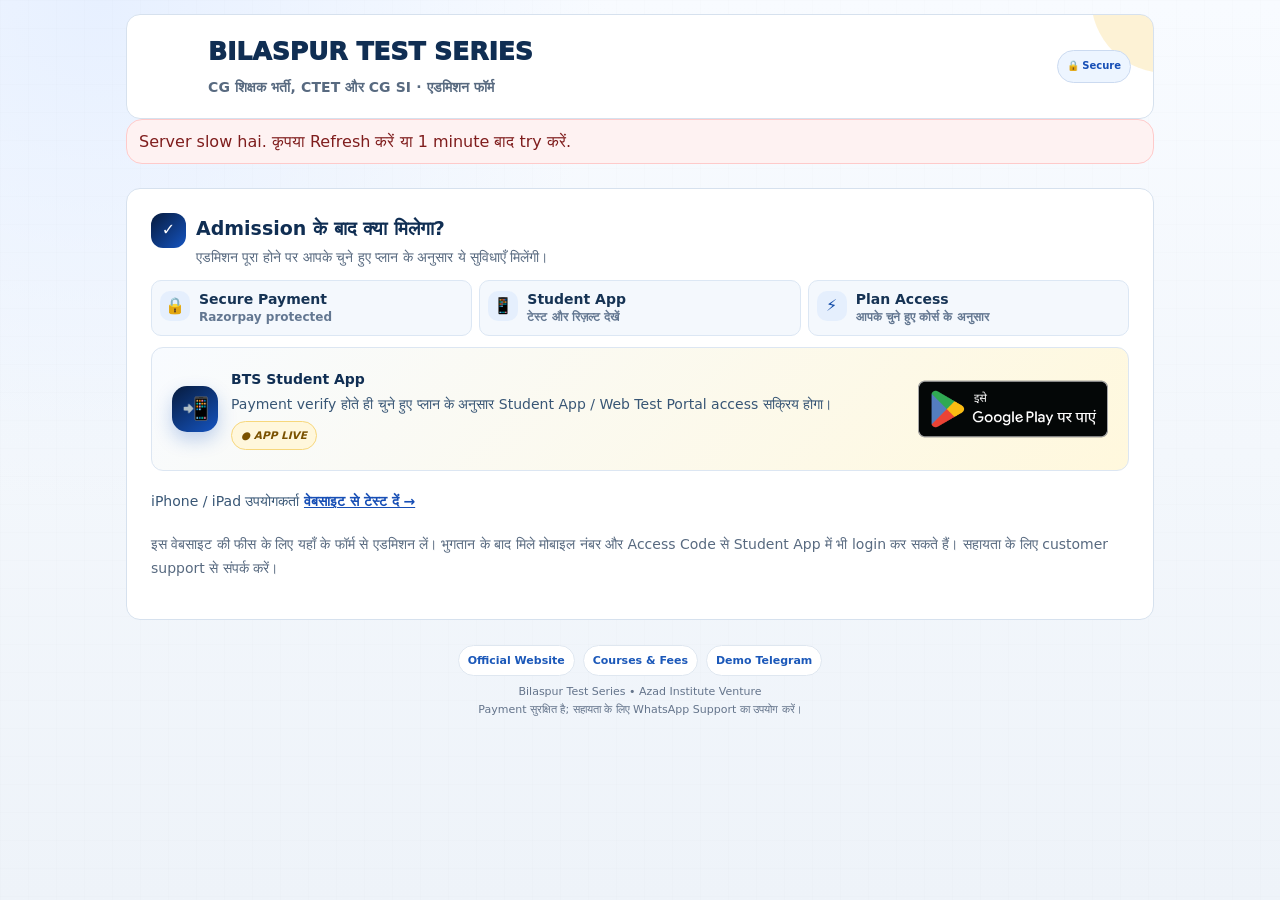
==== commit 32c0c6df: "Clarify website-purchase app login in admission footer" ====
--- a/index.html
+++ b/index.html
@@ -638,7 +638,7 @@
         </div>
         ${appIsLive ? `<a class="appLaunchAction live" target="_blank" rel="noopener" href="${esc(BTS_STUDENT_APP_URL)}"><img class="btsPlayBadge" src="google-play-hi.png" alt="Google Play से BTS Student App डाउनलोड करें" width="190" height="74"></a>` : `<span class="appLaunchAction">App download link जल्द सक्रिय होगा</span>`}
       </div>
-      <p class="btsIphoneRoute">iPhone / iPad उपयोगकर्ता <a href="https://azadinstitute-bts.github.io/bts-daily-tests/" target="_blank" rel="noopener">वेबसाइट से टेस्ट दें →</a></p><p class="btsAdmissionNote">एडमिशन इसी वेबसाइट से या customer support की सहायता से होगा। Student App टेस्ट देने के लिए है।</p><div id="supportQuickSlot"></div>
+      <p class="btsIphoneRoute">iPhone / iPad उपयोगकर्ता <a href="https://azadinstitute-bts.github.io/bts-daily-tests/" target="_blank" rel="noopener">वेबसाइट से टेस्ट दें →</a></p><p class="btsAdmissionNote">इस वेबसाइट की फीस के लिए यहाँ के फॉर्म से एडमिशन लें। भुगतान के बाद मिले मोबाइल नंबर और Access Code से Student App में भी login कर सकते हैं। सहायता के लिए customer support से संपर्क करें।</p><div id="supportQuickSlot"></div>
     </section>
     <div class="siteFooter">
       <div class="siteFooterLinks">
@@ -799,10 +799,15 @@
   if(!el || el.selectedIndex < 0) return '';
   return (el.options[el.selectedIndex].text || '').trim();
 }
-function isMega15Plan(plan){
+function isMegaPlan(plan){
   var name = String((plan && plan.plan_name) || '').toLowerCase();
   var id = String((plan && plan.plan_id) || '').toLowerCase();
-  return id.indexOf('mega15') >= 0 || name.indexOf('15 mega') >= 0;
+  return /mega(?:15|20)/.test(id) || /(?:15|20) mega tests/.test(name);
+}
+function getMegaTestCount(plan){
+  var match=String((plan && plan.plan_id) || '').match(/mega(15|20)/i)
+    || String((plan && plan.plan_name) || '').match(/(15|20) mega tests/i);
+  return match ? Number(match[1]) : 0;
 }
 function isPromoEligiblePlan(plan){
   var name = String((plan && plan.plan_name) || '').toLowerCase();
@@ -812,7 +817,7 @@
 function getPlanAccessLabel(plan){
   var name = String((plan && plan.plan_name) || '').toLowerCase();
   var id = String((plan && plan.plan_id) || '').toLowerCase();
-  if(isMega15Plan(plan)) return 'Student App • Final 15 Mega Tests';
+  if(isMegaPlan(plan)) return getMegaTestCount(plan) === 15 ? 'Student App • Final 15 Mega Tests' : 'Student App • 20 Mega Tests';
   if(id === 'cg_si_mains_full_2026') return 'Student App + Web Test Portal';
   if(name.indexOf('full') >= 0 || id.indexOf('_full') >= 0) return 'Telegram + WhatsApp Group';
   return 'Telegram Channel';
@@ -823,10 +828,15 @@
   var subjectText=getSelectText('subject');
   var planText=getSelectText('plan');
   var access=getPlanAccessLabel(plan);
-  var megaRows=isMega15Plan(plan)
-    ? '<div class="summaryLine"><span>Validity</span><b>परीक्षा तक</b></div>'
-      + '<div class="summaryLine"><span>Promo</span><b>लागू नहीं</b></div>'
-    : '';
+  var targetValidity = /^(varg2|varg3)$/.test(String(plan.post_id || ''))
+    && (isMegaPlan(plan) || isPromoEligiblePlan(plan)) && plan.valid_until;
+  var validityRows = targetValidity
+    ? '<div class="summaryLine"><span>Course validity</span><b>'
+      + esc(new Date(plan.valid_until).toLocaleDateString('hi-IN', {timeZone:'Asia/Kolkata',day:'numeric',month:'long',year:'numeric'}))
+      + ', ' + esc(new Date(plan.valid_until).toLocaleTimeString('en-GB', {timeZone:'Asia/Kolkata',hour12:false})) + ' IST तक</b></div>'
+    : (isMegaPlan(plan) ? '<div class="summaryLine"><span>Validity</span><b>' + (getMegaTestCount(plan) === 20 ? '30 नवंबर 2026 तक' : 'परीक्षा तक') + '</b></div>' : '');
+  var megaRows = validityRows + (isMegaPlan(plan)
+    ? '<div class="summaryLine"><span>Promo</span><b>लागू नहीं</b></div>' : '');
   return '<div class="selectedSummary" id="selectedPlanSummary">'
     + '<div class="summaryLine"><span>Course</span><b>' + esc(postText || '-') + '</b></div>'
     + '<div class="summaryLine"><span>Subject</span><b>' + esc(subjectText || '-') + '</b></div>'
@@ -840,6 +850,7 @@
     <div class="formSteps" id="formSteps"><div id="stepDetails" class="active"><span>1</span>आपकी जानकारी</div><div id="stepCourse"><span>2</span>अपना कोर्स</div><div id="stepPayment"><span>3</span>भुगतान</div></div>
     <div class="sectionTitle"><span class="dot">1</span><div><b>अपनी जानकारी भरें</b><small>Admission और app login के लिए सही जानकारी दें</small></div></div>
     <p class="sectionLead">इसी mobile number पर payment confirmation, Student App access और support updates मिलेंगे।</p>
+    <p class="sectionLead">App में सीधे purchase करने पर कीमत थोड़ी अधिक हो सकती है। उसी कोर्स और plan का content website और App से खरीदने पर समान मिलता है। भुगतान से पहले अंतिम कीमत देखें।</p>
     <div id="studentMsg" class="notice hide"></div>
     ${codeRequired ? `<label for="admissionCode">Admission Code</label><input id="admissionCode" placeholder="Admission code" oninput="updateConversionUi()">` : ''}
     <div class="row"><div><label for="name">विद्यार्थी का पूरा नाम *</label><input id="name" autocomplete="name" placeholder="पूरा नाम / Full name" oninput="updateConversionUi()"></div><div><label for="mobile">मोबाइल / WhatsApp नंबर *</label><input id="mobile" inputmode="numeric" autocomplete="tel" placeholder="10 digit mobile, जैसे 9876543210" oninput="onMobileChange();updateConversionUi()"><div id="mobileHelp" class="fieldHelp">91 के साथ भी डाल सकते हैं, जैसे 919876543210</div></div></div>
@@ -867,7 +878,7 @@
           <div id="promoSummary" class="hide" style="margin-top:8px"></div>
         </div>
       </details>
-      <div id="razorpayPayBox" class="hide"><aside class="btsPaymentReturn" aria-label="भुगतान के बाद क्या करें"><strong class="btsReturnTitle">भुगतान के बाद यहाँ वापस आएँ</strong><ol class="btsReturnSteps"><li><b>भुगतान पूरा करें</b><span>अपने payment app में भुगतान करें।</span></li><li><b>वापस browser में आएँ</b><span>इसी पेज वाला browser tab दोबारा खोलें।</span></li><li><b>लगभग 5 सेकंड रुकें</b><span>आपका Access Page अपने-आप खुल जाएगा।</span></li></ol><p>वहीं आपका Access Code और चुने हुए plan का access मिलेगा।</p></aside>
+      <div id="razorpayPayBox" class="hide"><aside class="btsPaymentReturn" aria-label="भुगतान के बाद क्या करें"><strong class="btsReturnTitle">भुगतान के बाद यहाँ वापस आएँ</strong><ol class="btsReturnSteps"><li><b>भुगतान पूरा करें</b><span>अपने payment app में भुगतान करें।</span></li><li><b>वापस browser में आएँ</b><span>इसी पेज वाला browser tab दोबारा खोलें।</span></li><li><b>लगभग 5 सेकंड रुकें</b><span>आपका Access Page अपने-आप खुल जाएगा।</span></li></ol><p>वहीं आपका Access Code और चुने हुए plan का access मिलेगा।</p><p>Website से purchase के बाद मिले मोबाइल नंबर और Access Code से Student App में भी login कर सकते हैं। Website से खरीदने पर केवल website में login करना जरूरी नहीं।</p></aside>
         <p><button id="razorpayPayBtn" class="ok full" onclick="startRazorpayAdmission()">Pay Securely</button></p>
         <div class="paymentTrust compactPaymentTrust"><span>🔒 Razorpay protected</span><span>⚡ Auto verification</span></div>
       </div>
@@ -1322,7 +1333,7 @@
     +   '<div class="payReadyTitle">आपकी जानकारी सेव हो गई है</div>'
     +   '<div class="payReadySub">नाम, मोबाइल नंबर, कोर्स और शुल्क जाँचें। फिर नीचे दिए बटन से भुगतान करें।</div>'
     +   '<div class="paySummary">' + rowsHtml + '</div>'
-    +   '<aside class="btsPaymentReturn" aria-label="भुगतान के बाद क्या करें"><strong class="btsReturnTitle">भुगतान के बाद यहाँ वापस आएँ</strong><ol class="btsReturnSteps"><li><b>भुगतान पूरा करें</b><span>अपने payment app में भुगतान करें।</span></li><li><b>वापस browser में आएँ</b><span>इसी पेज वाला browser tab दोबारा खोलें।</span></li><li><b>लगभग 5 सेकंड रुकें</b><span>आपका Access Page अपने-आप खुल जाएगा।</span></li></ol><p>वहीं आपका Access Code और चुने हुए plan का access मिलेगा।</p></aside><div class="btsPaymentAck"><label class="btsAckLabel" for="paymentReturnUnderstood"><input type="checkbox" id="paymentReturnUnderstood" aria-describedby="paymentReturnHint"><span>मैं समझ गया/गई हूँ: भुगतान के बाद इसी browser page पर वापस आकर लगभग 5 सेकंड रुकना है।</span></label><p id="paymentReturnHint">भुगतान वाला पेज खोलने के लिए ऊपर दिए बॉक्स पर टिक करें।</p></div><a class="payCta" target="_blank" rel="noopener" href="' + esc(payUrl) + '" id="payCtaBtn">'
+    +   '<aside class="btsPaymentReturn" aria-label="भुगतान के बाद क्या करें"><strong class="btsReturnTitle">भुगतान के बाद यहाँ वापस आएँ</strong><ol class="btsReturnSteps"><li><b>भुगतान पूरा करें</b><span>अपने payment app में भुगतान करें।</span></li><li><b>वापस browser में आएँ</b><span>इसी पेज वाला browser tab दोबारा खोलें।</span></li><li><b>लगभग 5 सेकंड रुकें</b><span>आपका Access Page अपने-आप खुल जाएगा।</span></li></ol><p>वहीं आपका Access Code और चुने हुए plan का access मिलेगा।</p><p>Website से purchase के बाद मिले मोबाइल नंबर और Access Code से Student App में भी login कर सकते हैं। Website से खरीदने पर केवल website में login करना जरूरी नहीं।</p></aside><div class="btsPaymentAck"><label class="btsAckLabel" for="paymentReturnUnderstood"><input type="checkbox" id="paymentReturnUnderstood" aria-describedby="paymentReturnHint"><span>मैं समझ गया/गई हूँ: भुगतान के बाद इसी browser page पर वापस आकर लगभग 5 सेकंड रुकना है।</span></label><p id="paymentReturnHint">भुगतान वाला पेज खोलने के लिए ऊपर दिए बॉक्स पर टिक करें।</p></div><a class="payCta" target="_blank" rel="noopener" href="' + esc(payUrl) + '" id="payCtaBtn">'
     +     '<span>&#x1F512;</span> Pay Securely on Razorpay'
     +   '</a>'
     +   '<div class="payCtaSub">UPI, card and net banking supported · verified payment के बाद चुने हुए plan का access सक्रिय होगा</div>'
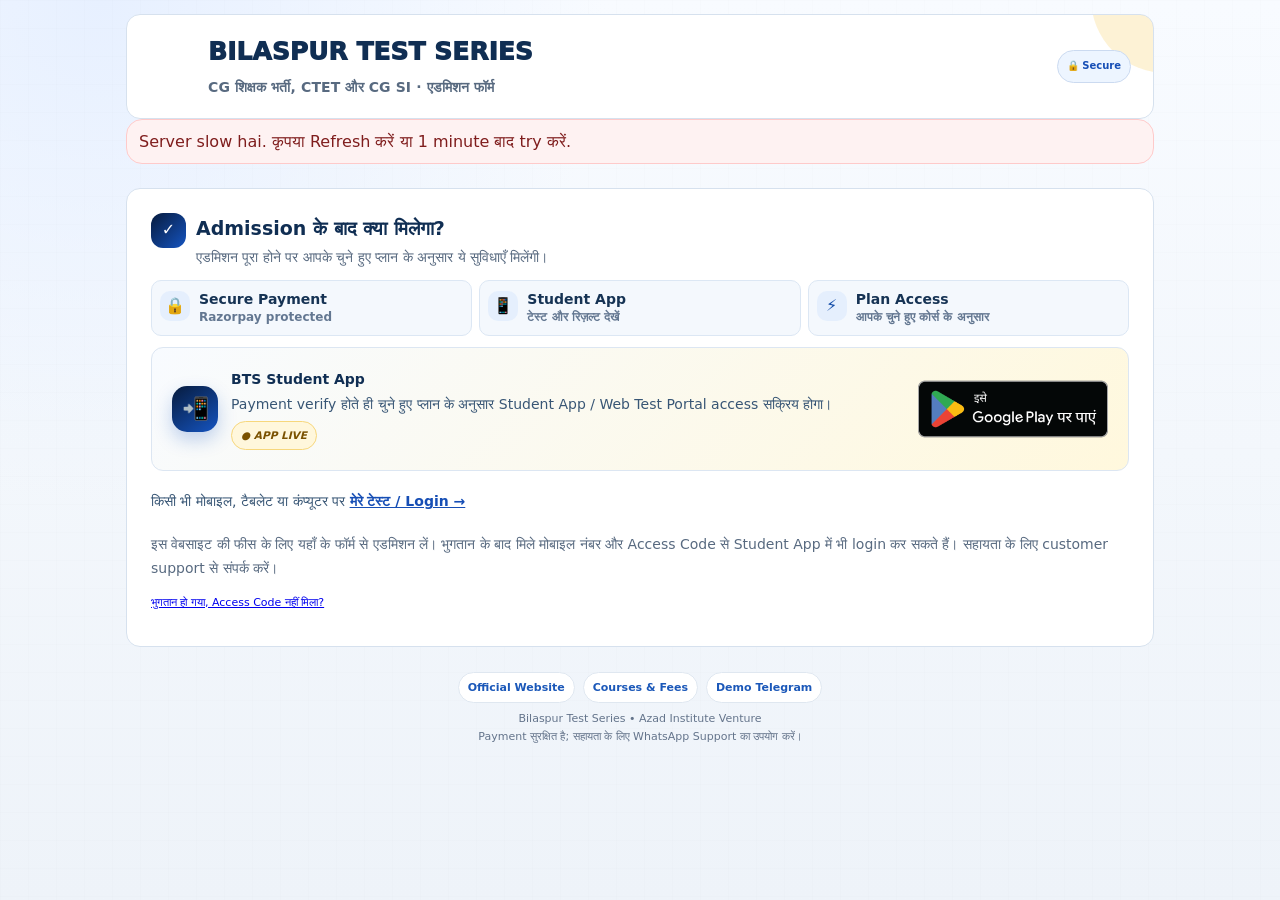
==== commit b900bd08: "Publish approved admission clarity and fixed Varg 1 validity; preserve existing access" ====
--- a/index.html
+++ b/index.html
@@ -331,7 +331,7 @@
       #submitBtn{min-height:50px!important;margin-top:6px!important}
       .bottomInfoSection{padding:13px 11px;border-radius:18px;margin-top:9px}.bottomInfoHead{margin-bottom:9px}.bottomInfoHeadIcon{width:31px;height:31px;flex-basis:31px}.bottomInfoHead b{font-size:14px}.bottomInfoHead span{font-size:10px}.bottomTrustPills{gap:5px!important}.bottomTrustPills .trustPill{padding:8px 4px!important;text-align:center!important;display:flex!important;flex-direction:column!important;align-items:center!important}.bottomTrustPills .trustPill b{font-size:9.5px!important}.bottomTrustPills .trustPill small{display:none!important}.bottomTrustPills .trustPill span{width:26px!important;height:26px!important;margin:0 0 3px!important}
       .bottomInfoSection .appLaunchCard{grid-template-columns:auto 1fr!important;padding:10px!important}.bottomInfoSection .appLaunchAction{grid-column:1/-1!important;width:100%!important}.bottomInfoSection .appLaunchCopy span{font-size:10px!important}
-      .siteFooterLinks{display:none!important}.siteFooter{font-size:9.5px!important;padding-top:7px!important}
+      .siteFooterLinks{display:flex!important;flex-wrap:wrap;gap:8px}.siteFooterLinks a{min-height:44px;display:inline-flex;align-items:center;justify-content:center;white-space:normal;max-width:100%;font-size:12px}.siteFooter{font-size:9.5px!important;padding-top:7px!important}
     }
 
   
@@ -359,7 +359,24 @@
     }
 
   </style>
-<link rel="stylesheet" href="student-pages.css"></head>
+<link rel="stylesheet" href="student-pages.css"><!-- Meta Pixel Code -->
+<script>
+!function(f,b,e,v,n,t,s)
+{if(f.fbq)return;n=f.fbq=function(){n.callMethod?
+n.callMethod.apply(n,arguments):n.queue.push(arguments)};
+if(!f._fbq)f._fbq=n;n.push=n;n.loaded=!0;n.version='2.0';
+n.queue=[];t=b.createElement(e);t.async=!0;
+t.src=v;s=b.getElementsByTagName(e)[0];
+s.parentNode.insertBefore(t,s)}(window, document,'script',
+'https://connect.facebook.net/en_US/fbevents.js');
+fbq('init', '28576915491967306');
+fbq('track', 'PageView');
+</script>
+<noscript><img height="1" width="1" style="display:none"
+src="https://www.facebook.com/tr?id=28576915491967306&ev=PageView&noscript=1"
+/></noscript>
+<!-- End Meta Pixel Code -->
+</head>
 <script>
 window.addEventListener('load', function(){
   var loader = document.getElementById('pageLoader');
@@ -638,7 +655,7 @@
         </div>
         ${appIsLive ? `<a class="appLaunchAction live" target="_blank" rel="noopener" href="${esc(BTS_STUDENT_APP_URL)}"><img class="btsPlayBadge" src="google-play-hi.png" alt="Google Play से BTS Student App डाउनलोड करें" width="190" height="74"></a>` : `<span class="appLaunchAction">App download link जल्द सक्रिय होगा</span>`}
       </div>
-      <p class="btsIphoneRoute">iPhone / iPad उपयोगकर्ता <a href="https://azadinstitute-bts.github.io/bts-daily-tests/" target="_blank" rel="noopener">वेबसाइट से टेस्ट दें →</a></p><p class="btsAdmissionNote">इस वेबसाइट की फीस के लिए यहाँ के फॉर्म से एडमिशन लें। भुगतान के बाद मिले मोबाइल नंबर और Access Code से Student App में भी login कर सकते हैं। सहायता के लिए customer support से संपर्क करें।</p><div id="supportQuickSlot"></div>
+      <p class="btsIphoneRoute">किसी भी मोबाइल, टैबलेट या कंप्यूटर पर <a href="https://bilaspurtestseries.com/bts-daily-tests/#/login" target="_blank" rel="noopener">मेरे टेस्ट / Login →</a></p><p class="btsAdmissionNote">इस वेबसाइट की फीस के लिए यहाँ के फॉर्म से एडमिशन लें। भुगतान के बाद मिले मोबाइल नंबर और Access Code से Student App में भी login कर सकते हैं। सहायता के लिए customer support से संपर्क करें।</p><p class="fieldHelp"><a href="https://bilaspurtestseries.com/help.html#access">भुगतान हो गया, Access Code नहीं मिला?</a></p><div id="supportQuickSlot"></div>
     </section>
     <div class="siteFooter">
       <div class="siteFooterLinks">
@@ -815,26 +832,40 @@
   return id.indexOf('_full') >= 0 || name.indexOf('full course') >= 0;
 }
 function getPlanAccessLabel(plan){
-  var name = String((plan && plan.plan_name) || '').toLowerCase();
-  var id = String((plan && plan.plan_id) || '').toLowerCase();
-  if(isMegaPlan(plan)) return getMegaTestCount(plan) === 15 ? 'Student App • Final 15 Mega Tests' : 'Student App • 20 Mega Tests';
-  if(id === 'cg_si_mains_full_2026') return 'Student App + Web Test Portal';
-  if(name.indexOf('full') >= 0 || id.indexOf('_full') >= 0) return 'Telegram + WhatsApp Group';
-  return 'Telegram Channel';
-}
+  return 'Student App + Website पर टेस्ट';
+}
+const BTS_PLAN_BREAKDOWN = {"cg_si_mains_full_2026": {"topic": 28, "weekly": 0, "mega": 18, "total": 46}, "ctet_paper1_full": {"mega": 13, "topic": 33, "weekly": 6, "total": 52}, "ctet_paper2_sst_full": {"mega": 13, "topic": 33, "weekly": 6, "total": 52}, "ctet_paper2_math_science_full": {"mega": 13, "topic": 33, "weekly": 6, "total": 52}, "varg1_political_science_mega20_plan": {"topic": 0, "weekly": 0, "mega": 20, "total": 20}, "varg2_sst_full": {"topic": 81, "weekly": 13, "mega": 15, "total": 109}, "varg2_maths_full": {"topic": 81, "weekly": 13, "mega": 15, "total": 109}, "varg1_mathematics_full": {"topic": 111, "weekly": 18, "mega": 15, "total": 144}, "varg1_hindi_full": {"topic": 111, "weekly": 18, "mega": 15, "total": 144}, "varg1_english_full": {"topic": 111, "weekly": 18, "mega": 15, "total": 144}, "varg1_biology_full": {"topic": 111, "weekly": 18, "mega": 15, "total": 144}, "varg1_commerce_full": {"topic": 111, "weekly": 18, "mega": 15, "total": 144}, "varg1_chemistry_full": {"topic": 111, "weekly": 18, "mega": 15, "total": 144}, "varg1_physics_full": {"topic": 111, "weekly": 18, "mega": 15, "total": 144}, "varg3_mega15_plan": {"topic": 0, "weekly": 0, "mega": 15, "total": 15}, "varg2_hindi_full": {"topic": 52, "weekly": 8, "mega": 15, "total": 75}, "varg2_english_full": {"topic": 52, "weekly": 8, "mega": 15, "total": 75}, "varg3_common_full": {"mega": 15, "topic": 69, "weekly": 11, "total": 95}, "varg2_maths_mega15_plan": {"topic": 0, "weekly": 0, "mega": 15, "total": 15}, "varg2_sst_mega15_plan": {"topic": 0, "weekly": 0, "mega": 15, "total": 15}, "varg2_hindi_mega15_plan": {"topic": 0, "weekly": 0, "mega": 15, "total": 15}, "varg2_english_mega15_plan": {"topic": 0, "weekly": 0, "mega": 15, "total": 15}, "varg1_economics_mega20_plan": {"topic": 0, "weekly": 0, "mega": 20, "total": 20}, "varg1_geography_mega20_plan": {"topic": 0, "weekly": 0, "mega": 20, "total": 20}, "varg1_history_mega20_plan": {"topic": 0, "weekly": 0, "mega": 20, "total": 20}};
 function renderSelectedPlanSummary(plan){
   if(!plan) return '';
   var postText=getSelectText('post');
   var subjectText=getSelectText('subject');
   var planText=getSelectText('plan');
   var access=getPlanAccessLabel(plan);
-  var targetValidity = /^(varg2|varg3)$/.test(String(plan.post_id || ''))
-    && (isMegaPlan(plan) || isPromoEligiblePlan(plan)) && plan.valid_until;
-  var validityRows = targetValidity
-    ? '<div class="summaryLine"><span>Course validity</span><b>'
-      + esc(new Date(plan.valid_until).toLocaleDateString('hi-IN', {timeZone:'Asia/Kolkata',day:'numeric',month:'long',year:'numeric'}))
-      + ', ' + esc(new Date(plan.valid_until).toLocaleTimeString('en-GB', {timeZone:'Asia/Kolkata',hour12:false})) + ' IST तक</b></div>'
-    : (isMegaPlan(plan) ? '<div class="summaryLine"><span>Validity</span><b>' + (getMegaTestCount(plan) === 20 ? '30 नवंबर 2026 तक' : 'परीक्षा तक') + '</b></div>' : '');
+  var until = plan.valid_until;
+  var validityText = String(plan.post_id) === 'ctet'
+    ? 'भुगतान की पुष्टि से 60 दिन'
+    : (String(plan.post_id) === 'cg_si'
+      ? 'भुगतान की पुष्टि से 105 दिन'
+      : (until
+        ? new Date(until).toLocaleDateString('hi-IN', {timeZone:'Asia/Kolkata',day:'numeric',month:'long',year:'numeric'}) + ', रात 11:59:59 IST तक'
+        : 'अंतिम तिथि के लिए सहायता लें'));
+  var validityRows = '<div class="summaryLine"><span>Access कब तक?</span><b>' + esc(validityText) + '</b></div>';
+  var releaseText = isMegaPlan(plan)
+    ? 'कोर्स सक्रिय होते ही इस पैक के सभी ' + getMegaTestCount(plan) + ' टेस्ट एक साथ खुलेंगे। तारीख का इंतज़ार नहीं।'
+    : (String(plan.post_id) === 'cg_si'
+      ? 'कोर्स सक्रिय होते ही सभी 46 टेस्ट एक साथ खुलेंगे। तारीख का इंतज़ार नहीं।'
+      : 'टेस्ट कोर्स की समय-सारणी के अनुसार खुलते हैं');
+  validityRows += '<div class="summaryLine"><span>टेस्ट कब मिलेंगे?</span><b>' + releaseText + '</b></div>';
+  var breakdown=BTS_PLAN_BREAKDOWN[String(plan.plan_id)];
+  if(breakdown){
+    var parts=[];
+    if(breakdown.topic) parts.push(breakdown.topic + ' टॉपिक / संयुक्त अभ्यास');
+    if(breakdown.weekly) parts.push(breakdown.weekly + ' साप्ताहिक');
+    if(breakdown.mega) parts.push(breakdown.mega + ' मेगा');
+    validityRows += '<div class="summaryLine"><span>नियोजित टेस्ट</span><b>' + breakdown.total + ' कुल · ' + parts.join(' + ') + '</b></div>';
+  }
+  validityRows += '<div class="summaryLine"><span>पाठ्यक्रम</span><b>चुने हुए पद / पेपर के पूरे पाठ्यक्रम का अभ्यास</b></div>'
+    + '<div class="summaryLine"><span>अभ्यास के विकल्प</span><b>मोबाइल, टैबलेट या कंप्यूटर के browser में online टेस्ट दें। Student App में भी टेस्ट दें या PDF डाउनलोड करके प्रिंट पर अपने स्थान पर offline अभ्यास करें।</b></div>';
   var megaRows = validityRows + (isMegaPlan(plan)
     ? '<div class="summaryLine"><span>Promo</span><b>लागू नहीं</b></div>' : '');
   return '<div class="selectedSummary" id="selectedPlanSummary">'
@@ -847,26 +878,25 @@
 }
 function renderStudentFieldHtml(cfg, codeRequired){
   return `
-    <div class="formSteps" id="formSteps"><div id="stepDetails" class="active"><span>1</span>आपकी जानकारी</div><div id="stepCourse"><span>2</span>अपना कोर्स</div><div id="stepPayment"><span>3</span>भुगतान</div></div>
-    <div class="sectionTitle"><span class="dot">1</span><div><b>अपनी जानकारी भरें</b><small>Admission और app login के लिए सही जानकारी दें</small></div></div>
+    <div class="formSteps" id="formSteps"><div id="stepCourse" class="active"><span>1</span>अपना कोर्स</div><div id="stepDetails"><span>2</span>आपकी जानकारी</div><div id="stepPayment"><span>3</span>भुगतान</div></div>
+    <div id="studentMsg" class="notice hide" role="status"></div>
+    <div class="sectionTitle" style="margin-top:18px"><span class="dot">1</span><div><b>अपना कोर्स चुनें</b><small>अपनी परीक्षा, विषय और उपलब्ध प्लान चुनें</small></div></div>
+    <div class="courseHint"><span>💡</span><span>वर्ग बदलने पर विषय और प्लान फिर चुनें। भुगतान से पहले नीचे अपनी जानकारी और शुल्क जाँच लें।</span></div>
+    <div class="row3">
+      <div><label for="post">वर्ग / परीक्षा *</label><select id="post" onchange="onPostChange();updateConversionUi()"><option value="">परीक्षा चुनें</option>${cfg.posts.map(p=>`<option value="${esc(p.post_id)}">${esc(p.post_name)}</option>`).join('')}</select></div>
+      <div><label for="subject">विषय / विषय समूह *</label><select id="subject" onchange="onSubjectChange();updateConversionUi()"><option value="">पहले परीक्षा चुनें</option></select></div>
+      <div><label for="plan">कोर्स का प्लान *</label><select id="plan" onchange="onPlanChange();updateConversionUi()"><option value="">पहले विषय चुनें</option></select></div>
+    </div>
+    <div id="paymentBox" class="card hide" style="margin-left:0;margin-right:0">
+      <div id="selectedPlanSlot"></div>
+      <div class="amount" id="amountText">₹0</div><p class="fieldHelp">इस चुने हुए कोर्स / plan की कुल वेबसाइट फीस।</p>
+      <div class="sectionDivider"></div>
+    <div class="sectionTitle"><span class="dot">2</span><div><b>अपनी जानकारी भरें</b><small>Admission और app login के लिए सही जानकारी दें</small></div></div>
     <p class="sectionLead">इसी mobile number पर payment confirmation, Student App access और support updates मिलेंगे।</p>
-    <p class="sectionLead">App में सीधे purchase करने पर कीमत थोड़ी अधिक हो सकती है। उसी कोर्स और plan का content website और App से खरीदने पर समान मिलता है। भुगतान से पहले अंतिम कीमत देखें।</p>
-    <div id="studentMsg" class="notice hide"></div>
     ${codeRequired ? `<label for="admissionCode">Admission Code</label><input id="admissionCode" placeholder="Admission code" oninput="updateConversionUi()">` : ''}
     <div class="row"><div><label for="name">विद्यार्थी का पूरा नाम *</label><input id="name" autocomplete="name" placeholder="पूरा नाम / Full name" oninput="updateConversionUi()"></div><div><label for="mobile">मोबाइल / WhatsApp नंबर *</label><input id="mobile" inputmode="numeric" autocomplete="tel" placeholder="10 digit mobile, जैसे 9876543210" oninput="onMobileChange();updateConversionUi()"><div id="mobileHelp" class="fieldHelp">91 के साथ भी डाल सकते हैं, जैसे 919876543210</div></div></div>
     <div class="row"><div><label for="email">ईमेल पता *</label><input id="email" type="email" autocomplete="email" placeholder="student@example.com" oninput="updateConversionUi()"></div><div><label for="district">जिला / शहर</label><input id="district" autocomplete="address-level2" placeholder="District / City"></div></div>
-    <div class="sectionDivider"></div>
-    <div class="sectionTitle" style="margin-top:18px"><span class="dot">2</span><div><b>अपना कोर्स चुनें</b><small>अपनी परीक्षा, विषय और उपलब्ध प्लान चुनें</small></div></div>
-    <div class="courseHint"><span>💡</span><span>वर्ग बदलने पर विषय और प्लान फिर चुनें। भुगतान से पहले नीचे अपनी जानकारी और शुल्क जाँच लें।</span></div>
-    <div class="row3">
-      <div><label for="post">वर्ग / परीक्षा *</label><select id="post" onchange="onPostChange();updateConversionUi()"><option value="">Select</option>${cfg.posts.map(p=>`<option value="${esc(p.post_id)}">${esc(p.post_name)}</option>`).join('')}</select></div>
-      <div><label for="subject">विषय / विषय समूह *</label><select id="subject" onchange="onSubjectChange();updateConversionUi()"><option value="">Select Varg first</option></select></div>
-      <div><label for="plan">कोर्स का प्लान *</label><select id="plan" onchange="onPlanChange();updateConversionUi()"><option value="">Select Subject first</option></select></div>
-    </div>
-    <div id="paymentBox" class="card hide" style="margin-left:0;margin-right:0">
-      <div class="sectionTitle"><span class="dot">3</span><div><b>विवरण जाँचें और भुगतान करें</b><small>Payment verify होते ही access portal खुलेगा</small></div></div>
-      <div id="selectedPlanSlot"></div>
-      <div class="amount" id="amountText">₹0</div>
+<div class="sectionDivider"></div><div class="sectionTitle"><span class="dot">3</span><div><b>विवरण जाँचें और भुगतान करें</b><small>Payment verify होने के बाद Access Page खुलेगा।</small></div></div><p class="fieldHelp">पहले से Full Course लिया है? उसी विषय के शामिल Mega Tests के लिए दोबारा भुगतान न करें। <a href="https://bilaspurtestseries.com/help.html#refund" target="_blank" rel="noopener">बदलाव / refund की जानकारी</a></p>
       <details id="promoBox" class="promoDisclosure hide">
         <summary>क्या आपके पास Promo Code है?</summary>
         <div class="promoDisclosureBody">
@@ -909,18 +939,33 @@
   }
   const codeRequired = String(cfg.settings.ADMISSION_CODE_REQUIRED||'NO').toUpperCase()==='YES';
   $('formCard').classList.remove('hide');
-  const hasInfoImages = getInfoImageUrls(cfg.settings).length > 0;
+  const hasInfoImages = false;
   if(hasInfoImages){
     showMsg('loadMsg','Information image load ho rahi hai...<div class="loadProgress"><span></span></div>','');
   } else {
     $('loadMsg').classList.add('hide');
   }
   $('formCard').innerHTML = `
-    <div id="infoImagesSlot">${renderInfoImages(cfg.settings)}</div>
+    ${getInfoImageUrls(cfg.settings).length ? '<details class="admissionInfo"><summary>कोर्स की अतिरिक्त जानकारी / पोस्टर</summary><div id="infoImagesSlot">' + renderInfoImages(cfg.settings) + '</div></details>' : ''}
     <div id="fieldLoading" class="notice hide">Information image load ho rahi hai...<div class="loadProgress"><span></span></div></div>
     <div id="fieldsSlot" class="${hasInfoImages ? 'hide' : ''}">${renderStudentFieldHtml(cfg, codeRequired)}</div>`;
   if(hasInfoImages) showStudentFieldsAfterImageReady(); else showStudentFields();
+  applyCourseSelectionFromUrl();
   setTimeout(updateConversionUi,0);
+}
+
+function applyCourseSelectionFromUrl(){
+  const query=new URLSearchParams(location.search);
+  const post=query.get('post'), subject=query.get('subject'), plan=query.get('plan');
+  if(!post && !subject && !plan) return;
+  if(!publicConfig.posts.some(p=>String(p.post_id)===post)) return;
+  $('post').value=post; onPostChange();
+  if(!publicConfig.subjects.some(s=>String(s.post_id)===post && String(s.subject_id)===subject)) return;
+  $('subject').value=subject; onSubjectChange();
+  if(!publicConfig.plans.some(p=>String(p.post_id)===post && String(p.subject_id)===subject && String(p.plan_id)===plan)) {
+    showMsg('studentMsg','यह plan अभी उपलब्ध नहीं है। नीचे उपलब्ध plan चुनें।',''); return;
+  }
+  $('plan').value=plan; onPlanChange();
 }
 
 function setStepState(id, state){
@@ -949,9 +994,9 @@
 function updateConversionUi(){
   var detailsReady=!!(val('name') && isValidIndianMobileInput(val('mobile')) && val('email') && isValidEmailInput(val('email')));
   var courseReady=!!(val('post') && val('subject') && val('plan'));
-  setStepState('stepDetails', detailsReady ? 'done' : 'active');
-  setStepState('stepCourse', courseReady ? 'done' : (detailsReady ? 'active' : ''));
-  setStepState('stepPayment', courseReady ? 'active' : '');
+  setStepState('stepCourse', courseReady ? 'done' : 'active');
+  setStepState('stepDetails', detailsReady ? 'done' : (courseReady ? 'active' : ''));
+  setStepState('stepPayment', courseReady && detailsReady ? 'active' : '');
 
   // Once the admission has been saved, the sticky CTA must open the already
   // created Razorpay link. It must not call createAdmission again.
@@ -1000,12 +1045,12 @@
 
 function onPostChange(){
   const post=val('post'); const subs=publicConfig.subjects.filter(s=>String(s.post_id)===post);
-  $('subject').innerHTML='<option value="">Select Subject</option>'+subs.map(s=>`<option value="${esc(s.subject_id)}">${esc(s.subject_name)}</option>`).join('');
-  $('plan').innerHTML='<option value="">Select Subject first</option>'; $('paymentBox').classList.add('hide'); updateConversionUi();
+  $('subject').innerHTML='<option value="">विषय चुनें</option>'+subs.map(s=>`<option value="${esc(s.subject_id)}">${esc(s.subject_name)}</option>`).join('');
+  $('plan').innerHTML='<option value="">पहले विषय चुनें</option>'; $('paymentBox').classList.add('hide'); updateConversionUi();
 }
 function onSubjectChange(){
   const post=val('post'), sub=val('subject'); const plans=publicConfig.plans.filter(p=>String(p.post_id)===post && String(p.subject_id)===sub);
-  $('plan').innerHTML='<option value="">Select Plan</option>'+plans.map(p=>`<option value="${esc(p.plan_id)}">${esc(p.plan_name)} - ₹${esc(p.amount)}</option>`).join(''); $('paymentBox').classList.add('hide'); updateConversionUi();
+  $('plan').innerHTML='<option value="">Plan चुनें</option>'+plans.map(p=>`<option value="${esc(p.plan_id)}">${esc(isMegaPlan(p) ? getMegaTestCount(p) + " Mega Tests" : "Full Course")} - ₹${esc(p.amount)}</option>`).join(''); $('paymentBox').classList.add('hide'); updateConversionUi();
 }
 function isRazorpayEnabled(){
   return !!(publicConfig && publicConfig.payment && String(publicConfig.payment.RAZORPAY_ENABLED||'FALSE').toUpperCase()==='TRUE' && String(publicConfig.payment.PAYMENT_PROVIDER||'').toUpperCase()==='RAZORPAY');
